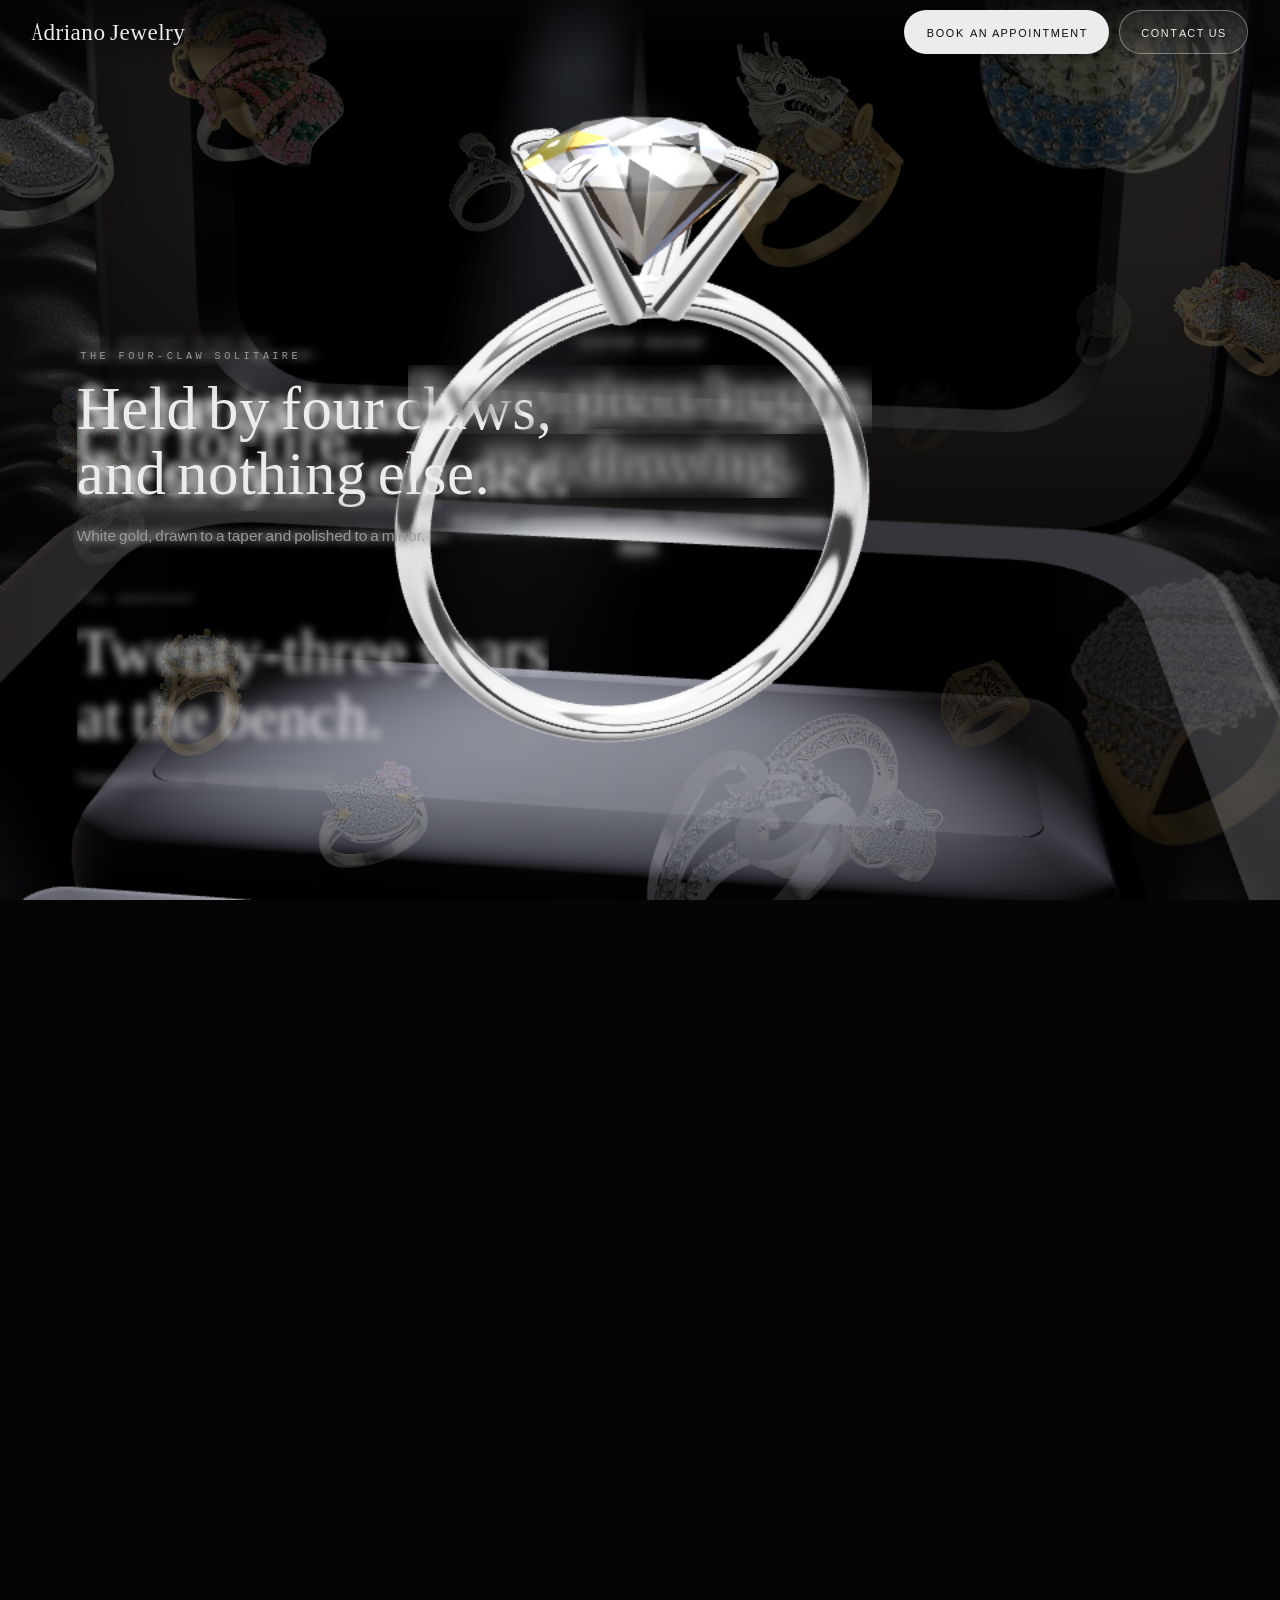
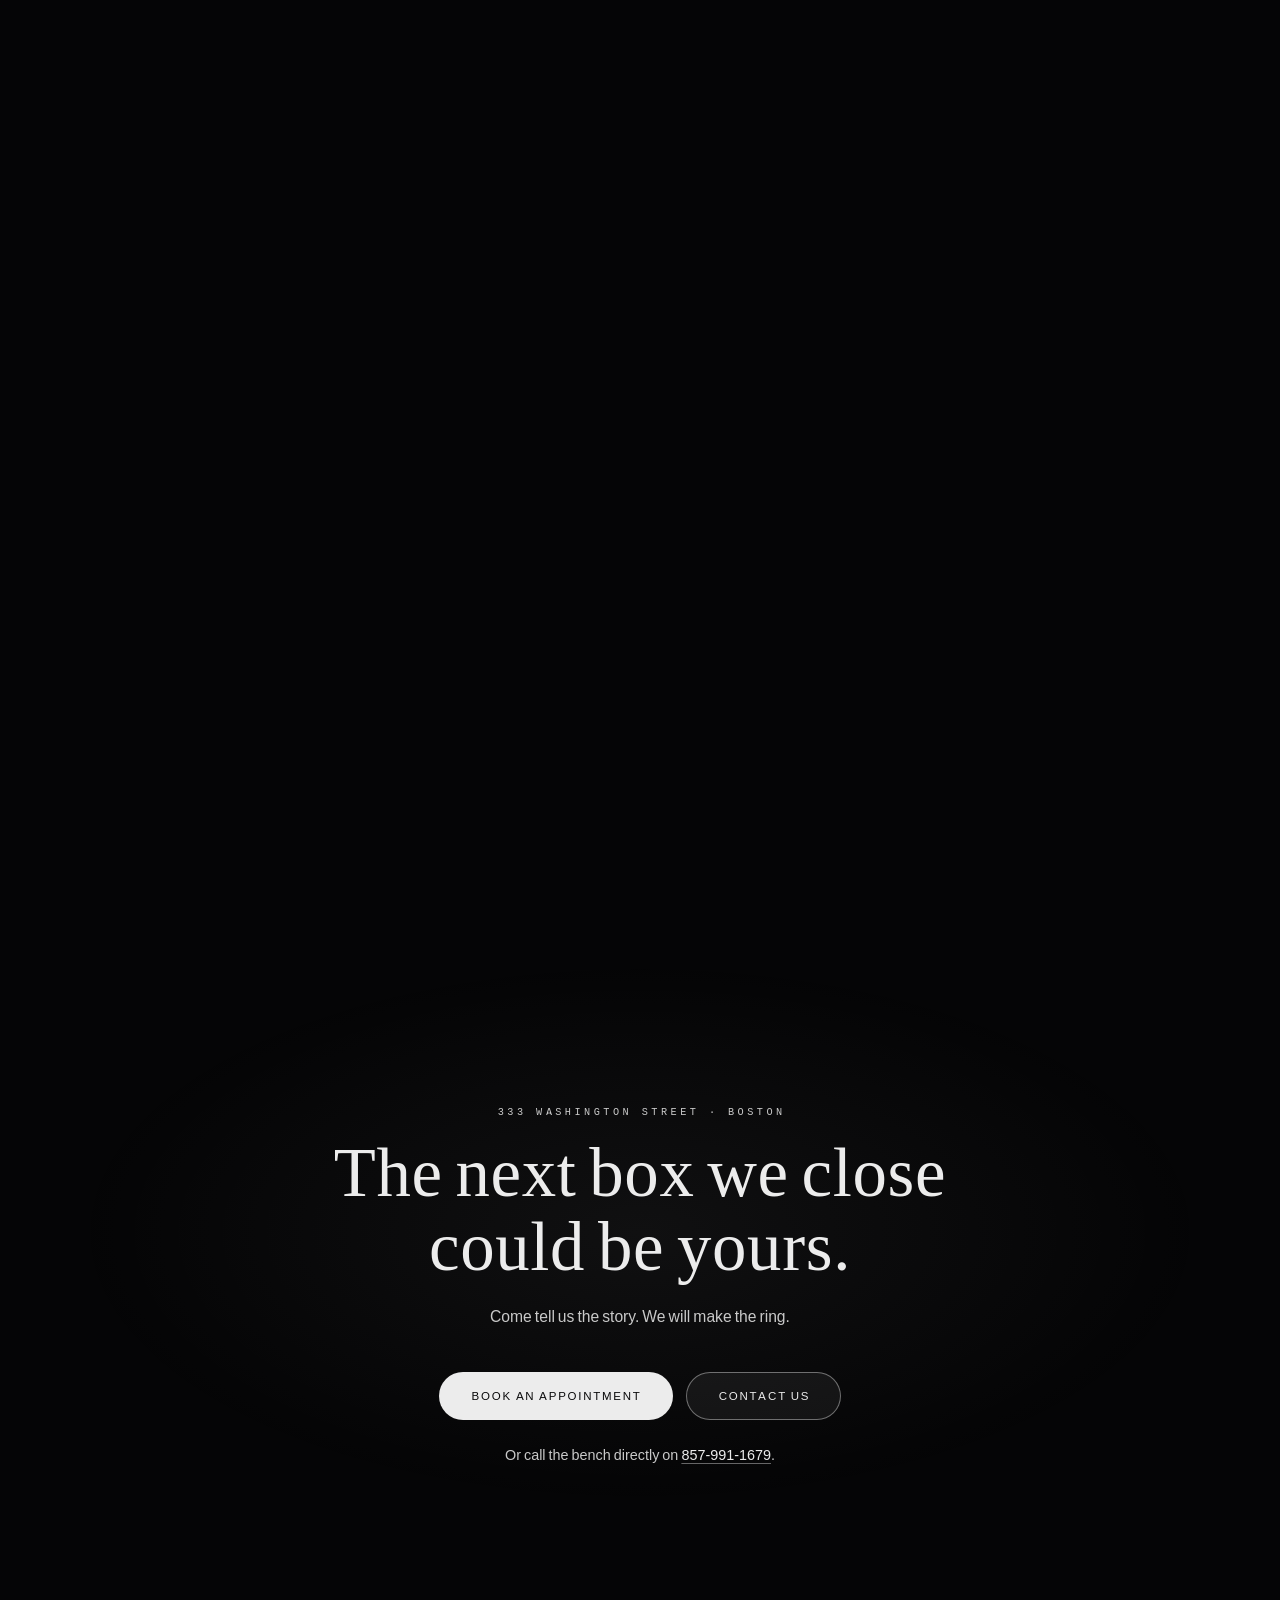
==== index.html @ c39a8b00 "Take the outline off the ring, put the lamp back in the box, stop the white room flashing black, and" ====
<!DOCTYPE html>
<html lang="en">
  <head>
    <meta charset="utf-8" />
    <!-- viewport-fit=cover is what makes env(safe-area-inset-*) resolve on iOS. -->
    <meta name="viewport" content="width=device-width, initial-scale=1, viewport-fit=cover" />
    <title>Adriano Jewelry | Custom Design, Repair and Restoration in Boston</title>
    <meta
      name="description"
      content="Twenty-three years at the bench. Custom pieces made from a drawing, repairs, and heirloom restoration at 333 Washington Street, Boston. Trained in Europe, working in America."
    />
    <link rel="canonical" href="https://adrianojewelry.com/" />

    <!-- The landing page is a dark room now: the browser chrome on a phone
         meets the black the journey opens on, not the paper the inner pages
         keep. With scripting off the page is the light footer-only page, but
         the meta is static and the lit journey is what nearly every visitor
         meets first. -->
    <meta name="theme-color" content="#050506" />
    <!-- The store's gold mark, as a raster: it is painted artwork rather than
         a letterform, so there is nothing here to vectorise honestly. The .ico
         carries three real sizes (16, 32 and 48, each sharpened for its own
         downsample) and it sits at the site root because browsers and crawlers
         ask for /favicon.ico by convention whether or not a page links to it.
         The 192 is what Google reads, which wants a multiple of 48px square. -->
    <link rel="icon" href="favicon.ico" sizes="16x16 32x32 48x48" />
    <link rel="icon" href="assets/img/favicon-192.png" type="image/png" sizes="192x192" />
    <link rel="apple-touch-icon" href="assets/img/apple-touch-icon.png" />

    <meta property="og:type" content="website" />
    <meta property="og:site_name" content="Adriano Jewelry" />
    <meta property="og:title" content="Adriano Jewelry: every piece begins as a drawing" />
    <meta
      property="og:description"
      content="Twenty-three years at the bench in Boston. Custom design, repair and heirloom restoration, by hand."
    />
    <meta property="og:url" content="https://adrianojewelry.com/" />
    <meta property="og:image" content="https://adrianojewelry.com/assets/img/og.jpg" />
    <meta property="og:image:width" content="1200" />
    <meta property="og:image:height" content="630" />
    <meta property="og:image:alt" content="Adriano Jewelry" />
    <meta name="twitter:card" content="summary_large_image" />

    <!-- The one inline line of script in the head: it marks the document as
         script-capable before first paint, and every piece of landing chrome
         below (loader, nav, journey, finale) is gated behind html.js in
         home.css. With JavaScript off none of it exists and this page is the
         footer-only page the site has shipped since v0.2.1. -->
    <script>document.documentElement.classList.add("js");</script>

    <!-- site.css is the shared shell every page loads; home.css styles only
         the landing journey and is loaded by this page alone. home.js is the
         one piece of external JavaScript on the site: it runs the scroll
         journey (the ring box opened, the ring lifted, the stone entered) on
         a fresh copy of three.js 0.185.1 vendored in assets/js/vendor/
         straight from the npm registry. All of it is new work. -->
    <link rel="stylesheet" href="assets/css/site.css" />
    <link rel="stylesheet" href="assets/css/home.css" />

    <!-- The module graph is five levels deep (home.js -> models/ring-box.js
         -> models/solitaire-ring.js -> models/brilliant-diamond.js, with
         models/geometry.js and vendor three under them); preloading flattens
         the chain so the render is not rounds of trips behind the parse. -->
    <link rel="modulepreload" href="assets/js/home.js" />
    <link rel="modulepreload" href="assets/js/jewelry-manifest.js" />
    <link rel="modulepreload" href="assets/js/models/ring-box.js" />
    <link rel="modulepreload" href="assets/js/models/solitaire-ring.js" />
    <link rel="modulepreload" href="assets/js/models/brilliant-diamond.js" />
    <link rel="modulepreload" href="assets/js/models/geometry.js" />
    <link rel="modulepreload" href="assets/js/vendor/three.module.min.js" />
    <link rel="modulepreload" href="assets/js/vendor/three.core.min.js" />
    <script type="module" src="assets/js/home.js"></script>

    <script type="application/ld+json">
      {
        "@context": "https://schema.org",
        "@type": "JewelryStore",
        "name": "Adriano Jewelry",
        "description": "Custom jewelry design, repair and heirloom restoration. Twenty-three years at the bench, trained in Europe.",
        "url": "https://adrianojewelry.com/",
        "image": "https://adrianojewelry.com/assets/img/adriano-900.jpg",
        "telephone": "+1-857-991-1679",
        "address": {
          "@type": "PostalAddress",
          "streetAddress": "333 Washington Street",
          "addressLocality": "Boston",
          "addressRegion": "MA",
          "postalCode": "02108",
          "addressCountry": "US"
        },
        "sameAs": [
          "https://www.instagram.com/adrianojewelry",
          "https://www.facebook.com/profile.php?id=100095448876299"
        ]
      }
    </script>
  </head>
  <body>
    <!-- The loading room. Black, the wordmark's own name, a hairline that fills
         as the scene stands up. home.js retires it the moment the first frame
         has actually been drawn, never on a timer. -->
    <div class="loader" id="loader" role="status" aria-label="Loading the Adriano ring box">
      <p class="loader__mark">Adriano</p>
      <p class="loader__sub u-caps">Fine Jewelry &middot; Boston</p>
      <div class="loader__bar" aria-hidden="true"><span class="loader__fill" id="loader-fill"></span></div>
    </div>

    <!-- The landing chrome: name on the left, the two things a visitor can do
         on the right. It hides when the reader scrolls down into the story
         and returns the moment they scroll back up. The booking button is
         deliberately inert for now; the contact pill goes to the page that
         already exists. -->
    <header class="nav" id="nav">
      <a class="nav__brand" href="./" aria-label="Adriano Jewelry, home">
        Adriano<span class="nav__brand-tail"> Jewelry</span>
      </a>
      <nav class="nav__actions" aria-label="Site">
        <!-- The space is a non-breaking one on purpose. The button is an
             inline-flex box, so "Book" and this span are two separate flex
             items, and leading white space inside a flex item is stripped:
             an ordinary space here renders as "BOOKAN APPOINTMENT". -->
        <button type="button" class="nav__btn nav__btn--book u-caps" id="nav-book">
          Book<span class="nav__btn-tail">&nbsp;an Appointment</span>
        </button>
        <a class="nav__btn u-caps" href="contact-us/">Contact Us</a>
      </nav>
    </header>

    <main class="page" aria-label="Adriano Jewelry">
      <!-- The journey. One tall scroll track; everything visible lives inside
           the sticky pin: the canvas rendering the box, the ring and the
           stone, the text beats that come and go with scroll, the veil the
           reader passes through into the diamond, and the gallery scattered
           inside it. home.js drives all of it from a single scroll-derived
           progress, so the film runs forward and backward at whatever speed
           the reader's thumb sets. -->
      <section class="journey" id="journey" aria-label="The Adriano ring box, opened as you scroll">
        <div class="journey__pin" id="journey-pin">
          <canvas
            class="journey__canvas"
            id="stage-canvas"
            role="img"
            aria-label="A black Adriano Jewelry ring box in a dark room. As the page scrolls it turns to face you, opens under its own lamp, and gives up its four-claw solitaire; the two-carat brilliant lifts from the setting, fills the screen, and carries you inside the stone to a white gallery of finished pieces. On the way out the brilliant returns for a last turn in the dark before the page hands over to the finale."
          ></canvas>
          <!-- The vignette is an element rather than a pseudo of the pin, and
               that is a performance decision, not a markup preference. It is
               driven every frame of the film, and a pseudo-element can only be
               driven through a custom property on its originating element,
               which the pin's whole subtree then inherits, so every frame
               invalidated the computed style of the beats, the two beams and
               all seventy-four gallery pieces to move one gradient. As its own
               element it takes a plain opacity, which touches nothing else. -->
          <div class="journey__vig" id="vig" aria-hidden="true"></div>
          <div class="journey__veil" id="veil" aria-hidden="true"></div>
          <div class="gallery" id="gallery" aria-hidden="true"></div>

          <!-- The crystal room's own two beams, carried out of the canvas and
               across the drifting pieces. home.js runs the shader's own
               arithmetic to place them, so these are those beams and not an
               imitation of them; they screen, so the white room is untouched
               and only a photographed piece ever flares. -->
          <div class="beam beam--0" aria-hidden="true"></div>
          <div class="beam beam--1" aria-hidden="true"></div>

          <div class="beat beat--hero" id="beat-hero" data-a="0" data-b="0.066">
            <p class="beat__eyebrow u-caps"><span class="bl__in" style="--i:0">Adriano Jewelry &middot; Boston</span></p>
            <h1 class="beat__title">
              <span class="bl"><span class="bl__in" style="--i:1">Some questions</span></span>
              <span class="bl"><span class="bl__in" style="--i:2">are only asked once.</span></span>
            </h1>
            <p class="beat__sub"><span class="bl__in" style="--i:3">The ring that answers it is made here in Boston, by hand.</span></p>
          </div>

          <div class="beat beat--low" data-a="0.075" data-b="0.146">
            <p class="beat__eyebrow u-caps"><span class="bl__in" style="--i:0">The Workshop</span></p>
            <h2 class="beat__title">
              <span class="bl"><span class="bl__in" style="--i:1">Twenty-three years</span></span>
              <span class="bl"><span class="bl__in" style="--i:2">at the bench.</span></span>
            </h2>
            <p class="beat__sub"><span class="bl__in" style="--i:3">Trained in Europe. Working in America.</span></p>
          </div>

          <div class="beat" data-a="0.154" data-b="0.234">
            <p class="beat__eyebrow u-caps"><span class="bl__in" style="--i:0">The Adriano ring box</span></p>
            <h2 class="beat__title">
              <span class="bl"><span class="bl__in" style="--i:1">It opens</span></span>
              <span class="bl"><span class="bl__in" style="--i:2">with its own light.</span></span>
            </h2>
            <p class="beat__sub"><span class="bl__in" style="--i:3">A lamp in the lid, so the moment has light wherever it happens.</span></p>
          </div>

          <div class="beat" data-a="0.243" data-b="0.353">
            <p class="beat__eyebrow u-caps"><span class="bl__in" style="--i:0">The four-claw solitaire</span></p>
            <h2 class="beat__title">
              <span class="bl"><span class="bl__in" style="--i:1">Held by four claws,</span></span>
              <span class="bl"><span class="bl__in" style="--i:2">and nothing else.</span></span>
            </h2>
            <p class="beat__sub"><span class="bl__in" style="--i:3">White gold, drawn to a taper and polished to a mirror.</span></p>
          </div>

          <div class="beat" data-a="0.379" data-b="0.472">
            <p class="beat__eyebrow u-caps"><span class="bl__in" style="--i:0">Two carats, excellent cut</span></p>
            <h2 class="beat__title">
              <span class="bl"><span class="bl__in" style="--i:1">And at its heart,</span></span>
              <span class="bl"><span class="bl__in" style="--i:2">the stone.</span></span>
            </h2>
            <p class="beat__sub"><span class="bl__in" style="--i:3">Lifted clear of its claws, so you can see what they hold.</span></p>
          </div>

          <div class="beat" data-a="0.507" data-b="0.596">
            <p class="beat__eyebrow u-caps"><span class="bl__in" style="--i:0">Fifty-eight facets</span></p>
            <h2 class="beat__title">
              <span class="bl"><span class="bl__in" style="--i:1">Cut for fire.</span></span>
            </h2>
            <p class="beat__sub"><span class="bl__in" style="--i:3">Every facet is a plane, and every plane returns the light.</span></p>
          </div>

          <div class="beat beat--enter" data-a="0.604" data-b="0.657">
            <p class="beat__enter">Step inside.</p>
          </div>

          <!-- The ink beats start once the flash has decayed off the room:
               dark grey type reads on the crystal room's near-white and on
               nothing else, so none of them may open over the white spike
               the reader crosses the table under. -->
          <div class="beat beat--ink beat--center" data-a="0.688" data-b="0.748">
            <p class="beat__eyebrow u-caps"><span class="bl__in" style="--i:0">Custom design</span></p>
            <h2 class="beat__title">
              <span class="bl"><span class="bl__in" style="--i:1">Every piece begins</span></span>
              <span class="bl"><span class="bl__in" style="--i:2">as a drawing.</span></span>
            </h2>
            <p class="beat__sub"><span class="bl__in" style="--i:3">A sketch, a photograph, an idea. The bench takes it from there.</span></p>
          </div>

          <div class="beat beat--ink beat--center" data-a="0.754" data-b="0.812">
            <p class="beat__eyebrow u-caps"><span class="bl__in" style="--i:0">The Showcase</span></p>
            <h2 class="beat__title">
              <span class="bl"><span class="bl__in" style="--i:1">One bench.</span></span>
              <span class="bl"><span class="bl__in" style="--i:2">All of this.</span></span>
            </h2>
            <p class="beat__sub"><span class="bl__in" style="--i:3">Custom work, repairs and restorations, finished by hand.</span></p>
          </div>

          <!-- The coda: the words that stand beside the returned stone. The
               window runs past 1 on purpose, so the lines assemble as the
               stone slides left and then hold while the pin scrolls away;
               they never play their exit. -->
          <div class="beat beat--coda" data-a="0.91" data-b="1.10">
            <p class="beat__eyebrow u-caps"><span class="bl__in" style="--i:0">Adriano Jewelry &middot; Boston</span></p>
            <h2 class="beat__title">
              <span class="bl"><span class="bl__in" style="--i:1">Made once.</span></span>
              <span class="bl"><span class="bl__in" style="--i:2">Made for you.</span></span>
            </h2>
            <p class="beat__sub"><span class="bl__in" style="--i:3">Designed, set and finished at one bench in Boston.</span></p>
          </div>

          <p class="journey__cue u-caps" id="cue" hidden>
            <span class="journey__cue-line" aria-hidden="true"></span>Scroll
          </p>

          <p class="journey__fallback" id="stage-fallback" hidden>
            The ring box on this page is drawn live in the browser, and this
            browser does not offer the WebGL2 it needs. The store itself needs
            nothing but a visit: 333 Washington Street, Boston.
          </p>
        </div>
      </section>

      <!-- After the stone. In normal flow below the track, on the same black
           the journey ends on, so arriving here is one continuous motion. -->
      <section class="finale" id="finale">
        <p class="finale__eyebrow u-caps">333 Washington Street &middot; Boston</p>
        <h2 class="finale__title">The next box we close<br />could be yours.</h2>
        <p class="finale__sub">Come tell us the story. We will make the ring.</p>
        <div class="finale__actions">
          <button type="button" class="finale__btn finale__btn--book u-caps" id="finale-book">
            Book an Appointment
          </button>
          <a class="finale__btn u-caps" href="contact-us/">Contact Us</a>
        </div>
        <!-- The one thing a local shop's page should never make a visitor hunt
             for. A tel: link is a tap on the phone every visitor is holding,
             and the number is the store's own, taken from the live site. -->
        <p class="finale__call">
          Or call the bench directly on
          <a href="tel:+18579911679">857&#8209;991&#8209;1679</a>.
        </p>
      </section>
    </main>

    <!-- @partial footer -->
    <!-- THE GROUND, stamped into every page from here.

         It lives in the footer partial rather than in a region of its own because
         the footer is the one slot every page on the site fills, index.html
         included, and the site's rule is that shared chrome is authored once. Its
         position in the markup does not matter: the layer is fixed and sits at
         z-index -1, behind everything, whatever order it is declared in.

         assets/js/velvet.js paints the silk into this element ONCE and then throws
         its WebGL context away. It is deferred, so it never blocks the parse and
         never competes with the landing film's own module for the main thread
         while the loader is up. With scripting off, or on a device with no WebGL,
         this div stays empty and every page stands on the flat --paper underneath
         it, which is the ground the site shipped before v0.3.7 and is complete on
         its own. -->
    <div class="velvet" id="velvet" aria-hidden="true"></div>
    <script src="assets/js/velvet.js" defer></script>

    <footer class="site-footer">
      <div class="site-footer__inner">
        <div class="site-social">
          <span class="site-social__rule" aria-hidden="true"></span>
          <nav class="site-social__links" aria-label="Adriano Jewelry on social media">
            <a
              class="site-social__link"
              href="https://www.facebook.com/profile.php?id=100095448876299"
              target="_blank"
              rel="noopener noreferrer"
              aria-label="Adriano Jewelry on Facebook"
            >
              <svg viewBox="0 0 320 512" aria-hidden="true" focusable="false">
                <path d="M80 299.3V512h116V299.3h86.5l18-97.8H196v-33.3c0-51.6 20.2-71.8 72.5-71.8 16.3 0 29.4.4 37 1.2V7.9C291.4 4 256.4 0 236.2 0 129.3 0 80 50.5 80 159.4v42.1H14v97.8h66z"/>
              </svg>
            </a>
            <a
              class="site-social__link"
              href="https://www.instagram.com/adrianojewelry"
              target="_blank"
              rel="noopener noreferrer"
              aria-label="Adriano Jewelry on Instagram"
            >
              <svg viewBox="0 0 448 512" aria-hidden="true" focusable="false">
                <path d="M224.1 141c-63.6 0-114.9 51.3-114.9 114.9s51.3 114.9 114.9 114.9S339 319.5 339 255.9 287.7 141 224.1 141zm0 189.6c-41.1 0-74.7-33.5-74.7-74.7s33.5-74.7 74.7-74.7 74.7 33.5 74.7 74.7-33.6 74.7-74.7 74.7zm146.4-194.3c0 14.9-12 26.8-26.8 26.8-14.9 0-26.8-12-26.8-26.8s12-26.8 26.8-26.8 26.8 12 26.8 26.8zm76.1 27.2c-1.7-35.9-9.9-67.7-36.2-93.9-26.2-26.2-58-34.4-93.9-36.2-37-2.1-147.9-2.1-184.9 0-35.8 1.7-67.6 9.9-93.9 36.1s-34.4 58-36.2 93.9c-2.1 37-2.1 147.9 0 184.9 1.7 35.9 9.9 67.7 36.2 93.9s58 34.4 93.9 36.2c37 2.1 147.9 2.1 184.9 0 35.9-1.7 67.7-9.9 93.9-36.2 26.2-26.2 34.4-58 36.2-93.9 2.1-37 2.1-147.8 0-184.8zM398.8 388c-7.8 19.6-22.9 34.7-42.6 42.6-29.5 11.7-99.5 9-132.1 9s-102.7 2.6-132.1-9c-19.6-7.8-34.7-22.9-42.6-42.6-11.7-29.5-9-99.5-9-132.1s-2.6-102.7 9-132.1c7.8-19.6 22.9-34.7 42.6-42.6 29.5-11.7 99.5-9 132.1-9s102.7-2.6 132.1 9c19.6 7.8 34.7 22.9 42.6 42.6 11.7 29.5 9 99.5 9 132.1s2.7 102.7-9 132.1z"/>
              </svg>
            </a>
          </nav>
          <span class="site-social__rule" aria-hidden="true"></span>
        </div>

        <nav class="site-footer__nav" aria-label="Legal">
          <a class="site-footer__link u-caps" href="terms-and-conditions/"
            >Terms &amp; Conditions</a
          >
          <a class="site-footer__link u-caps" href="privacy-policy/"
            >Privacy Policy</a
          >
        </nav>

        <div class="site-footer__meta">
          <p class="site-footer__version"><span class="site-footer__v">v</span>0.4.0</p>
          <!-- The year is authored here as a literal and corrected at runtime by
               the script below. Stamping it from Date() at build time instead would
               make `build.js --check` fail every New Year's Day and block the
               deploy until somebody rebuilt; deriving it only in script would show
               nothing at all with JavaScript off. This way the markup is always
               complete, the check never drifts, and every visitor with scripting on
               sees the true year. -->
          <p class="site-footer__copy">
            Copyright &copy; <span data-year>2026</span> Adriano Jewelry. All Rights
            Reserved.
          </p>
        </div>
      </div>
      <!-- Inline rather than assets/js/year.js, which this partial used to load.
           Every inner page is plain HTML and CSS with no external script, so each
           opens correctly straight off the filesystem: a file:// page fetches no
           .js at all (the landing page alone loads its renderer, and hides all of
           it when scripting is off). Four lines carried in the markup cost less than a
           request, and the DOM is left untouched for the whole of the year the
           page was last built in. -->
      <script>
        (function () {
          "use strict";
          var now = String(new Date().getFullYear());
          var nodes = document.querySelectorAll("[data-year]");
          for (var i = 0; i < nodes.length; i++) {
            if (nodes[i].textContent !== now) nodes[i].textContent = now;
          }
        })();
      </script>
    </footer>
    <!-- @end footer -->

  </body>
</html>
---- assets/css/site.css ----
/* Adriano Jewelry: base stylesheet
   Shared shell for every page: the ambient ground, the contact button in the
   top-right of main, prose pages, and the universal footer. It is the only
   stylesheet on the site: showcase.css styled the four-ring section the
   landing page carried until it was emptied to its footer, and home.css styled
   the landing sections removed in v0.1.2. Both are deleted; recover either from
   history if they return.

   THE GROUND IS BLACK SILK (v0.3.7). It carried film grain and a raking warm
   lamp until v0.1.2, a jeweller's-case green until v0.1.3, a near-black
   through v0.1.6, and flat light paper from v0.1.7 to v0.3.6. It is now the
   one thing every jeweller in the world actually lays work on: a sweep of
   black silk, lit from the upper left at a grazing angle so the weave is a
   run of long silver streaks with black between them.

   It is not an image file. assets/js/velvet.js paints it ONCE from a fragment
   shader into a plain canvas, at 1:1 CSS pixels, and then throws the WebGL
   context away, so the ground costs one draw at load and nothing at all after
   that. It is pinned to the viewport rather than to the document, and the
   reason is index.html: a 1700vh scroll track would want a texture seventeen
   screens tall. Every page carries it, so the site is one continuous surface
   from the landing film to the last line of the privacy policy.

   WHAT A TEXTURED GROUND COSTS, MEASURED. A flat ground has one luminance and
   every contrast ratio on the page is exact. This one has a distribution, and
   the number that matters is not its average but its BRIGHTEST patch, because
   that is where the one illegible paragraph will be. Measured off the shipped
   shader at 1440x900, the worst case of the sizes this site meets: median 16,
   p95 77, p99 132, and the brightest 24px square averaging 161 out of 255.
   Type set on 161 has nothing left; --pearl reaches 2.19:1 there.
   So the silk is composited at --velvet-a over --ink, and 0.5 is not a taste:
   it is the largest value at which the brightest pixel on the page still
   carries body copy. At 0.5 the peak lands at 100 and the brightest 24px
   square at 83, which gives --pearl 4.97:1 against the worst PIXEL and
   --silver 4.65:1 against the worst PATCH. Both clear 4.5:1 with the rest of
   the ground far quieter: at the median the same type is 15:1.
   THE RULE THIS LEAVES: raise --velvet-a and the muted step must be lightened
   in the same commit, or re-measure with _probe.html and window.__velvet.

   THE COLOUR. Nothing but white, black and the greys between them: there is
   no hue anywhere on this site, so a piece of jewelry photographed against it
   is the only colour a visitor will ever see. The shader obeys the same rule,
   returning one luminance in all three channels. The palette is a single ramp,
   and it is the same ramp home.css has carried for the landing film since
   v0.2.1, now shared by every page: #050506 ground, #0A0A0B footer, #ECECEC
   body copy, #C9C9C9 the step that means "act here", #9A9A9A muted, #FFFFFF
   reserved for the moment a control is pressed.
   Silver (the #C9C9C9 step) sits where gold used to: under 5% of the pixels,
   and it always means a button, a rule under a title, a link. Body type stops
   at #ECECEC rather than pure white, because #FFF held across a paragraph on
   ink blooms and reads as glare, the mirror of the reason it stopped at
   #1A1A1A on paper.

   INVERTING A RAMP IS NOT FREE, and this file has now done it in both
   directions. Three things change by more than a swap: translucent borders
   need LESS alpha on ink than on paper (see --pewter-dim, 0.42 here against
   the 0.55 the light ramp needed), body text wants a lighter weight because
   light-on-dark blooms and dark-on-light does not (see body), and
   -webkit-font-smoothing: antialiased comes back for the same reason. Each is
   noted where it lives.

   THE TYPE, three roles that never overlap. Instrument Serif carries display
   only: it is condensed and drawn for large sizes, with a 3:1 stroke contrast
   that keeps its thins at 3px rather than dropping out at 8rem the way a
   Didone does. Archivo carries body: a grotesque with signage bones, quiet
   without being characterless. And note its variable default weight is 600,
   so every rule here sets font-weight explicitly. Chivo Mono carries every
   measurement, spec, stage label and eyebrow: it is the most modulated mono
   available, which is what stops it reading as a terminal and starts it
   reading as something struck or engraved. All three are SIL OFL 1.1 and
   self-hosted: there is no font CDN request on this site. */

/* Latin subset, woff2 only. swap so text paints immediately in the fallback
   and reflows once, rather than holding a blank page against the LCP budget. */
@font-face {
  font-family: "Instrument Serif";
  src: url("../fonts/instrument-serif-400.woff2") format("woff2");
  font-weight: 400;
  font-style: normal;
  font-display: swap;
}
@font-face {
  font-family: "Archivo";
  src: url("../fonts/archivo-var.woff2") format("woff2-variations");
  font-weight: 300 600;
  font-style: normal;
  font-display: swap;
}
@font-face {
  font-family: "Chivo Mono";
  src: url("../fonts/chivo-mono-var.woff2") format("woff2-variations");
  font-weight: 400 500;
  font-style: normal;
  font-display: swap;
}

:root {
  /* THE GROUND IS INK, AND THE SILK IS PAINTED OVER IT. --paper is what the
     browser fills the canvas with, what an overscroll bounce reveals, what a
     page shows before the shader has drawn and what it keeps for ever if the
     device has no WebGL at all. The silk is an enhancement on top; the page is
     complete and correct without it.

     Not #000. Pure black is the one value in the ramp that cannot be lowered,
     so the footer would have nowhere to go in the other direction, and it
     opens the page straight into a phone's own black chrome with no edge at
     all. #050506 still reads as black and leaves both moves available.

     Neutral on purpose: R, G and B are equal in every token below, so there is
     no hue anywhere on the site to argue with a piece of jewelry. The one
     point of blue in #050506 is the room home.css opens on, matched so the
     canvas and the page around it are the same black.

     --paper-sunk is the footer, one step UP the same ramp rather than a second
     colour: the same neutral lifted by five points, which is enough to read as
     a distinct band across the bottom of the page and little enough that it
     still reads as one surface. The footer is painted at 0.82 alpha, so the
     silk carries on through it. */
  --paper: #050506;
  --paper-sunk: #0a0a0b;
  /* The body-copy step. Held below pure white for the mirror of the reason the
     light palette held its text above pure black: #FFF across a paragraph on
     ink blooms optically and reads as glare. #ECECEC is the ink of this ramp. */
  --graphite: #ececec;
  /* The muted step. On a TEXTURED ground this is the token that decides
     whether the ground is usable: it is the tightest text value on the page,
     and the silk's brightest patch is what it has to clear. #9A9A9A did that
     on flat ink and cannot do it here (3.5:1 on the worst patch at
     --velvet-a 0.5), so the muted step moves up to #C9C9C9, which measures
     4.65:1 there. #9A9A9A survives as --pewter-deep for hairlines, where the
     floor is 3:1 and it clears. */
  --smoke: #c9c9c9;

  /* Where gold used to sit: the one step that means "act here". Light enough
     to lead the eye on ink, and it shares the muted step's value rather than
     standing above it, because on this ground anything brighter than --graphite
     is pure white and there is nowhere above body copy left to go. --pewter-deep
     is the hairline partner; at 3.5:1 on the worst patch of silk it clears the
     3:1 UI floor, so borders drawn in it are perceivable, not decorative. */
  --pewter: #c9c9c9;
  --pewter-strong: #ffffff;
  --pewter-deep: #9a9a9a;
  /* 0.42, where the light ramp needed 0.55. A translucent LIGHT line on ink has
     more to work with than a translucent dark one on paper had, which is the
     lesson home.css recorded from the other side of the same inversion. */
  --pewter-dim: rgba(236, 236, 236, 0.42);
  /* ON SILK, A CONTROL SINKS. --pewter-wash was a light lift, 5% of near-black
     laid on paper to say "this pill is a surface". Kept as a light lift here it
     would be 6% of white laid on cloth, which is worth nothing on the black
     between the streaks and worth a fog on the streaks themselves, and it
     leaves both the label and the border with a local ground that changes
     under them across the width of one pill.
     Sunk instead, every pill carries its own quiet ground wherever it lands:
     over the silk's brightest patch this composites to 38, where the label is
     9.1:1 and the border 3.5:1, and over its median to 14, where they are
     23:1 and 6.6:1. That is the whole reason the cards below are translucent
     dark as well. */
  --pewter-wash: rgba(10, 10, 11, 0.62);

  /* Cards. On paper these were the only pure white on the site, a panel LIFTED
     off the ground, which is the way round a light ground wants. On silk the
     move is the other one: a panel sunk into the cloth, dark and translucent,
     so the weave goes on running underneath it at about a fifth strength and
     the card reads as a shadow laid on the sweep rather than a rectangle
     pasted over it. Its own alpha is what guarantees the densest text on the
     site a quiet ground: over the silk's worst patch this composites to 27,
     where --smoke is 10.4:1. */
  --paper-raised: rgba(10, 10, 11, 0.72);

  /* How much of the silk is let through, everywhere except the landing film,
     which drives this element's opacity itself. See the measured note at the
     head of this file before raising it. */
  --velvet-a: 0.5;

  /* Motion. Nothing on this site is under 400ms: cheap sites snap, expensive
     ones drift. --ease-out is an expo curve with a long tail, for anything
     entering; --ease-soft is symmetric, for anything tied to scroll progress. */
  --dur-fast: 400ms;
  --dur-base: 800ms;
  --dur-slow: 1200ms;
  --ease-out: cubic-bezier(0.16, 1, 0.3, 1);
  --ease-soft: cubic-bezier(0.65, 0, 0.35, 1);

  /* CONTRAST FLOOR: computed as relative luminance per WCAG 2.1.

     THREE grounds now, not two, and the third is not flat. Every ratio below
     was recomputed when the palette went from light back to dark, and then
     again against the silk; an inverted ramp is not automatically an equal
     one, and a textured ground is not the average of itself.

     On flat ink, #050506: --smoke 13.2:1, --graphite 17.3:1, --pewter 13.2:1,
     --pewter-deep 7.3:1, and --pewter-dim composited over the ground 3.55:1.

     On the footer, #0A0A0B at 0.82 over the silk (which lands at 27 in the
     worst place): --smoke 10.4:1, --graphite 13.5:1, --pewter-dim composited
     4.0:1. Text needs 4.5:1 and UI hairlines 3:1, so the footer clears on
     every token it paints.

     ON THE SILK ITSELF, which is the ground that binds, quoted at its
     BRIGHTEST patch rather than its average, because the average is not where
     anybody will find the unreadable line. At --velvet-a 0.5 the worst pixel
     on the page is 100 and the worst 24px square is 83:
       --graphite  4.97:1 on the worst pixel, 6.0:1 on the worst patch
       --smoke     3.9:1  on the worst pixel, 4.65:1 on the worst patch
       --pewter-deep 3.1:1 on the worst patch, which is the UI floor exactly
     A glyph covers a patch, not a pixel, so the patch column is the one that
     governs text and the pixel column is the margin. Both clear. At the
     ground's MEDIAN, which is 13, the same three are 15.3:1, 11.6:1 and 6.6:1.

     --pewter-dim carries 0.42 alpha here where the light ramp needed 0.55. At
     0.55 a light border on ink is not brighter, it is just louder than a
     hairline should be; 0.42 measures 3.55:1 on flat ink and is the value the
     landing film has used since v0.2.1.

     THE RULE THIS LEAVES: --velvet-a and --smoke move together. Raise the
     silk's strength by any meaningful amount and --smoke must be lightened in
     the same commit, or the muted lines fall under the floor wherever a
     streak of sheen runs behind them. Re-measure rather than guess: drop a
     probe that reads window.__velvet.canvas and take its percentiles. */

  /* Legacy aliases. The four prose pages were authored against these names and
     go on working unchanged; this file is the single place the palette moved. */
  --ground-page: var(--paper);
  /* --paper-sunk carried at 0.82 rather than solid, so the weave goes on
     running through the footer at not quite a fifth strength and the band
     reads as the same cloth in a little less light rather than as a panel
     pasted across the bottom of the page. The alpha is what every ratio in
     the footer is measured against; see the CONTRAST FLOOR note. */
  --ground-footer: rgba(10, 10, 11, 0.82);
  --page-fg: var(--graphite);
  --page-muted: var(--smoke);
  --footer-fg: var(--graphite);
  --footer-rule: rgba(236, 236, 236, 0.16);
  --accent: var(--graphite);
  /* 0.38, back off the 0.5 the light ramp needed and a step under --pewter-dim,
     because this is the QUIET variant: .page-contact--back and .legal__home are
     the way OUT of a page whose content is the destination, not the call to
     action. Over the sunk pill ground it composites to 3.1:1 on the silk's
     brightest patch and 6.0:1 on its median, so it clears the 3:1 UI floor
     everywhere on the page. */
  --accent-dim: rgba(236, 236, 236, 0.38);

  /* Every tracked, all-caps control uses this one value, and each of them
     compensates for it with an equal text-indent; see .u-caps below. */
  --caps-track: 0.15em;

  /* How far all-caps text must move DOWN to sit centred in a pill, as a
     fraction of its own size.

     WHY THIS EXISTS. `align-items: center` centres the LINE BOX. The caps ink
     is not centred inside its own line box: the box reserves room under the
     baseline for descenders, and caps have none, so the ink hangs high in it
     and the label reads high in the pill.

     WHY IT WAS WRONG until v0.1.6. The old value, 0.03em, was derived from
     Archivo metrics recorded here as ascent 1.07em and descent 0.375em. Those
     are not Archivo's numbers: the face reports ascent 0.905em, descent
     0.2125em, cap height 0.7344em (the cap height was right). Worse, the
     derivation used ideal metrics while the browser does not: Chrome rounds a
     font's ascent and descent to whole pixels before it lays a line box out,
     and at these sizes (10.9px to 11.8px) that rounding is itself worth up
     to half a pixel. So the figure was never going to come out of arithmetic
     alone.

     WHAT IT IS NOW. Measured, not derived. For each caps control the true ink
     box was located on the rendered page (baseline probed with a zero-height
     inline-block strut, cap height taken from TextMetrics at 400px and scaled
     down) and compared against the pill's own centre. With the old 0.03em the
     ink sat high on all four: contact 0.83px, footer link 0.55px, legal
     eyebrow 0.52px, card action 0.29px. Adding each residual back gives the
     drop each control actually wants (0.100, 0.077, 0.078 and 0.056em), and
     0.08em is the middle of that spread.

     It cannot be one exact number, and that is the pixel rounding above, not
     sloppiness: at 0.08em the worst-case residual is a quarter of a pixel
     (contact still 0.24px high, card action 0.27px low) where it used to be
     more than three quarters. It is still the one knob: raise it to sit lower.

     Applied as `+drop` on padding-top and `-drop` on padding-bottom, never as
     padding-top alone. `align-items: center` centres the *content* box, so a
     one-sided pad delivers only half its value as movement, and the pill would
     also grow. Splitting it keeps the height identical and lands the full
     shift. Each pill spells this out in its own padding, because a shorthand
     `padding` in the component would silently overwrite a `padding-top` set
     here, which is exactly the bug this replaced. */
  --caps-drop: 0.08em;

  --font-body: "Archivo", "Helvetica Neue", Helvetica, Arial, sans-serif;
  --font-display: "Instrument Serif", Georgia, "Times New Roman", serif;
  --font-mono: "Chivo Mono", ui-monospace, SFMono-Regular, Menlo, Consolas, monospace;
}

*,
*::before,
*::after {
  box-sizing: border-box;
}

html {
  height: 100%;
  /* Stop iOS from inflating type when a phone is rotated to landscape. */
  -webkit-text-size-adjust: 100%;
  /* Matches scrollbars and form controls to the dark ground. */
  color-scheme: dark;
  /* Owns the base colour so it fills the canvas, including the area revealed
     by an overscroll bounce, which the silk's fixed layer cannot reach. */
  background-color: var(--ground-page);
}

body {
  margin: 0;
  min-height: 100%;
  /* dvh tracks the collapsing mobile address bar; the line above is the
     fallback for browsers that don't support it. */
  min-height: 100dvh;
  display: flex;
  flex-direction: column;
  color: var(--page-fg);
  font-family: var(--font-body);
  font-size: 16px;
  /* 300, where the light palette set 400. Light type on a dark ground blooms:
     the glyph spreads optically and a 300 reads like a 400. Dark type on a
     light ground does the reverse and thins out, which is why this had to go
     up when the site was paper and why it comes back down now that it is not.
     Optical compensation for the inversion, not a change of voice.
     Same reason -webkit-font-smoothing: antialiased is back: it thins glyph
     stems, which is a defect on paper and the correction for the bloom here. */
  font-weight: 300;
  -webkit-font-smoothing: antialiased;
  line-height: 1.5;
}

/* The ground is painted by its own fixed layer rather than by the body's
   background, and that is not decoration: it is the fix for a visible seam.

   A background set on <body> propagates to the canvas and paints over the
   whole page, but it is still *sized* against the root element's box. <html>
   here is exactly one viewport tall, so `cover` sized the light to one
   viewport and `no-repeat` left everything below it unpainted: every page
   longer than the screen had a hard horizontal edge at 100vh where the light
   stopped and the flat base colour took over. It read as two different shades
   of background on one page.

   Pinned to the viewport instead, the lamp cannot seam at any page length, and
   the grain reads as the surface the content moves over. Fixed also means the
   light does not travel with the scroll: the page moves past a stationary
   lamp, which is what a lamp does.

   The silk sits in front of this at z-index -1, so this is now the base coat
   under it: the colour a page shows before the shader has drawn, in the
   fraction of a second before the fade below completes, and for ever on a
   device with no WebGL at all. */
body::before {
  content: "";
  position: fixed;
  inset: 0;
  /* -2, under the silk. Two layers at -1 would be ordered by their position in
     the document, and the silk's host element is stamped into the footer, so
     it would win here by accident rather than by declaration. */
  z-index: -2;
  background-color: var(--paper);
  pointer-events: none;
}

/* --- The silk ---
   assets/js/velvet.js appends one canvas in here and then drops its WebGL
   context; nothing in this block ever animates after the fade below. See the
   note at the head of this file for what the ground is, and the CONTRAST FLOOR
   note for why --velvet-a is the number it is.

   Fixed rather than absolute over the document, and it is the landing page
   that decides it: index.html is 1700vh, so a document-spanning texture there
   would be seventeen screens tall and the pixel budget in velvet.js would
   answer by rendering it at a quarter scale and stretching it back. Pinned, it
   is 1:1 CSS pixels on every viewport the site meets, which is also what lets
   the weave's pile be baked into the fragment instead of composited over it as
   a second blended layer. A FIXED blended layer is re-composited against the
   moving page on every scroll frame; this site has paid for that lesson once
   already, in the scroll cue's infinite animation. */
.velvet {
  position: fixed;
  inset: 0;
  z-index: -1;
  overflow: hidden;
  pointer-events: none;
  opacity: var(--velvet-a);
  /* The page's own black, so the layer is a no-op until the canvas lands and
     so an opacity under 1 has the right thing to walk back toward. */
  background-color: var(--paper);
}

.velvet canvas {
  display: block;
  width: 100%;
  height: 100%;
  /* The ground arrives rather than snapping in: the shader paints on load, and
     a hard cut to a full-strength texture under type that is already on screen
     reads as a bug. Slow, because nothing on this site is under 400ms. */
  opacity: 0;
  transition: opacity 1.1s cubic-bezier(0.22, 0.8, 0.3, 1);
}

.velvet canvas.is-on {
  opacity: 1;
}

/* No WebGL, or no highp in a fragment shader: the weave is painted by hand
   instead. Three broad sweeps rather than a literal imitation, because a
   gradient cannot be silk and a bad silk is worse than an honest gradient. */
.velvet.is-painted-flat {
  background-image: radial-gradient(
      120% 42% at 24% 8%,
      rgba(255, 255, 255, 0.13),
      rgba(255, 255, 255, 0) 62%
    ),
    radial-gradient(90% 30% at 78% 34%, rgba(255, 255, 255, 0.09), rgba(255, 255, 255, 0) 60%),
    linear-gradient(168deg, #121212, #050505 32%, #191919 55%, #060606 78%, #131313);
}

/* Main grows so the footer always sits at the bottom, even on an empty page.
   Column, so the contact bar can sit above whatever the page holds. */
.page {
  flex: 1 0 auto;
  display: flex;
  flex-direction: column;
}

/* --- All-caps labels ---
   The horizontal half of the correction, plus the tracking itself. Letter-
   spacing is applied to the right of every glyph including the last, so a
   centred label sits left of true centre by half the tracking; an equal
   text-indent widens the line by the same amount on the left and the glyphs
   land dead centre.

   The vertical half lives in each pill's padding; see --caps-drop for why it
   cannot live here. */
.u-caps {
  letter-spacing: var(--caps-track);
  text-transform: uppercase;
  text-indent: var(--caps-track);
  line-height: 1;
}

/* --- Contact button, top right of main --- */

.page-top {
  display: flex;
  justify-content: flex-end;
  /* Clears the notch when a phone is held sideways; the floors keep the
     button off the wall on every other device. */
  padding: clamp(1rem, 3.5vw, 1.75rem) max(1rem, env(safe-area-inset-right))
    0 max(1rem, env(safe-area-inset-left));
}

.page-contact {
  display: inline-flex;
  align-items: center;
  justify-content: center;
  /* Separates the arrow from the label on the return variant; no effect on the
     plain one, which has a single child. */
  gap: 0.5rem;
  /* 44px floor: a full tap target on a phone. */
  min-height: 44px;
  padding: calc(0.5rem + var(--caps-drop)) clamp(1rem, 3.5vw, 1.45rem)
    calc(0.5rem - var(--caps-drop));
  border: 1px solid var(--pewter-dim);
  border-radius: 999px;
  color: var(--pewter);
  font-size: clamp(0.68rem, 2.5vw, 0.74rem);
  font-weight: 400;
  text-decoration: none;
  white-space: nowrap;
  background: var(--pewter-wash);
  transition: border-color 0.25s ease, background-color 0.25s ease,
    color 0.25s ease, box-shadow 0.25s ease;
}

.page-contact:hover,
.page-contact:focus-visible {
  border-color: var(--pewter);
  background-image: linear-gradient(rgba(236, 236, 236, 0.14), rgba(236, 236, 236, 0.14));
  color: var(--pewter-strong);
  box-shadow: 0 0 0 1px rgba(236, 236, 236, 0.2);
}

.page-contact:active {
  transform: translateY(1px);
}

/* The contact page has no use for a button pointing at itself, so it takes the
   way back instead; see partials/top-return.html. Quieter than the contact
   call to action it replaces: on that page the content is the destination, and
   this is just the exit. */
.page-contact--back {
  border-color: var(--accent-dim);
  color: var(--accent);
  background: rgba(10, 10, 11, 0.55);
}

.page-contact--back:hover,
.page-contact--back:focus-visible {
  border-color: var(--accent);
  background-image: linear-gradient(rgba(236, 236, 236, 0.12), rgba(236, 236, 236, 0.12));
  color: #ffffff;
  box-shadow: none;
}

/* The arrow is decorative and sits outside the label, so it must not inherit
   the label's tracking indent. */
.page-contact--back [aria-hidden] {
  text-indent: 0;
}

/* --- Legal / prose pages ---
   One measure-limited column. Policy text is read, not scanned, so the column
   is capped near 62 characters and the type is set a shade larger than the UI
   default. */

.legal {
  width: 100%;
  max-width: 44rem;
  /* auto margins centre the column; the contact bar above it already supplies
     the top space, so this only tops up. */
  margin: 0 auto;
  padding: clamp(1.5rem, 5vw, 3rem) clamp(1.15rem, 5vw, 2rem)
    clamp(3rem, 9vw, 6rem);
}

.legal__head {
  text-align: center;
  margin-bottom: clamp(1.5rem, 4vw, 2.25rem);
}

/* The store name doubles as the way home: a full nav bar would be more chrome
   than a policy page needs. */
.legal__eyebrow {
  /* inline-flex with a 44px floor rather than inline-block: this is a link a
     thumb has to hit, and at 0.68rem the text alone only makes a 28px target.
     The extra height is padding around the same type, not bigger type. */
  display: inline-flex;
  align-items: center;
  justify-content: center;
  min-height: 44px;
  margin: 0;
  padding: calc(0.35rem + var(--caps-drop)) 0.15rem calc(0.35rem - var(--caps-drop));
  color: var(--page-muted);
  font-size: 0.68rem;
  font-weight: 400;
  letter-spacing: 0.34em;
  /* Same trailing-space correction as .u-caps, at this element's tracking. */
  text-indent: 0.34em;
  /* And the same predictable line box, so --caps-drop lands here exactly as it
     does on every other capitalised label. */
  line-height: 1;
  text-transform: uppercase;
  text-decoration: none;
  transition: color 0.25s ease;
}

a.legal__eyebrow:hover,
a.legal__eyebrow:focus-visible {
  color: var(--pewter);
}

.legal__title {
  /* Small top margin because the eyebrow above now carries its own tap-target
     padding; together they add up to the gap the 0.6rem used to give. */
  margin: 0.1rem 0 0;
  font-family: var(--font-display);
  /* Scales from a 320px phone to a wide monitor without a media query. */
  font-size: clamp(2.15rem, 8.5vw, 3.4rem);
  font-weight: 400;
  line-height: 1.08;
  letter-spacing: 0.015em;
  color: var(--page-fg);
}

/* Short silver rule under a title: the one place the accent touches the page
   ground, so the buttons don't read as the only lit thing on the site. */
.legal__rule {
  width: 4.5rem;
  height: 1px;
  margin: clamp(1.15rem, 4vw, 1.6rem) auto;
  border: 0;
  background: linear-gradient(90deg, transparent, var(--pewter-dim), transparent);
}

/* On a page with no dated line under it, the rule ends the header, and its
   own bottom margin then stacks on top of the header's, opening a gap half
   again as large as on the pages that do have one. Dropping it here keeps the
   space below the rule identical either way. */
.legal__head > .legal__rule:last-child {
  margin-bottom: 0;
}

.legal__updated {
  margin: 0;
  color: var(--page-muted);
  font-size: 0.78rem;
  letter-spacing: 0.12em;
  text-transform: uppercase;
}

.legal__intro {
  margin: 0 0 clamp(2rem, 5vw, 2.75rem);
  font-family: var(--font-display);
  font-size: clamp(1.1rem, 3.4vw, 1.3rem);
  font-style: italic;
  line-height: 1.6;
  color: var(--page-muted);
  text-align: center;
}

/* A titled block within a policy: "Return and Refund Policy" inside the terms
   page. Set apart by a full-width hairline rather than another size step. */
.legal__part {
  margin-top: clamp(3rem, 8vw, 4.5rem);
  padding-top: clamp(2rem, 6vw, 3rem);
  border-top: 1px solid var(--footer-rule);
}

/* Scoped with .legal so it outranks the `.legal h2` element rule below: this
   is an h2 too, and without the extra class it would inherit the ordinary
   section size instead of standing as a second title. */
.legal .legal__part-title {
  margin: 0 0 clamp(1.25rem, 4vw, 1.75rem);
  font-family: var(--font-display);
  font-size: clamp(1.65rem, 6vw, 2.4rem);
  font-weight: 400;
  line-height: 1.15;
  letter-spacing: 0.015em;
  text-align: center;
  color: var(--page-fg);
}

.legal h2 {
  margin: clamp(2rem, 5vw, 2.6rem) 0 0.75rem;
  font-family: var(--font-display);
  font-size: clamp(1.3rem, 4.4vw, 1.6rem);
  font-weight: 500;
  line-height: 1.25;
  letter-spacing: 0.01em;
  color: var(--page-fg);
}

.legal h3 {
  margin: clamp(1.5rem, 4vw, 1.9rem) 0 0.5rem;
  font-family: var(--font-body);
  font-size: 0.82rem;
  font-weight: 500;
  letter-spacing: 0.17em;
  text-transform: uppercase;
  color: var(--accent);
}

/* --page-fg, where the light palette set --page-muted. A policy page is the one
   place on the site with a WALL of small text, and it is the only wall of text
   that sits straight on the cloth rather than inside a card. The muted step
   clears the floor there (4.65:1 on the silk's brightest patch) and clearing
   the floor is not the same as being comfortable to read for two thousand
   words over a surface that changes underneath it. The body step measures
   6.0:1 on that same patch and 15:1 across the rest of the page, and --page-muted
   still carries the eyebrow, the dated line and the labels, so the hierarchy
   is unchanged. */
.legal p,
.legal li {
  color: var(--page-fg);
  font-size: 1rem;
  line-height: 1.75;
}

.legal p {
  margin: 0 0 1rem;
}

.legal ul,
.legal ol {
  /* Bullets hang outside the measure so the text edge stays flush with the
     paragraphs above and below it. */
  margin: 0 0 1.15rem;
  padding-left: 1.15rem;
}

.legal li {
  margin-bottom: 0.55rem;
  padding-left: 0.15rem;
}

.legal li::marker {
  color: var(--pewter-dim);
}

.legal strong {
  color: var(--page-fg);
  font-weight: 500;
}

.legal a:not(.legal__eyebrow):not(.legal__home) {
  color: var(--pewter);
  text-decoration: none;
  border-bottom: 1px solid var(--pewter-dim);
  /* Long links (a phone number, an address) must be able to break rather than
     push the column wider than a 320px screen. */
  overflow-wrap: anywhere;
  transition: color 0.25s ease, border-color 0.25s ease;
}

.legal a:not(.legal__eyebrow):not(.legal__home):hover,
.legal a:not(.legal__eyebrow):not(.legal__home):focus-visible {
  color: var(--pewter-strong);
  border-bottom-color: var(--pewter);
}

/* Contact block at the foot of each policy: a quiet card, not another
   patterned surface. On paper this was white and read as LIFTED off the
   ground; on cloth the move is the other one, a translucent dark panel that
   reads as sunk into the sweep, with the weave still running through it. */
.legal__contact {
  margin-top: clamp(2rem, 5vw, 2.6rem);
  padding: clamp(1.25rem, 4vw, 1.75rem);
  border: 1px solid var(--footer-rule);
  border-radius: 4px;
  background: var(--paper-raised);
}

.legal__contact p:last-child {
  margin-bottom: 0;
}

.legal__home {
  display: inline-flex;
  align-items: center;
  justify-content: center;
  gap: 0.55rem;
  /* 48px floor keeps it a comfortable tap target on a phone. */
  min-height: 48px;
  margin-top: clamp(2.25rem, 6vw, 3rem);
  /* The caps drop goes on the pill, not on the label: the arrow beside it must
     move by the same amount or the two stop sharing a baseline. */
  padding: calc(0.7rem + var(--caps-drop)) 1.6rem calc(0.7rem - var(--caps-drop));
  border: 1px solid var(--accent-dim);
  border-radius: 999px;
  color: var(--accent);
  font-size: 0.78rem;
  text-decoration: none;
  background: rgba(10, 10, 11, 0.55);
  transition: border-color 0.25s ease, background-color 0.25s ease,
    color 0.25s ease;
}

/* The arrow is decorative and sits outside the label, so it must not inherit
   the label's tracking indent. */
.legal__home [aria-hidden] {
  text-indent: 0;
}

.legal__home:hover,
.legal__home:focus-visible {
  border-color: var(--accent);
  background-image: linear-gradient(rgba(236, 236, 236, 0.12), rgba(236, 236, 236, 0.12));
  color: #ffffff;
}

.legal__foot {
  text-align: center;
}

/* --- Contact page --- */

.contact {
  width: 100%;
  max-width: 56rem;
  margin: 0 auto;
  padding: clamp(1.5rem, 5vw, 3rem) clamp(1.15rem, 5vw, 2rem)
    clamp(3rem, 9vw, 6rem);
}

.contact__lead {
  margin: 0 auto clamp(2.25rem, 6vw, 3.25rem);
  max-width: 34rem;
  font-family: var(--font-display);
  font-size: clamp(1.1rem, 3.4vw, 1.35rem);
  font-style: italic;
  line-height: 1.6;
  color: var(--page-muted);
  text-align: center;
}

/* Three cards, so this is explicitly one column or three, never auto-fit.
   auto-fit would pass through a two-column stage on a tablet and leave the
   third card stranded on a row of its own. */
.contact__grid {
  display: grid;
  grid-template-columns: 1fr;
  gap: clamp(0.9rem, 2.5vw, 1.25rem);
}

/* 56em is the point where three columns leave the address comfortable room to
   sit on one line, measured against "Boston, Massachusetts 02108", the widest
   thing in any card, with slack for the fallback face if the webfont never
   arrives. Below it they go to a single column rather than getting narrower. */
@media (min-width: 56em) {
  .contact__grid {
    grid-template-columns: repeat(3, 1fr);
  }
}

.contact__card {
  display: flex;
  flex-direction: column;
  /* Capped tighter than the page gutters: at three across, a 4vw pad would eat
     the width the address needs. */
  padding: clamp(1.25rem, 3vw, 1.75rem);
  border: 1px solid var(--footer-rule);
  border-radius: 4px;
  background: var(--paper-raised);
  text-align: center;
}

.contact__card-title {
  margin: 0 0 1rem;
  font-family: var(--font-display);
  font-size: clamp(1.35rem, 4.4vw, 1.65rem);
  font-weight: 400;
  line-height: 1.2;
  letter-spacing: 0.015em;
  color: var(--page-fg);
}

.contact__card p {
  margin: 0 0 0.65rem;
  color: var(--page-muted);
  font-size: 0.95rem;
  line-height: 1.7;
}

.contact__card p:last-child {
  margin-bottom: 0;
}

.contact__name {
  color: var(--page-fg);
  font-weight: 500;
}

/* A quiet label in front of a value: "Store", "Mobile". Fixed-width so the
   two numbers line up under one another. */
.contact__label {
  display: inline-block;
  min-width: 4.25rem;
  color: var(--page-muted);
  font-size: 0.72rem;
  letter-spacing: 0.16em;
  text-transform: uppercase;
}

/* Both scoped with .contact__card so they outrank the `.contact__card p` rule
   above: these are paragraphs too, and the element rule would otherwise win
   on specificity and flatten them back to body text. */
.contact__card .contact__hours {
  margin: 0 0 0.75rem;
  font-family: var(--font-display);
  font-size: clamp(1.35rem, 4.5vw, 1.6rem);
  line-height: 1.3;
  color: var(--page-fg);
  /* Old-style figures would stagger the clock times; lining keeps them level. */
  font-variant-numeric: lining-nums;
  font-feature-settings: "lnum" 1, "onum" 0;
}

.contact__card .contact__note {
  font-size: 0.85rem;
}

.contact a:not(.contact__action) {
  color: var(--pewter);
  text-decoration: none;
  border-bottom: 1px solid var(--pewter-dim);
  overflow-wrap: anywhere;
  transition: color 0.25s ease, border-color 0.25s ease;
}

.contact a:not(.contact__action):hover,
.contact a:not(.contact__action):focus-visible {
  color: var(--pewter-strong);
  border-bottom-color: var(--pewter);
}

/* Pushed to the bottom of the card by the auto margin, so the actions sit on
   one line across cards of different content heights. */
.contact__actions {
  display: flex;
  flex-wrap: wrap;
  justify-content: center;
  gap: 0.6rem;
  margin-top: auto;
  padding-top: 1.35rem;
}

.contact__action {
  display: inline-flex;
  align-items: center;
  justify-content: center;
  gap: 0.5rem;
  min-height: 44px;
  padding: calc(0.5rem + var(--caps-drop)) 1.15rem calc(0.5rem - var(--caps-drop));
  border: 1px solid var(--pewter-dim);
  border-radius: 999px;
  color: var(--pewter);
  font-size: 0.7rem;
  text-decoration: none;
  white-space: nowrap;
  background: var(--pewter-wash);
  transition: border-color 0.25s ease, background-color 0.25s ease,
    color 0.25s ease;
}

.contact__action:hover,
.contact__action:focus-visible {
  border-color: var(--pewter);
  background-image: linear-gradient(rgba(236, 236, 236, 0.14), rgba(236, 236, 236, 0.14));
  color: var(--pewter-strong);
}

.contact__action:active {
  transform: translateY(1px);
}

/* --- Map ---
   The shop's actual corner of Boston, framed to match the cards above it. The
   iframe is lazy so it costs nothing until it scrolls into view, and it is left
   in Google's own colours: a map reads as a map by its greens and road hues,
   and stripping them cost more legibility than the site's restraint was worth.
   The frame around it is what ties it to the page. */

.contact__map {
  margin-top: clamp(0.9rem, 2.5vw, 1.25rem);
  border: 1px solid var(--footer-rule);
  border-radius: 4px;
  /* Clips the iframe's square corners to the frame's radius. */
  overflow: hidden;
  background: var(--paper-raised);
  /* Its own stacking context, so the frame's rounding is not painted over by
     the iframe on WebKit. */
  isolation: isolate;
}

.contact__map iframe {
  display: block;
  width: 100%;
  /* Grows with the viewport and stays a sensible letterbox at both ends: a
     fixed height would be a slot on a phone and a stripe on a wide monitor. */
  height: clamp(16rem, 42vw, 26rem);
  border: 0;
}

/* --- Find us --- */

.contact__find {
  margin-top: clamp(1.75rem, 4.5vw, 2.5rem);
  text-align: center;
}

.contact__find-title {
  margin: 0 0 0.5rem;
  font-family: var(--font-display);
  font-size: clamp(1.35rem, 4.4vw, 1.65rem);
  font-weight: 400;
  line-height: 1.2;
  letter-spacing: 0.015em;
  color: var(--page-fg);
}

.contact__find p {
  margin: 0 auto;
  max-width: 30rem;
  color: var(--page-muted);
  font-size: 0.95rem;
  line-height: 1.7;
}

/* The auto margin above is for pushing actions to the foot of a flex card;
   outside one it would collapse the gap, so restate it. */
.contact__find .contact__actions {
  margin-top: 0;
  padding-top: 1.1rem;
}

.contact__action svg {
  width: 13px;
  height: 13px;
  fill: currentColor;
  /* The label carries a text-indent for its tracking; the icon must not be
     pushed by it. */
  text-indent: 0;
  flex-shrink: 0;
}

:focus-visible {
  outline: 2px solid var(--pewter);
  outline-offset: 3px;
}

/* --- Footer ---
   Universal across every page. Three centred rows (social, policies, meta)
   with one gap value between them and equal space above the first and below
   the last, so the block reads as symmetric at any width. */

.site-footer {
  position: relative;
  flex-shrink: 0;
  /* --ground-footer is one step UP the grey ramp from the page and carried at
     0.82, so the footer separates itself without leaving the cloth: the band of
     lifted neutral is the edge, the hairline below is the finish on it rather
     than the only thing doing the work, and the silk goes on through it at
     about a fifth strength. It is painted over the fixed silk layer, which
     sits at z-index -1. */
  background-color: var(--ground-footer);
  background-image: none;
  color: var(--footer-fg);
  /* Open at the top, where the hairline needs air under it; tight at the
     bottom and the walls, so the version sits into the corner rather than
     floating off it. The bottom still takes the iPhone home indicator when
     there is one, so it is never clipped. */
  padding: clamp(1.5rem, 4vw, 2rem) max(0.85rem, env(safe-area-inset-right))
    max(0.7rem, env(safe-area-inset-bottom))
    max(0.85rem, env(safe-area-inset-left));
}

/* Hairline that fades out at both ends, so the footer meets the page with an
   edge rather than a hard block. */
.site-footer::before {
  content: "";
  position: absolute;
  inset: 0 0 auto 0;
  height: 1px;
  background: linear-gradient(
    90deg,
    transparent 0%,
    var(--footer-rule) 18%,
    var(--footer-rule) 82%,
    transparent 100%
  );
}

/* Deliberately unconstrained: the meta row spans the full width so the version
   sits at the viewport wall at every size. A centred max-width column here
   would push it hundreds of pixels inboard on a wide monitor.

   The rows are spaced with margins rather than one grid gap: the meta line is
   a footnote to the two blocks above it and wants to sit tighter to them than
   they do to each other. */
.site-footer__inner {
  display: grid;
  justify-items: center;
  text-align: center;
}

/* --- Social medallions ---
   Two silver discs held between short hairlines, like the clasp on a chain. One
   gap value governs the whole cluster, so disc-to-disc and disc-to-rule are
   identical and the ornament is symmetric about its centre. The rules flex to
   fill whatever is left, so it is as wide as the footer allows and collapses
   gracefully on a 320px phone.

   The glyphs are inline SVG rather than an icon font: two paths cost less than
   a font request, they inherit `currentColor` so the hover state is one
   property, and they can't flash a fallback box before a font loads. */

.site-social {
  display: flex;
  align-items: center;
  justify-content: center;
  gap: var(--social-gap, 0.75rem);
  width: 100%;
  max-width: 22rem;
}

.site-social__rule {
  flex: 1 1 0;
  /* Caps the hairline so the discs stay near the middle on a wide monitor
     instead of drifting to the far walls. */
  max-width: 5rem;
  height: 1px;
  background: linear-gradient(90deg, transparent, var(--pewter-dim));
}

/* The right-hand rule fades the other way, so both taper away from the pair. */
.site-social__rule:last-child {
  background: linear-gradient(90deg, var(--pewter-dim), transparent);
}

/* Inherits the cluster gap, so the space between the two discs matches the
   space between a disc and its rule exactly. */
.site-social__links {
  display: flex;
  gap: var(--social-gap, 0.75rem);
}

.site-social__link {
  position: relative;
  display: inline-flex;
  align-items: center;
  justify-content: center;
  /* 44px across: a full tap target, and a disc small enough that two of them
     plus both rules still fit inside 320px. */
  width: 44px;
  height: 44px;
  border: 1px solid var(--pewter-dim);
  border-radius: 50%;
  color: var(--pewter);
  background: var(--pewter-wash);
  transition: border-color 0.25s ease, background-color 0.25s ease,
    color 0.25s ease, box-shadow 0.25s ease, transform 0.25s ease;
}

.site-social__link svg {
  width: 15px;
  height: 15px;
  /* The glyph is the only fill, and it tracks the link colour, so lifting the
     disc on hover lifts the mark with it. */
  fill: currentColor;
  transition: transform 0.25s ease;
}

.site-social__link:hover,
.site-social__link:focus-visible {
  border-color: var(--pewter);
  background-image: linear-gradient(rgba(236, 236, 236, 0.14), rgba(236, 236, 236, 0.14));
  color: var(--pewter-strong);
  /* A sheen rather than a cast shadow: tight, low alpha, drawn in light. A
     raised object on a dark ground shows the light it catches; on paper the
     same shape had to be drawn in dark, because there it shows what it
     blocks. */
  box-shadow: 0 0 0 1px rgba(236, 236, 236, 0.24),
    0 4px 18px rgba(236, 236, 236, 0.1);
}

.site-social__link:hover svg,
.site-social__link:focus-visible svg {
  transform: scale(1.08);
}

.site-social__link:active {
  transform: translateY(1px);
}

/* --- Policy buttons --- */

.site-footer__nav {
  display: flex;
  flex-wrap: wrap;
  justify-content: center;
  gap: 0.6rem 0.75rem;
  margin-top: clamp(1.05rem, 3vw, 1.4rem);
}

/* Silver on cloth, pill-shaped, sized so both still sit side by side at 360px
   and wrap to one column only below that. Each carries its own sunk ground, so
   the label reads the same over a black fold and over a run of sheen. */
.site-footer__link {
  display: inline-flex;
  align-items: center;
  justify-content: center;
  min-height: 44px;
  padding: calc(0.5rem + var(--caps-drop)) clamp(0.9rem, 3.5vw, 1.35rem)
    calc(0.5rem - var(--caps-drop));
  border: 1px solid var(--pewter-dim);
  border-radius: 999px;
  color: var(--pewter);
  font-size: clamp(0.66rem, 2.4vw, 0.72rem);
  font-weight: 400;
  text-decoration: none;
  white-space: nowrap;
  background: var(--pewter-wash);
  transition: border-color 0.25s ease, background-color 0.25s ease,
    color 0.25s ease;
}

.site-footer__link:hover,
.site-footer__link:focus-visible {
  border-color: var(--pewter);
  background-image: linear-gradient(rgba(236, 236, 236, 0.14), rgba(236, 236, 236, 0.14));
  color: var(--pewter-strong);
}

.site-footer__link:active {
  transform: translateY(1px);
}

/* Marks the policy page you are already on, so the pair reads as navigation
   rather than two identical buttons. */
.site-footer__link[aria-current="page"] {
  border-color: var(--pewter);
  color: var(--pewter-strong);
  background-image: linear-gradient(rgba(236, 236, 236, 0.11), rgba(236, 236, 236, 0.11));
}

/* --- Meta row: version at the left wall, copyright centred on the page ---
   Three columns, the outer two equal and flexible with only the left one
   filled. The empty right column is what keeps the copyright on the true
   centre line of the footer rather than centred in the space the version
   leaves over. */

.site-footer__meta {
  display: grid;
  grid-template-columns: 1fr auto 1fr;
  align-items: center;
  gap: 0.6rem 1rem;
  width: 100%;
  margin-top: clamp(0.95rem, 2.5vw, 1.2rem);
}

.site-footer__copy {
  margin: 0;
  color: var(--page-muted);
  font-size: clamp(0.7rem, 2.5vw, 0.78rem);
  letter-spacing: 0.045em;
  text-align: center;
}

.site-footer__version {
  /* First column, hard against the wall. */
  justify-self: start;
  margin: 0;
  font-family: var(--font-mono);
  font-size: 0.75rem;
  font-weight: 500;
  letter-spacing: 0.11em;
  color: var(--footer-fg);
  font-variant-numeric: tabular-nums;
}

/* The "v" carries the emphasis through weight and slant alone: it shares the
   digits' colour, and the digits stay plain so they keep the tabular width and
   don't jump when a version segment rolls over. */
.site-footer__v {
  font-style: italic;
  font-weight: 700;
  color: inherit;
  padding-right: 0.06em;
}

/* 404.html carries its own copy of these rules inline: GitHub Pages serves it
   for a miss at any path depth, where a relative stylesheet link would break.
   Change the ground, the silver or the footer here and mirror it there. It
   links assets/js/velvet.js root-absolute alongside its own copy of the .velvet
   rules, so the one page that cannot load this stylesheet still stands on the
   same cloth as every other. */

@media (max-width: 480px) {
  /* Tighter to the wall on phones. The max() calls are repeated rather than
     inherited so the safe-area floors still apply inside this breakpoint. */
  .site-footer {
    padding-right: max(0.7rem, env(safe-area-inset-right));
    padding-left: max(0.7rem, env(safe-area-inset-left));
  }

  .page-top {
    padding-right: max(0.75rem, env(safe-area-inset-right));
    padding-left: max(0.75rem, env(safe-area-inset-left));
  }
}

/* Narrow enough that the copyright can no longer be centred on the page with
   the version beside it: the two would collide. It drops to its own line,
   still centred, and the version keeps the wall underneath it. */
@media (max-width: 30em) {
  .site-footer__meta {
    grid-template-columns: 1fr;
    gap: 0.75rem;
  }

  .site-footer__copy {
    /* Back above the version, so the block still ends on the wall. */
    order: -1;
  }
}

/* Reduced motion is honoured as OFF, not as FASTER.
   This block kills transitions, animations and native smooth scrolling. It
   used to be half of a pair, with main.js and showcase.js checking the same
   media query before they built Lenis, a ScrollTrigger or the ring reel; all
   of that is deleted, and nothing on the site animates from script any more.
   This block is now the whole of the story, which is what it always was for a
   reader with JavaScript disabled.

   scroll-behavior is included because a `smooth` anchor jump is exactly the
   kind of unrequested motion this query exists to stop. */
@media (prefers-reduced-motion: reduce) {
  html {
    scroll-behavior: auto !important;
  }

  *,
  *::before,
  *::after {
    transition-duration: 0.01ms !important;
    transition-delay: 0ms !important;
    animation-duration: 0.01ms !important;
    animation-delay: 0ms !important;
    animation-iteration-count: 1 !important;
  }
}
---- assets/css/home.css ----
/* Adriano Jewelry: the landing journey.
   Loaded by index.html alone; site.css stays the shared shell for every page.

   The landing page is now one continuous scroll story run by home.js: a black
   room holding the ring box, a sticky viewport the story plays in, text beats
   that enter and leave with scroll, a white passage through the inside of the
   diamond, and a finale on black. This sheet is the costume for all of it.

   THE GROUND IS THE SAME GROUND THE WHOLE SITE STANDS ON, which it was not
   until v0.3.7. This sheet carried the dark half of the ramp alone while the
   rest of the site was paper; site.css is black silk over the same #050506
   now, so the tokens below are the shared ones restated rather than a second
   palette, and the film simply opens on the ground the reader was already on.
   The rule from site.css still holds: R, G and B equal in every token, no hue
   anywhere, so the gold of the marque, the fire in the stone and the
   photographed pieces are the only colour on the page.

   THE SILK IS BEHIND THE FILM, not beside it. home.js drives the .velvet
   layer's opacity from the same scroll progress everything else on this page
   comes from: dimmed to a fraction while the dark room plays, so it reads as
   the wall the box stands against rather than as wallpaper competing with it;
   zero from the moment the reader crosses the table until the crystal room
   collapses, because in there the ground is white and belongs to the shader;
   and full strength by the time the film parks and the finale scrolls up. The
   canvas is transparent over it, which is why the room's own dome is gone.

   CONTRAST FLOOR, DARK GROUND (WCAG 2.1 relative luminance, measured):
   on #050506: --pearl #ececec 17.3:1, --silver #c9c9c9 12.3:1,
   --fog #9a9a9a 7.3:1, and --hairline (rgba(236,236,236,0.42) composited)
   3.55:1. Text needs 4.5:1 and UI hairlines 3:1, so every painted value
   clears with margin. The 0.42 alpha is not taste: at site.css's 0.34 a
   light hairline composites to 2.68:1 on this ground and fails the UI
   floor. A translucent light line on ink needs MORE alpha than the light
   ground's dark lines carry, the mirror of the lesson recorded in site.css.
   The same tokens restyle the footer at the foot of this page; on its
   slightly lifted #0a0a0b ground the tightest value is --fog at 7.0:1.

   INSIDE THE DIAMOND the ground is white and the ink beats carry their own
   two values: --crystal-fg 15:1 and --crystal-muted at worst 5.2:1 against the darkest
   patch the crystal shader is allowed to put behind text. The shader's
   shading terms sum to a floor of 0.52 before tonemapping, which lands at
   #ea under the film's inside exposure, still clear of the #e6 those
   ratios were measured against; the ink beats also carry their own white
   radial clearing over the gallery. The coda after the collapse returns
   to the ink ground above.

   Every measurement from a 320px phone to a wide monitor is clamp()ed, the
   outer paddings take env(safe-area-inset-*), and the portrait composition
   (text above the prop, prop in the lower field) switches on the same
   aspect threshold home.js uses for its camera: width/height under 0.9. */

:root {
  --ink: #050506;
  --ink-lifted: #0a0a0b;
  --pearl: #ececec;
  --silver: #c9c9c9;
  --fog: #9a9a9a;
  --hairline: rgba(236, 236, 236, 0.42);
  --hairline-faint: rgba(236, 236, 236, 0.16);
  --wash: rgba(236, 236, 236, 0.06);

  /* INSIDE THE DIAMOND the ground is white, so the two values that paint on it
     are the only ones on this page that are not from the dark ramp above.
     They used to be read straight out of site.css as --graphite and --smoke,
     which was right for exactly as long as that file WAS the light half of the
     ramp. Since v0.3.7 it is the dark half, shared with every other page, and
     those names now resolve to #ECECEC and #C9C9C9: white type on a white
     room. So the white world carries its own two, and the ratios quoted in the
     note above (15:1 and 5.2:1 against the darkest patch the crystal shader is
     allowed to put behind text) are the ratios for these. */
  --crystal-fg: #1a1a1a;
  --crystal-muted: #5c5c5c;
}

/* The landing chrome exists only when the journey can run. With JavaScript
   off nothing below is displayed and the page is the footer-only page it has
   been since v0.2.1, on the shared ground: site.css owns the black and the
   colour-scheme for every page now, so the two overrides that used to live
   here said nothing the shared sheet was not already saying. */

.loader,
.nav,
.journey,
.finale {
  display: none;
}

/* ---------------------------------------------------------------- loader */

html.js .loader {
  display: flex;
}

/* The loading room does not fade out as one thing, because one part of it
   has somewhere to be. The ground and the name go; the hairline flies to
   where the box's lid seam actually is on screen and the lid cracks on it.
   home.js measures that target by projecting the box's own rim through the
   film's opening camera, and writes it here as --seam-*. */
.loader {
  position: fixed;
  inset: 0;
  z-index: 60;
  flex-direction: column;
  align-items: center;
  justify-content: center;
  gap: 0.65rem;
  visibility: visible;
  transition: visibility 0s 1300ms;
}

.loader::before {
  content: "";
  position: absolute;
  inset: 0;
  /* Behind the name and the bar, but still inside the loader's own stacking
     context, so it covers the canvas fading up underneath. */
  z-index: -1;
  background: var(--ink);
  transition: opacity 700ms var(--ease-soft);
}

.loader.is-done {
  visibility: hidden;
  pointer-events: none;
}

.loader.is-done::before {
  opacity: 0;
}

.loader.is-done .loader__mark,
.loader.is-done .loader__sub {
  /* The entrance animations below are filled `both`, and a filling animation
     outranks a plain declaration in the cascade; without dropping them here
     the name simply refuses to leave. */
  animation: none;
  opacity: 0;
  transition: opacity 440ms var(--ease-soft);
}

.loader.is-done .loader__bar {
  /* translate, then rotate, then scale along the bar's own now-tilted axis,
     which is what lands it flush on a seam seen at an angle. */
  transform: translate(var(--seam-dx, 0px), var(--seam-dy, 0px))
    rotate(var(--seam-rot, 0deg)) scaleX(var(--seam-sx, 1));
  opacity: 0;
  transition: transform 900ms cubic-bezier(0.16, 0.84, 0.28, 1),
    opacity 400ms var(--ease-soft) 780ms;
}

/* No flight without motion: the hairline simply goes. */
@media (prefers-reduced-motion: reduce) {
  .loader.is-done .loader__bar {
    transform: none;
    transition: opacity 320ms linear;
  }
}

.loader__mark {
  margin: 0;
  font-family: var(--font-display);
  font-style: italic;
  font-size: clamp(2.3rem, 7vw, 3.4rem);
  font-weight: 400;
  letter-spacing: 0.03em;
  color: var(--pearl);
}

/* The name settles in the way the beats will: rising a little and
   condensing out of wider tracking. Clock driven, so it is gated on motion
   being welcome rather than flattened after the fact. */
@media (prefers-reduced-motion: no-preference) {
  .loader__mark {
    animation: loader-mark 1100ms var(--ease-out) both;
  }

  .loader__sub {
    animation: loader-sub 1100ms var(--ease-out) 120ms both;
  }
}

@keyframes loader-mark {
  from {
    opacity: 0;
    transform: translateY(12px);
    letter-spacing: 0.09em;
  }
  to {
    opacity: 1;
    transform: translateY(0);
    letter-spacing: 0.03em;
  }
}

@keyframes loader-sub {
  from {
    opacity: 0;
    letter-spacing: 0.6em;
  }
  to {
    opacity: 1;
    letter-spacing: 0.42em;
  }
}

.loader__sub {
  margin: 0;
  font-family: var(--font-mono);
  font-size: 0.6rem;
  font-weight: 400;
  letter-spacing: 0.42em;
  text-indent: 0.42em;
  color: var(--fog);
}

.loader__bar {
  width: min(13rem, 56vw);
  height: 1px;
  margin-top: 1.4rem;
  background: var(--hairline-faint);
  overflow: hidden;
}

.loader__fill {
  display: block;
  width: 100%;
  height: 100%;
  background: var(--pearl);
  transform: scaleX(0);
  transform-origin: left center;
  transition: transform 450ms var(--ease-soft);
}

/* -------------------------------------------------------------------- nav */

html.js .nav {
  display: flex;
}

.nav {
  position: fixed;
  inset: 0 0 auto 0;
  z-index: 50;
  align-items: center;
  justify-content: space-between;
  gap: 0.75rem;
  padding: max(0.65rem, env(safe-area-inset-top))
    max(clamp(1rem, 3vw, 2rem), env(safe-area-inset-right)) 0.65rem
    max(clamp(1rem, 3vw, 2rem), env(safe-area-inset-left));
  /* A breath of scrim so the wordmark holds against whatever the render
     puts behind it; it fades to nothing a little way down. */
  background: linear-gradient(rgba(5, 5, 6, 0.8), rgba(5, 5, 6, 0));
  transform: translateY(-110%);
  opacity: 0;
  transition: transform 600ms var(--ease-out), opacity 500ms ease,
    background-color 400ms ease;
  /* The costume switches with the ground: these are the dark-room values,
     and .nav--ink swaps them while the reader is inside the stone. */
  --nav-fg: var(--pearl);
  --nav-muted: var(--silver);
  --nav-dim: var(--hairline);
  --nav-wash: var(--wash);
  --nav-solid: var(--pearl);
  --nav-solid-fg: #0a0a0b;
}

.nav.is-boot {
  transform: translateY(0);
  opacity: 1;
}

.nav.is-hidden {
  transform: translateY(-110%);
  opacity: 0;
}

/* A hidden nav must not be a place focus can go. The bar is only translated
   and faded, so its wordmark and both pills stayed in the tab order the whole
   way down the track: a keyboard reader who had scrolled tabbed into a control
   sitting off the top of the screen at zero opacity, and because the bar is
   fixed there was nothing they could scroll to bring it back.

   :focus-visible, not :focus-within. Clicking a button focuses it, and the
   booking pill is deliberately inert, so :focus-within would pin the bar open
   for the rest of the film after one ordinary click. :has() carries the
   specificity of its argument, which makes this (0,2,0), level with
   .nav.is-hidden, so it has to sit after it to win. */
.nav:has(:focus-visible) {
  transform: translateY(0);
  opacity: 1;
}

.nav--ink {
  background: linear-gradient(rgba(244, 244, 244, 0.88), rgba(244, 244, 244, 0));
  --nav-fg: var(--crystal-fg);
  --nav-muted: #3a3a3a;
  --nav-dim: rgba(26, 26, 26, 0.55);
  --nav-wash: rgba(26, 26, 26, 0.05);
  --nav-solid: #1a1a1a;
  --nav-solid-fg: #f4f4f4;
}

.nav__brand {
  font-family: var(--font-display);
  font-size: clamp(1.15rem, 3.5vw, 1.45rem);
  font-weight: 400;
  letter-spacing: 0.02em;
  /* 44px floor, the same tap target the rest of the site holds, carried on
     the line box rather than by flexing this link. The tail span is preceded
     by an ordinary space, and a flex box would make that span a separate flex
     item and strip the space, rendering "AdrianoJewelry": the exact trap
     index.html spells out on the booking button, which is why that one uses a
     non-breaking space. Half-leading keeps the glyphs centred, so the wordmark
     does not shift inside the bar. */
  line-height: 44px;
  color: var(--nav-fg);
  text-decoration: none;
  white-space: nowrap;
  transition: color 400ms ease, opacity 0.25s ease;
}

.nav__brand:hover,
.nav__brand:focus-visible {
  opacity: 0.75;
}

.nav__actions {
  display: flex;
  align-items: center;
  gap: clamp(0.4rem, 1.5vw, 0.6rem);
}

.nav__btn {
  appearance: none;
  display: inline-flex;
  align-items: center;
  justify-content: center;
  /* 44px, not 40: the floor every other control on the site already holds. */
  min-height: 44px;
  padding: calc(0.42rem + var(--caps-drop)) clamp(0.8rem, 2.5vw, 1.25rem)
    calc(0.42rem - var(--caps-drop));
  border: 1px solid var(--nav-dim);
  border-radius: 999px;
  color: var(--nav-fg);
  font-family: var(--font-body);
  font-size: clamp(0.58rem, 1.9vw, 0.68rem);
  font-weight: 400;
  white-space: nowrap;
  text-decoration: none;
  background: var(--nav-wash);
  cursor: pointer;
  transition: border-color 0.25s ease, background-color 0.4s ease,
    color 0.4s ease, opacity 0.25s ease, transform 0.25s ease;
}

.nav__btn:hover,
.nav__btn:focus-visible {
  border-color: var(--nav-fg);
}

.nav__btn:active {
  transform: translateY(1px);
}

.nav__btn--book {
  border-color: transparent;
  background: var(--nav-solid);
  color: var(--nav-solid-fg);
}

.nav__btn--book:hover,
.nav__btn--book:focus-visible {
  border-color: transparent;
  opacity: 0.85;
}

/* ---------------------------------------------------------------- journey */

html.js .journey {
  display: block;
}

.journey {
  /* The scroll track: seventeen screens of story (the last two are the
     coda, where the brilliant returns out of the black). Everything visible
     lives in the sticky pin; this element only supplies the road. */
  height: 1700vh;
  position: relative;
}

.journey__pin {
  position: sticky;
  top: 0;
  /* svh, not dvh: a phone's collapsing address bar must not resize the
     render mid-scroll. The sliver it can leave under the pin is the same
     near-black as the page ground, so nothing shows. */
  height: 100vh;
  height: 100svh;
  overflow: hidden;
}

.journey__canvas {
  position: absolute;
  inset: 0;
  width: 100%;
  height: 100%;
  display: block;
  /* First frames fade up over the ink ground, so there is no black flash
     and no pop. */
  opacity: 0;
  transition: opacity var(--dur-slow) var(--ease-out);
}

.journey__canvas.is-ready {
  opacity: 1;
}

/* A quiet photographic vignette over the dark-room chapters, driven by the
   film (--vig): it holds the corners down around the box and the stone and
   lifts away entirely inside the white of the diamond.

   Both of these are viewport-sized gradients whose opacity the film rewrites
   on EVERY frame of a scroll, and an opacity change is only free if the thing
   changing has a layer of its own. Without the promotion each frame of the
   film re-rasterises two full-screen gradients on the CPU alongside
   everything the canvas is already doing. Two layers is a few megabytes; the
   raster was a large part of a core for the length of the film. */
.journey__vig {
  position: absolute;
  inset: 0;
  z-index: 1;
  pointer-events: none;
  background: radial-gradient(
    120% 95% at 50% 44%,
    transparent 55%,
    rgba(0, 0, 0, 0.42) 100%
  );
  opacity: 1;
  will-change: opacity;
}

.journey__veil {
  position: absolute;
  inset: 0;
  z-index: 2;
  /* Not one flat white: a breath of falloff toward the corners, so the
     flash reads as light blooming over the lens rather than a page. */
  background: radial-gradient(120% 95% at 50% 46%, #ffffff 58%, #f2f2f2 100%);
  opacity: 0;
  pointer-events: none;
  will-change: opacity;
}

/* WebGL off: the journey collapses to one quiet dark card carrying the
   fallback line and the hero copy, and the page continues to the finale and
   the footer as ordinary scrolling content. */
.journey.is-fallback {
  height: auto;
}

.journey.is-fallback .journey__pin {
  position: static;
  height: auto;
  min-height: 72svh;
  display: flex;
  align-items: center;
  justify-content: center;
}

.journey.is-fallback .journey__canvas,
.journey.is-fallback .journey__vig,
.journey.is-fallback .journey__veil,
.journey.is-fallback .gallery,
.journey.is-fallback .beam,
.journey.is-fallback .beat,
.journey.is-fallback .journey__cue {
  display: none;
}

/* --silver, not --fog, in the four places below. Everything else on this page
   paints over the RENDER, which is a picture the film controls; the finale and
   the WebGL-off card paint straight onto the site's silk, which is a texture
   with a bright end. --fog measures 7.3:1 on flat ink and 3.5:1 on the silk's
   brightest patch, so it stopped clearing the floor the moment the ground
   stopped being flat. This is the same move site.css makes with its muted
   step, for the same measured reason. */
.journey.is-fallback .journey__fallback {
  display: block;
  margin: 0;
  padding: 0 1.5rem;
  max-width: 30rem;
  text-align: center;
  color: var(--silver);
  font-size: 0.9rem;
  line-height: 1.8;
}

.journey__fallback {
  display: none;
}

/* The scroll cue. Appears only if the reader has not moved four seconds
   after the room opens; the first scroll retires it.

   THE `hidden` HERE HAS TO BE HONOURED, and honouring it is not automatic.
   The UA sheet says `[hidden] { display: none }`, but that is one plain
   declaration among equals: the author `display: flex` below is later and
   more specific, so it wins, and the element the markup marked hidden is laid
   out anyway. Which would be a harmless invisibility (opacity 0) were it not
   for the hairline's `infinite` animation. An animation that never ends
   keeps the compositor awake for the LIFE OF THE PAGE, at the display's
   refresh rate, whether or not anything it draws is visible. On a page whose
   stacking context also holds a full-viewport WebGL canvas, that is the GPU
   process recompositing the whole frame sixty times a second, forever, for a
   cue most readers never see. Measured on this machine: two thirds of a core
   and a busy GPU on a page that had drawn exactly one frame and gone to
   sleep. So the attribute is restored here, and the animation below is scoped
   to the state that actually wants it. */
.journey__cue[hidden] {
  display: none;
}

.journey__cue {
  position: absolute;
  z-index: 6;
  left: 50%;
  bottom: max(4svh, calc(env(safe-area-inset-bottom) + 1.2rem));
  transform: translateX(-50%);
  display: flex;
  flex-direction: column;
  align-items: center;
  gap: 0.7rem;
  margin: 0;
  font-family: var(--font-mono);
  font-size: 0.58rem;
  font-weight: 400;
  letter-spacing: 0.5em;
  text-indent: 0.5em;
  color: var(--fog);
  opacity: 0;
  transition: opacity 900ms var(--ease-soft);
  pointer-events: none;
}

.journey__cue.is-shown {
  opacity: 1;
}

.journey__cue.is-gone {
  opacity: 0;
  transition-duration: 350ms;
}

.journey__cue-line {
  width: 1px;
  height: 2.2rem;
  background: linear-gradient(var(--hairline), transparent);
  transform-origin: top center;
}

/* Only while the cue is actually up. An `infinite` animation is a standing
   order to the compositor, so it belongs to the one state that wants it and
   not to the stylesheet at large; the moment the cue is retired the page goes
   quiet again. Reduced motion gets the hairline standing still.

   `will-change` is not a hint here, it is the whole cost. A transform
   animated on an element that shares its parent's layer repaints THAT LAYER,
   and this hairline's layer is the pin, which carries a viewport-sized
   radial gradient. So a one-pixel line pulsing in the corner was rasterising
   a full-screen vignette sixty times a second: measured at 1.3 cores for a
   1px by 2.2rem hairline. Given its own layer it costs one composited
   transform instead, and it is asked for only while the animation runs. */
@media (prefers-reduced-motion: no-preference) {
  .journey__cue.is-shown:not(.is-gone) .journey__cue-line {
    /* FIVE, not `infinite`. A running animation holds the whole compositor
       open at the display's refresh rate for as long as it lasts, and that
       bill is the same whether it drives a full-screen film or a hairline:
       measured here at two thirds of a core, for ever, on a page that is
       otherwise asleep. Five drops is about eleven seconds of asking, which
       is longer than any reader needs to be told which way the page goes,
       and after it the hairline simply stands there and the machine is
       quiet again. A cue that pulses for ever is nagging anyway. */
    animation: cue-drop 2.2s var(--ease-soft) 5;
    will-change: transform, opacity;
  }
}

@keyframes cue-drop {
  0% {
    transform: scaleY(0);
  }
  45% {
    transform: scaleY(1);
  }
  100% {
    transform: scaleY(1);
    opacity: 0;
  }
}

/* ------------------------------------------------------------------ beats */

/* A beat is one passage of copy tied to one stretch of scroll. home.js
   writes a single number onto it (--k, its way through enter, hold and
   exit) and everything else is derived here, so the same arithmetic runs
   every line on the page and the whole system scrubs backwards for free.

   Lines wrapped in .bl are masked and rise into view; --i staggers them.
   The eyebrow and the sub take the same envelope without the mask. */

/* Beats are gated by opacity alone, never visibility or display: a line
   outside its window computes opacity 0 from --k, so the eye sees one beat
   at a time while a screen reader keeps the whole story, in order. */
.beat {
  --k: 0;
  position: absolute;
  inset: 0;
  z-index: 5;
  display: flex;
  flex-direction: column;
  align-items: flex-start;
  justify-content: center;
  padding: 0 max(clamp(1.25rem, 6vw, 5.5rem), env(safe-area-inset-left));
  pointer-events: none;
}

.beat--low {
  justify-content: flex-end;
  padding-bottom: clamp(3.5rem, 12svh, 8rem);
}

.beat--center {
  align-items: center;
  text-align: center;
  padding-right: max(clamp(1.25rem, 6vw, 5.5rem), env(safe-area-inset-right));
}

.bl {
  display: block;
  overflow: hidden;
  /* The mask must not shave descenders while the line settles. */
  padding-bottom: 0.08em;
  margin-bottom: -0.08em;
}

.bl__in {
  display: block;
  /* The whole animation, derived from the beat's one number:
     --e enters this line (staggered by --i), --x exits it. Both are pushed
     through a smoothstep so the motion has the site's ease even though the
     value arrives linear from the scroll. The entrance is quick and the
     exit late, so most of every window is spent legible and still. */
  --e: clamp(0, calc((var(--k) - 0.02 - var(--i) * 0.045) / 0.15), 1);
  --x: clamp(0, calc((var(--k) - 0.78 - var(--i) * 0.015) / 0.17), 1);
  --ee: calc(var(--e) * var(--e) * (3 - 2 * var(--e)));
  --xx: calc(var(--x) * var(--x) * (3 - 2 * var(--x)));
  transform: translateY(calc((1 - var(--ee)) * 114% - var(--xx) * 46%));
  opacity: calc(var(--ee) * (1 - var(--xx)));
  filter: blur(calc(var(--xx) * 5px));
}

.beat__eyebrow {
  margin: 0 0 1rem;
  font-family: var(--font-mono);
  font-size: clamp(0.56rem, 1.8vw, 0.64rem);
  font-weight: 400;
  letter-spacing: 0.34em;
  text-indent: 0.34em;
  color: var(--fog);
}

/* The eyebrow's own entrance: it condenses out of wider tracking as it
   arrives, which no other element does: the one flourish of the system. */
.beat__eyebrow .bl__in {
  letter-spacing: calc(0.34em + (1 - var(--ee)) * 0.3em);
}

.beat__title {
  margin: 0;
  font-family: var(--font-display);
  font-size: clamp(2.05rem, 4.6vw + 0.7rem, 3.8rem);
  font-weight: 400;
  line-height: 1.06;
  letter-spacing: 0.01em;
  color: var(--pearl);
  text-wrap: balance;
}

.beat__sub {
  margin: 1.1rem 0 0;
  max-width: 24rem;
  font-size: clamp(0.86rem, 2.6vw, 0.96rem);
  font-weight: 400;
  line-height: 1.65;
  color: var(--fog);
}

/* Ink beats stand on the white inside of the stone, over the drifting
   pieces: a soft white halo keeps the words legible across whatever is
   passing behind them without drawing a card around them, and a wide
   radial clearing under the whole block veils the pieces right behind the
   words. White on white, so it never reads as a shape, only as room. */
.beat--ink::before {
  content: "";
  position: absolute;
  /* Under the beat's own text, above the gallery: the beat's z-index makes
     it a stacking context, so -1 cannot fall behind the drifting pieces. */
  z-index: -1;
  left: 50%;
  top: 50%;
  /* SMALLER AND MUCH WEAKER THAN IT WAS (v0.4.0). At 104vw by 74svh and 0.97
     white at its middle this was not a clearing, it was a PANEL: it covered
     most of the frame, it sat over the gallery by construction, and every
     piece that came down the tunnel behind the copy was washed to a ghost by
     it. The reader could see the ones out at the walls and asked where the
     rest had gone. The type's legibility is carried by the halo on the glyphs
     themselves, which is local and costs the picture nothing; this only has
     to take the edge off whatever is directly under a line of text. */
  width: min(48rem, 88vw);
  height: min(22rem, 54svh);
  transform: translate(-50%, -50%);
  background: radial-gradient(
    closest-side,
    rgba(255, 255, 255, 0.7),
    rgba(255, 255, 255, 0.34) 55%,
    rgba(255, 255, 255, 0) 100%
  );
  opacity: calc(min(var(--k) / 0.14, 1) * (1 - clamp(0, (var(--k) - 0.82) / 0.16, 1)));
}

/* The halos do the work the panel above used to do, and they do it where it
   is needed: hugging the letterforms rather than spread over the whole room.
   Doubled up since v0.4.0, a wide soft one to lift whatever is behind the
   line and a tight hard one to hold the stroke's own edge. */
.beat--ink .beat__title {
  color: var(--crystal-fg);
  text-shadow: 0 0 34px rgba(255, 255, 255, 0.98), 0 0 14px rgba(255, 255, 255, 0.95),
    0 0 5px rgba(255, 255, 255, 0.9);
}

.beat--ink .beat__sub {
  color: var(--crystal-muted);
  text-shadow: 0 0 24px rgba(255, 255, 255, 0.98), 0 0 10px rgba(255, 255, 255, 0.95),
    0 0 4px rgba(255, 255, 255, 0.9);
}

.beat--ink .beat__eyebrow {
  color: var(--crystal-muted);
  text-shadow: 0 0 18px rgba(255, 255, 255, 0.98), 0 0 6px rgba(255, 255, 255, 0.9);
}

/* The coda beat stands beside the returned stone: the stone is carried
   stage left, so these words anchor right, mirrored from the film's opening
   lockup. Under a squarer viewport there is no beside, and it trades to the
   top-of-frame layout the portrait film uses; home.js moves the camera's
   subject down at the same 23/20 aspect line. */
.beat--coda {
  align-items: flex-end;
  text-align: right;
}

@media (max-aspect-ratio: 23/20) {
  .beat--coda {
    align-items: flex-start;
    text-align: left;
    justify-content: flex-start;
    padding-top: max(16svh, calc(env(safe-area-inset-top) + 5rem));
    padding-bottom: 0;
  }
}

/* "Step inside." It does not rise like copy; it grows like a doorway. */
.beat--enter {
  align-items: center;
  justify-content: center;
  text-align: center;
}

/* Since v0.3.0 this word stands over the stone's own face, which by that
   point in the dive is the brightest thing in the film, and pearl on white
   is nothing at all. So it carries its own shadow: a soft dark clearing
   beneath it, the mirror of the white one the ink beats stand in. Keyed to
   --k like everything else, so on the darker frames at the head of the beat
   it is barely present and nothing is dimmed that did not need to be. */
.beat--enter::before {
  content: "";
  position: absolute;
  z-index: -1;
  left: 50%;
  top: 50%;
  width: min(54rem, 98vw);
  height: min(20rem, 46svh);
  transform: translate(-50%, -50%);
  background: radial-gradient(
    closest-side,
    rgba(0, 0, 0, 0.58),
    rgba(0, 0, 0, 0.32) 52%,
    rgba(0, 0, 0, 0) 100%
  );
  opacity: calc(min(var(--k) / 0.2, 1) * (1 - clamp(0, (var(--k) - 0.68) / 0.28, 1)));
}

.beat__enter {
  margin: 0;
  font-family: var(--font-display);
  font-style: italic;
  font-size: clamp(2.4rem, 8vw, 5rem);
  font-weight: 400;
  color: var(--pearl);
  text-shadow: 0 0 10px rgba(0, 0, 0, 0.5), 0 2px 34px rgba(0, 0, 0, 0.72);
  opacity: calc(min(var(--k) / 0.25, 1) * (1 - clamp(0, (var(--k) - 0.68) / 0.28, 1)));
  transform: scale(calc(0.92 + var(--k) * 1.15));
  letter-spacing: calc(0.02em + var(--k) * 0.06em);
}

/* ---------------------------------------------------------------- gallery */

/* Inside the stone: the pieces, in a procession down a tunnel. home.js builds
   the items from the manifest, sizes each one in pixels at the largest it
   will ever be drawn, and writes a transform per frame to only the dozen
   actually in flight; nothing in here is laid out by hand. */
.gallery {
  position: absolute;
  inset: 0;
  z-index: 3;
  overflow: hidden;
  visibility: hidden;
  /* No mask. The old drift needed one because pieces entered and left at the
     top and bottom edges, where a hard cut would have read as a window
     scrolling rather than as light passing. A procession leaves the frame the
     way anything you move past leaves the frame, at the edge and at speed,
     so there is nothing to soften; and a mask over a viewport-sized layer is
     a whole extra composite pass to say so. */
}

.gallery.is-on {
  visibility: visible;
}

/* Each piece is its own layer now, because each piece moves independently:
   the procession has no band to promote. That is a layer apiece, but never
   more than about a dozen of them are visible at once and the rest are
   `visibility: hidden`, which the compositor does not draw and does not
   keep a tile for. Width is set once in pixels by home.js at the largest
   the piece will ever be drawn; the scale in the transform only ever goes
   DOWN from there, so nothing is a bitmap being enlarged. */
.gallery__item {
  position: absolute;
  left: 0;
  top: 0;
  visibility: hidden;
  will-change: transform, opacity;
}

.gallery__item img {
  display: block;
  width: 100%;
  height: auto;
  user-select: none;
  -webkit-user-drag: none;
  pointer-events: none;
}

/* ------------------------------------------------------------------ beams */

/* The crystal room sweeps two broad beams through itself, and until now
   they stopped dead at the edge of the canvas, which is exactly what makes
   an overlay read as subtitles rather than as type standing in a place.
   These are the SAME two beams: home.js runs the shader's own arithmetic and
   publishes each one's centre and angle, so they cross the pieces at the
   moment the shader crosses the room behind them.

   They screen, and that choice is the whole safety of it. On the room's own
   near-white, screen changes nothing; on a photographed piece it is a flare
   going past. So light lands on the world and on the ground the words stand
   on, and the ink beats' measured contrast can only ever improve, never
   fall. They sit above the gallery and below the beats, in the pin's own
   stacking context so the pieces are actually in their backdrop, and they
   are moved with transform alone so a frame of this costs no layout. */
.beam {
  position: absolute;
  z-index: 4;
  left: 0;
  top: 0;
  width: 260vmax;
  height: var(--h);
  transform: translate(
      calc(var(--x, 50%) - 130vmax),
      calc(var(--y, 50%) - var(--h) / 2)
    )
    rotate(var(--r, 0deg));
  transform-origin: 130vmax calc(var(--h) / 2);
  mix-blend-mode: screen;
  pointer-events: none;
  visibility: hidden;
  background: linear-gradient(
    rgba(255, 255, 255, 0),
    rgba(255, 255, 255, calc(var(--beam, 0) * var(--amp))) 50%,
    rgba(255, 255, 255, 0)
  );
}

.journey__pin.is-beamed .beam {
  visibility: visible;
}

/* The amplitudes look high for a light effect and they are not. Screen is
   asymmetric on purpose: a piece whose highlights are already at white
   cannot be lifted at all, so almost all of this lands on the mid-tones and
   the drop shadows: the gold, the coloured stones, the ground under a
   piece. Which is exactly what a light passing over a photographed object
   does, and the reason the beam reads as light rather than as a white
   rectangle sliding by. */
/* --x, --y, --r and --beam are written by home.js onto these two elements
   directly, rather than onto the pin for these to inherit. An inherited
   custom property changed on an ancestor invalidates the computed style of
   everything under it, and under the pin are the beats, both beams and all
   seventy-four gallery pieces: a hundred-odd elements restyled every frame
   of the drift to slide two gradients. Written here they cost two. */
.beam--0 {
  --h: 44vmin;
  --amp: 0.85;
}

.beam--1 {
  --h: 62vmin;
  --amp: 0.55;
}

/* One shadow for every piece, and no blur on any of them.

   The three bands used to carry a depth of field: the far one blurred and
   paled, the near one crisp. That is the right idea for a background and the
   wrong one for a showcase, because it guaranteed that a third of the work
   on screen could not be looked at. Depth is now carried entirely by SIZE,
   which is the honest cue and the free one, and every piece is sharp at
   every moment it is on screen. The shadow is a fixed filter rather than a
   per-frame one, so it rasterises into the piece's layer once and rides the
   transform from then on. */
.gallery__item img {
  filter: drop-shadow(0 16px 30px rgba(26, 26, 26, 0.22));
}

/* ----------------------------------------------------------------- finale */

html.js .finale {
  display: flex;
}

.finale {
  min-height: 88svh;
  flex-direction: column;
  align-items: center;
  justify-content: center;
  text-align: center;
  padding: clamp(4rem, 12svh, 8rem)
    max(clamp(1.25rem, 5vw, 3rem), env(safe-area-inset-right))
    clamp(4.5rem, 14svh, 9rem)
    max(clamp(1.25rem, 5vw, 3rem), env(safe-area-inset-left));
  /* A breath of light behind the closing words, the same pool the dark
     room's own backdrop carries, so the finale is a lit black rather than
     a void. Decoration only: pearl on this wash still clears 16:1. */
  background: radial-gradient(
    62% 48% at 50% 42%,
    rgba(236, 236, 236, 0.05),
    rgba(236, 236, 236, 0) 72%
  );
}

.finale__eyebrow {
  margin: 0 0 1.15rem;
  font-family: var(--font-mono);
  font-size: clamp(0.56rem, 1.8vw, 0.64rem);
  font-weight: 400;
  letter-spacing: 0.34em;
  text-indent: 0.34em;
  color: var(--silver);
}

.finale__title {
  margin: 0;
  font-family: var(--font-display);
  font-size: clamp(2.3rem, 7vw, 4.3rem);
  font-weight: 400;
  line-height: 1.08;
  letter-spacing: 0.01em;
  color: var(--pearl);
  text-wrap: balance;
}

.finale__sub {
  margin: 1.25rem 0 0;
  max-width: 26rem;
  font-size: clamp(0.88rem, 2.6vw, 0.98rem);
  line-height: 1.65;
  color: var(--silver);
}

.finale__actions {
  display: flex;
  flex-wrap: wrap;
  align-items: center;
  justify-content: center;
  gap: 0.7rem 0.8rem;
  margin-top: clamp(1.75rem, 5svh, 2.6rem);
}

/* Quieter than the two pills above it: this is the third option, not a
   competing one. The number itself takes the pearl so the tap target reads
   as a link at a glance, and the non-breaking hyphens in the markup stop a
   narrow phone splitting a phone number across two lines. */
.finale__call {
  margin: clamp(1rem, 3svh, 1.5rem) 0 0;
  font-size: clamp(0.82rem, 2.4vw, 0.9rem);
  line-height: 1.6;
  color: var(--silver);
}

.finale__call a {
  color: var(--pearl);
  text-decoration-color: var(--hairline);
  text-underline-offset: 0.22em;
}

.finale__call a:hover,
.finale__call a:focus-visible {
  text-decoration-color: currentColor;
}

.finale__btn {
  appearance: none;
  display: inline-flex;
  align-items: center;
  justify-content: center;
  min-height: 48px;
  padding: calc(0.68rem + var(--caps-drop)) clamp(1.3rem, 4vw, 1.9rem)
    calc(0.68rem - var(--caps-drop));
  border: 1px solid var(--hairline);
  border-radius: 999px;
  color: var(--pearl);
  font-family: var(--font-body);
  font-size: clamp(0.64rem, 2.2vw, 0.72rem);
  font-weight: 400;
  white-space: nowrap;
  text-decoration: none;
  background: var(--wash);
  cursor: pointer;
  transition: border-color 0.25s ease, background-color 0.25s ease,
    color 0.25s ease, opacity 0.25s ease, transform 0.25s ease;
}

.finale__btn:hover,
.finale__btn:focus-visible {
  border-color: var(--pearl);
  background: rgba(236, 236, 236, 0.12);
}

.finale__btn:active {
  transform: translateY(1px);
}

.finale__btn--book {
  border-color: transparent;
  background: var(--pearl);
  color: #0a0a0b;
}

.finale__btn--book:hover,
.finale__btn--book:focus-visible {
  border-color: transparent;
  background: #ffffff;
  opacity: 0.92;
}

/* The finale settles in as it arrives; site.css's reduced-motion block
   flattens this to an instant appearance. */
.finale__eyebrow,
.finale__title,
.finale__sub,
.finale__actions,
.finale__call {
  opacity: 0;
  transform: translateY(22px);
  transition: opacity 900ms var(--ease-out), transform 900ms var(--ease-out);
}

.finale.is-in .finale__eyebrow {
  transition-delay: 0ms;
}

.finale.is-in .finale__title {
  transition-delay: 90ms;
}

.finale.is-in .finale__sub {
  transition-delay: 190ms;
}

.finale.is-in .finale__actions {
  transition-delay: 290ms;
}

.finale.is-in .finale__call {
  transition-delay: 380ms;
}

.finale.is-in .finale__eyebrow,
.finale.is-in .finale__title,
.finale.is-in .finale__sub,
.finale.is-in .finale__actions,
.finale.is-in .finale__call {
  opacity: 1;
  transform: translateY(0);
}

/* ------------------------------------------------------- footer, on ink */

/* THIS BLOCK IS GONE, and its absence is the point (v0.3.7).
   The universal footer partial has always stayed byte-identical across the
   site, and this page used to dress it for the dark ground by overriding eight
   of the tokens site.css drew it with. site.css is the dark half of the ramp
   now and every page stands on the same black silk, so those eight overrides
   were saying what the shared sheet already says, and one of them
   (--page-muted at --fog) was quietly UNDOING the shared sheet's decision to
   lift the muted step for a textured ground. The footer is dressed once, over
   there, for every page including this one.

   Site.css draws focus rings in --pewter, which is the right value on the
   silk and the wrong one over the film's own render, so the landing chrome
   restates them in its own foreground values. */

.nav :focus-visible {
  outline: 2px solid var(--nav-fg);
  outline-offset: 3px;
}

.finale :focus-visible {
  outline: 2px solid var(--pearl);
  outline-offset: 3px;
}

/* ------------------------------------------------------------ small ends */

/* 480, not 380, and the 100px is the whole point.

   The full row is brand 133px + 12px gap + both pills 277px + 32px of
   gutter, which needs 455px with the webfonts loaded and 459px in the swap
   fallback. The tails used to come off at 380, so every phone between 381
   and 454 was rendering a row that did not fit. And .nav is position: fixed,
   which means the overflow produces NO scrollbar and does not move
   scrollWidth: the Contact Us pill was simply clipped off the right edge in
   silence, 53% of it gone at 390px, on an iPhone 12 through 15. It and the
   wordmark are the only navigation this page has.

   That band is most of the phones in use, which is exactly why this needed
   measuring rather than eyeballing: 320 was fine (tails hidden, row 304px)
   and so was desktop, so both ends of the range this file tests looked
   correct while the middle was broken. */
@media (max-width: 480px) {
  .nav__brand-tail,
  .nav__btn-tail {
    display: none;
  }
}

/* Portrait composition: the camera drops the prop into the lower field and
   the words take the top. Same threshold as home.js's camera bias. */
@media (max-aspect-ratio: 9/10) {
  .beat,
  .beat--low {
    justify-content: flex-start;
    padding-top: max(16svh, calc(env(safe-area-inset-top) + 5rem));
    padding-bottom: 0;
  }

  .beat--enter {
    justify-content: center;
    padding-top: 0;
  }

  /* The clearing has to travel with the words. Centred, as it is on a wide
     frame, it sits a third of a screen below type that has just moved to the
     top, which leaves the ink beats reading straight across whatever piece
     happens to be drifting behind them. */
  .beat--ink::before {
    top: 34%;
    height: min(20rem, 44svh);
  }

  .beat__sub {
    max-width: 21rem;
  }
}
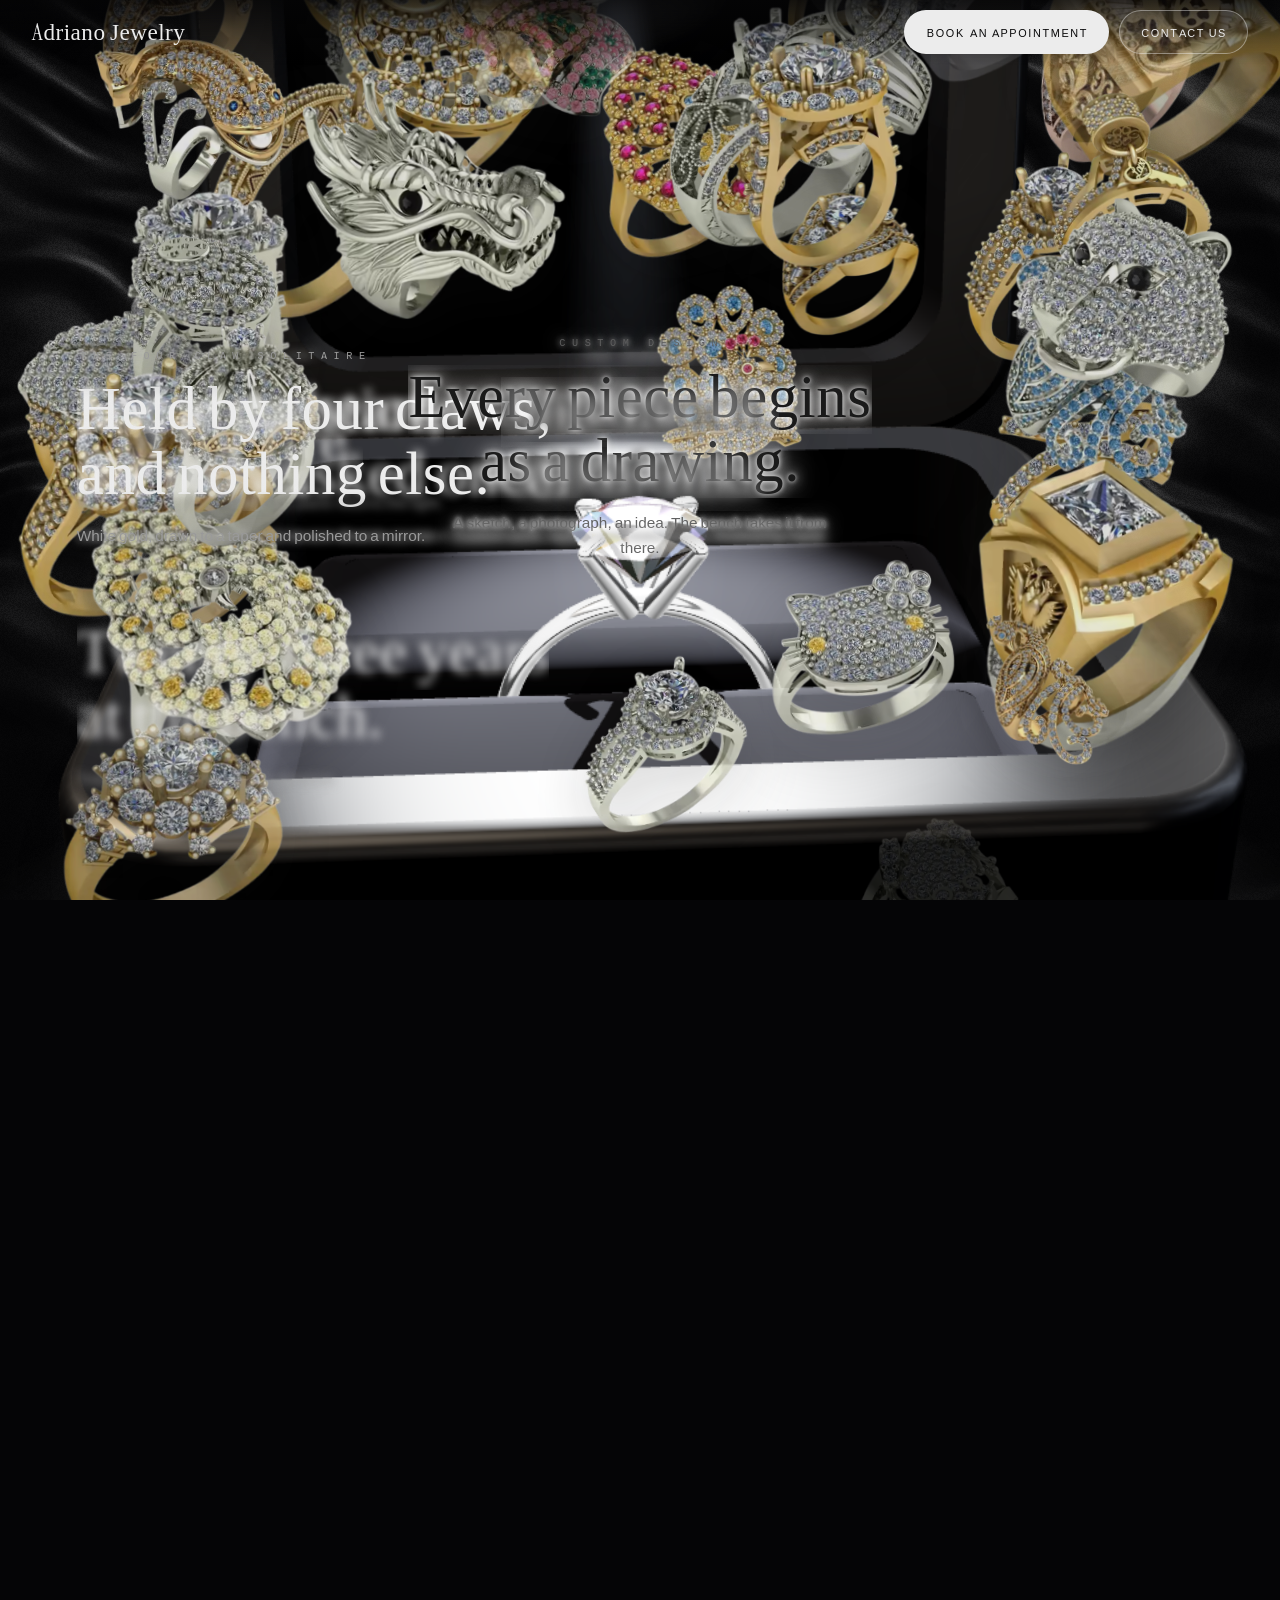
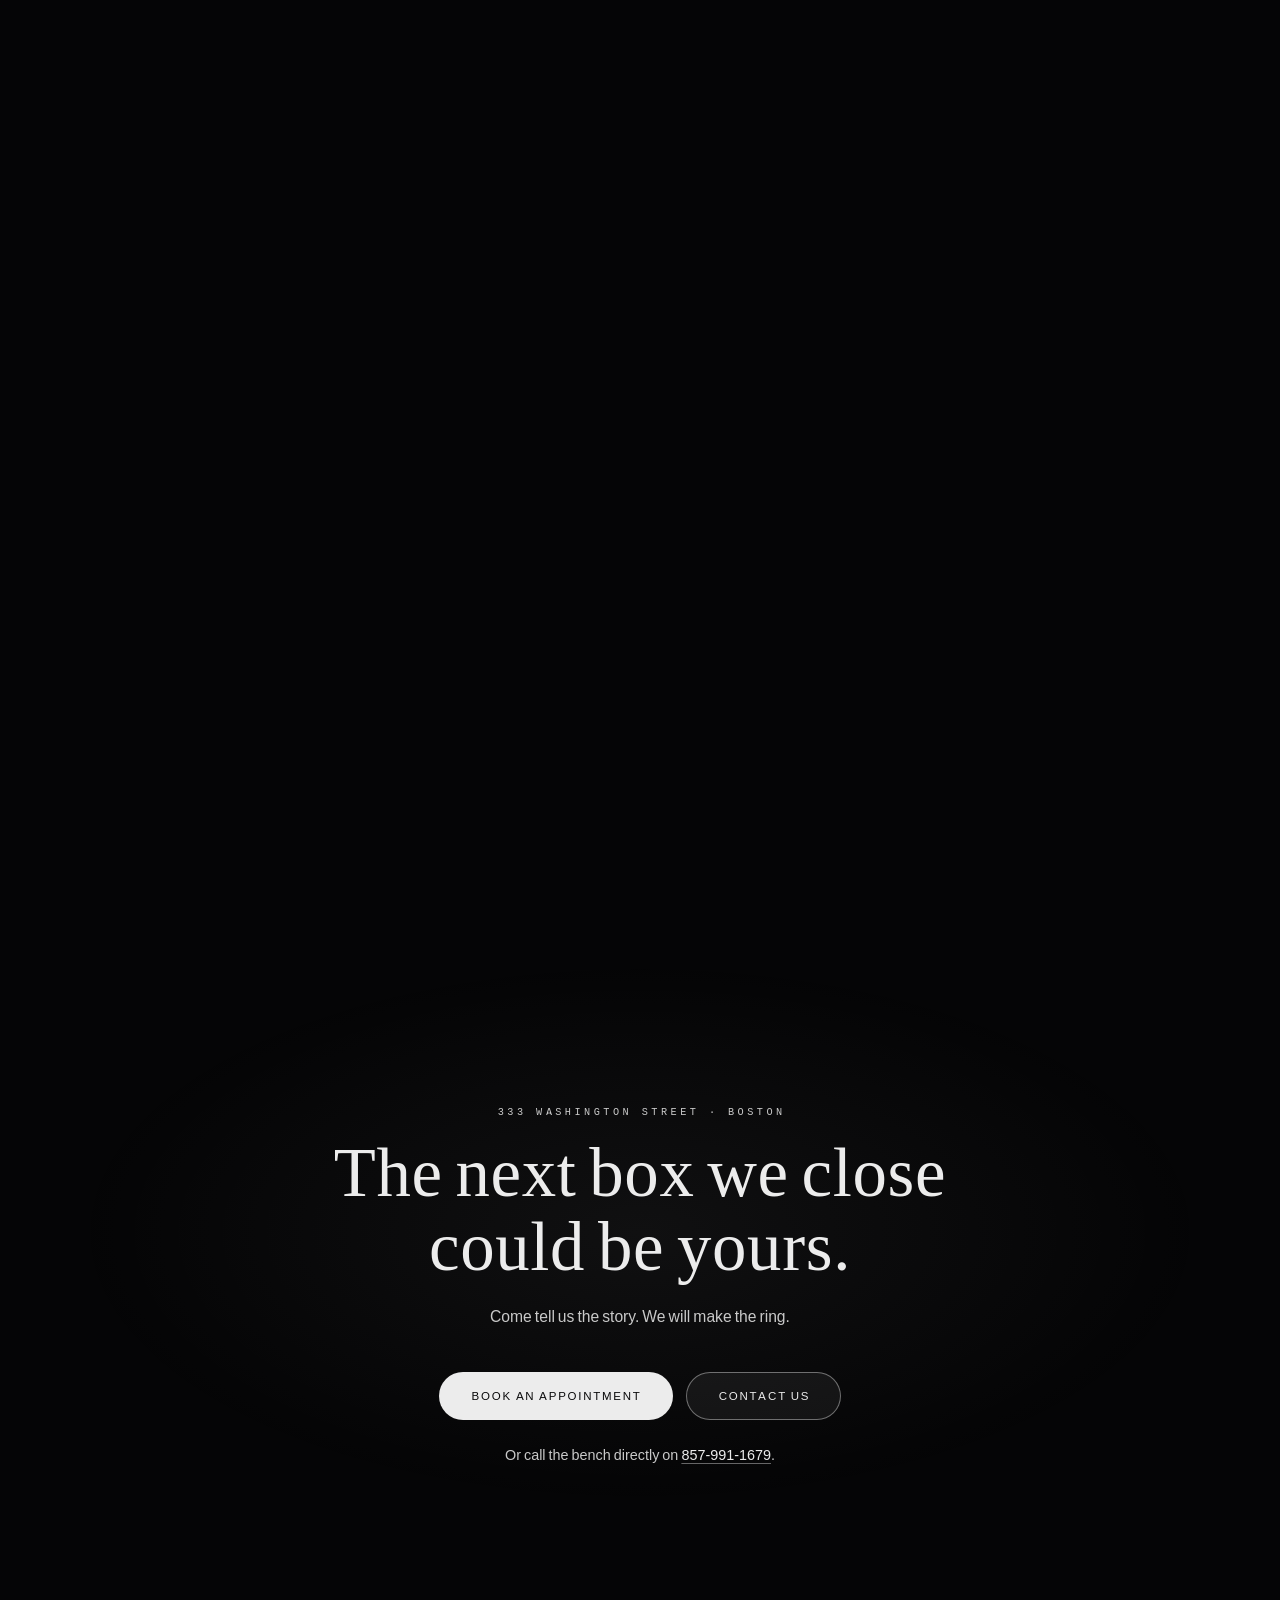
==== commit 8ff53626: "Take the dotted line off the ring and the stone, give the first half its antialiasing back, bring th" ====
--- a/index.html
+++ b/index.html
@@ -348,7 +348,7 @@
         </nav>
 
         <div class="site-footer__meta">
-          <p class="site-footer__version"><span class="site-footer__v">v</span>0.4.0</p>
+          <p class="site-footer__version"><span class="site-footer__v">v</span>0.4.1</p>
           <!-- The year is authored here as a literal and corrected at runtime by
                the script below. Stamping it from Date() at build time instead would
                make `build.js --check` fail every New Year's Day and block the
--- a/assets/css/home.css
+++ b/assets/css/home.css
@@ -708,21 +708,29 @@
   z-index: -1;
   left: 50%;
   top: 50%;
-  /* SMALLER AND MUCH WEAKER THAN IT WAS (v0.4.0). At 104vw by 74svh and 0.97
+  /* SMALLER AND MUCH WEAKER THAN IT WAS (v0.4.0), and weaker again now that
+     the field itself gets out of the way (v0.4.1). At 104vw by 74svh and 0.97
      white at its middle this was not a clearing, it was a PANEL: it covered
      most of the frame, it sat over the gallery by construction, and every
      piece that came down the tunnel behind the copy was washed to a ghost by
      it. The reader could see the ones out at the walls and asked where the
-     rest had gone. The type's legibility is carried by the halo on the glyphs
-     themselves, which is local and costs the picture nothing; this only has
-     to take the edge off whatever is directly under a line of text. */
-  width: min(48rem, 88vw);
-  height: min(22rem, 54svh);
+     rest had gone.
+
+     Two things carry the type instead, and both are local. The halo on the
+     glyphs themselves, which costs the picture nothing at all; and home.js
+     pushing any piece whose path crosses the band of type sideways as it
+     passes, so on any frame wide enough to have room the words stand in real
+     empty room rather than in a bleached patch. What is left here is for the
+     frames that have no room to give: a phone's copy is most of its width, a
+     piece shoved clear of it would be shoved off the screen, and that is the
+     one case where something still has to pass behind a line. */
+  width: min(46rem, 86vw);
+  height: min(21rem, 50svh);
   transform: translate(-50%, -50%);
   background: radial-gradient(
     closest-side,
-    rgba(255, 255, 255, 0.7),
-    rgba(255, 255, 255, 0.34) 55%,
+    rgba(255, 255, 255, 0.52),
+    rgba(255, 255, 255, 0.24) 55%,
     rgba(255, 255, 255, 0) 100%
   );
   opacity: calc(min(var(--k) / 0.14, 1) * (1 - clamp(0, (var(--k) - 0.82) / 0.16, 1)));
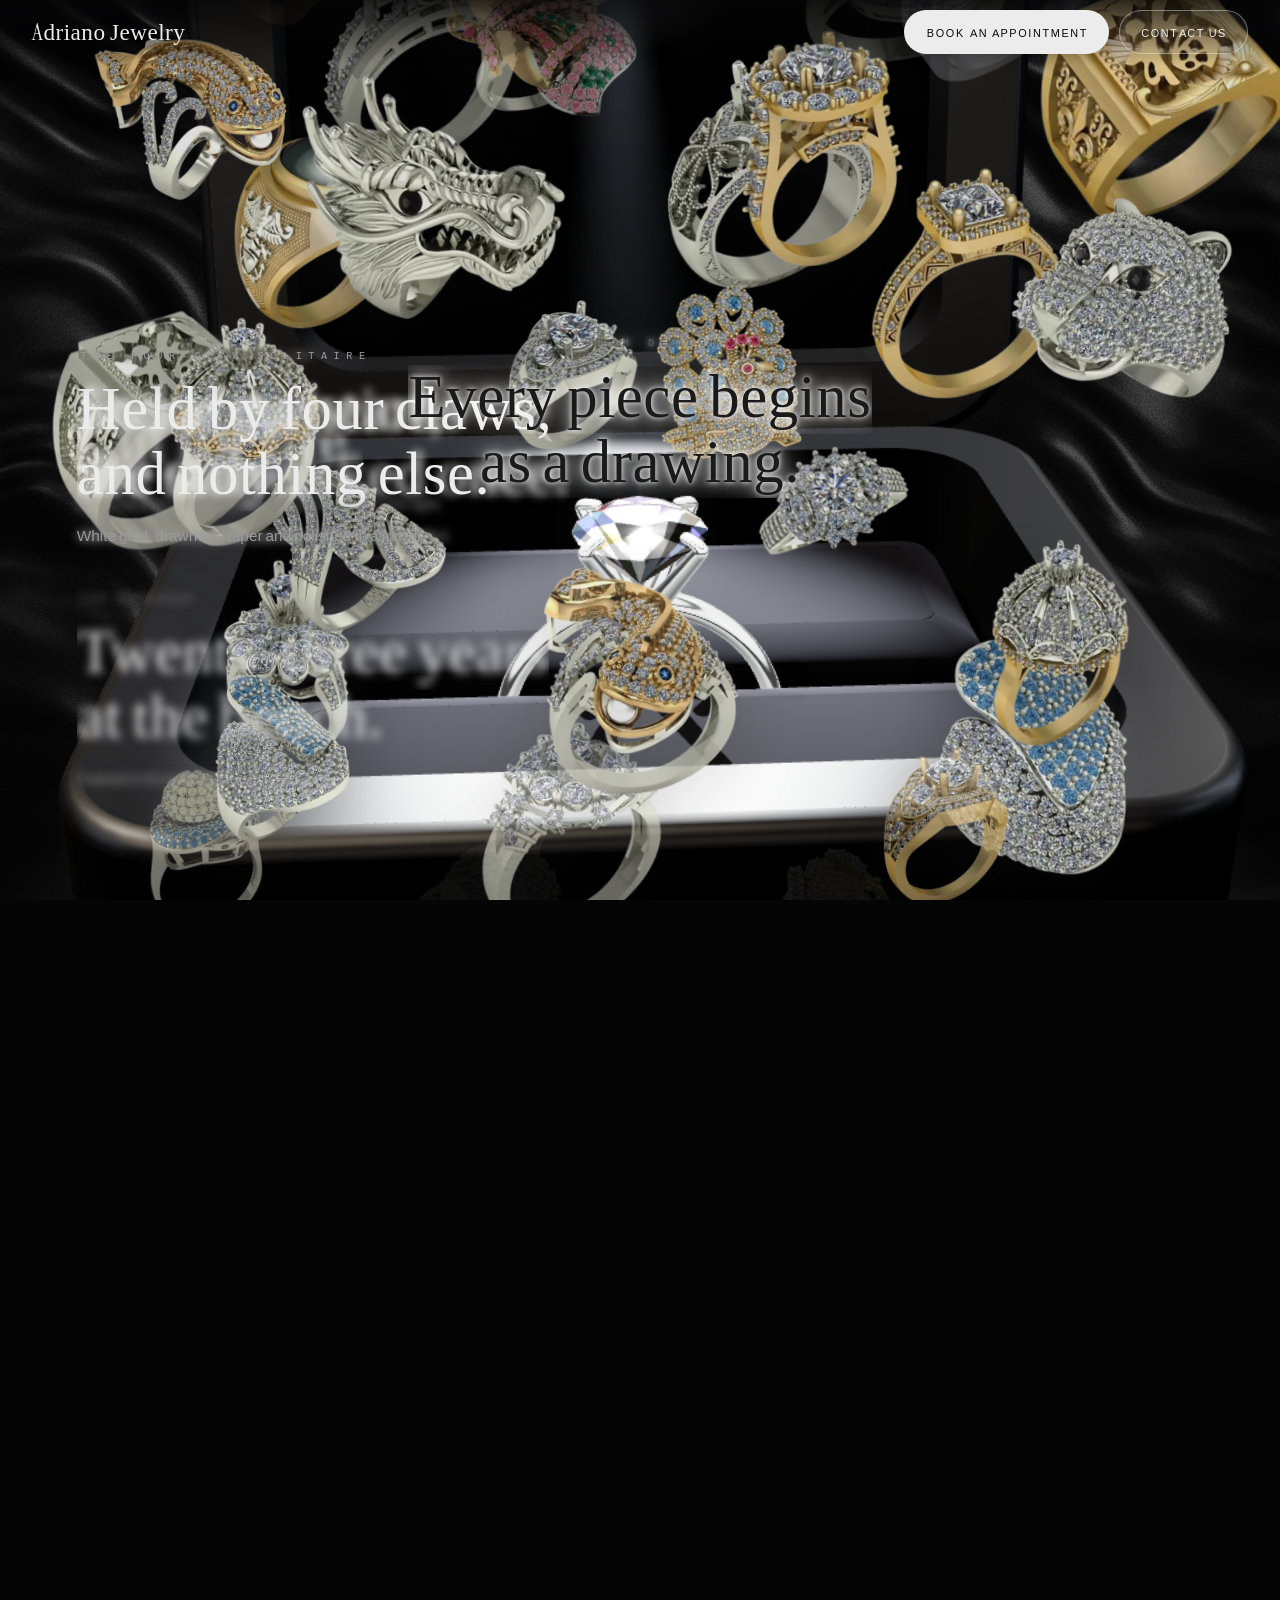
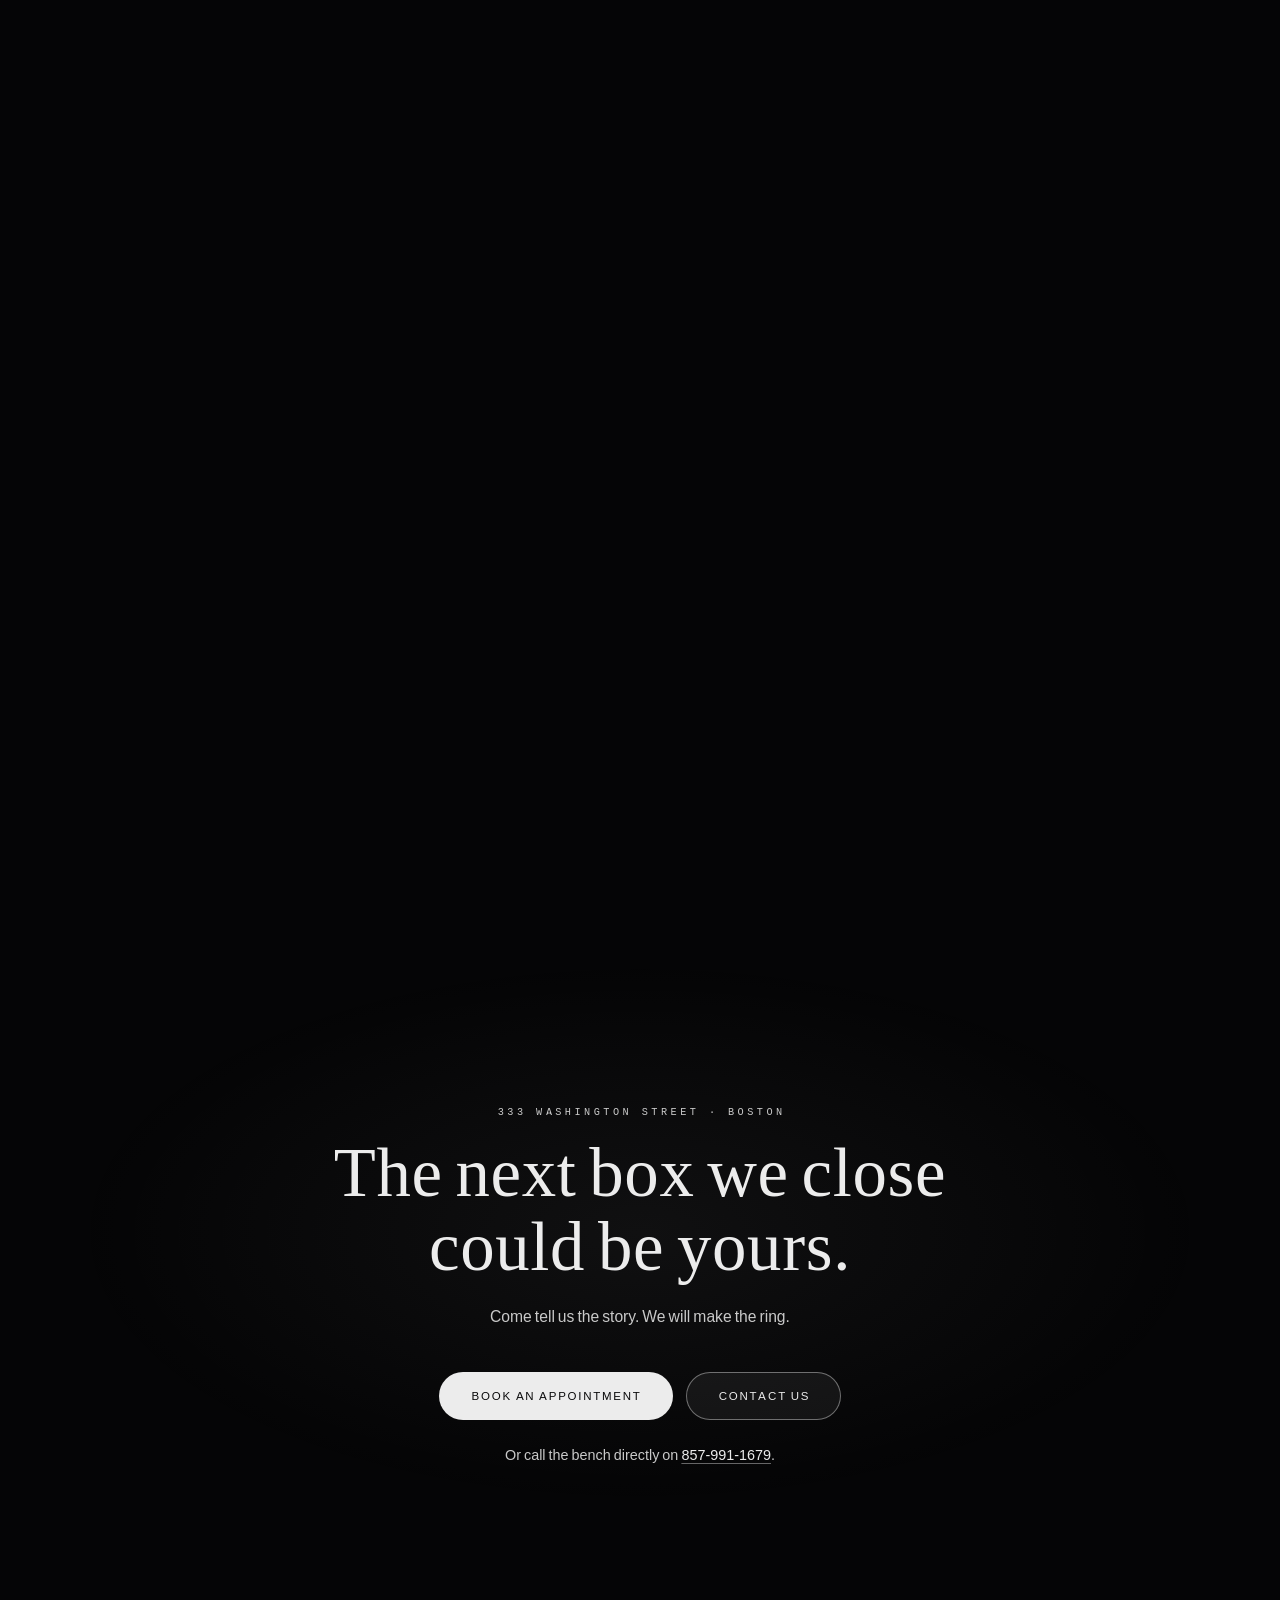
==== commit d6e88af8: "Stop the lens from blurring the jewelry it was fitted to flatter: the weird shader the reader saw ch" ====
--- a/index.html
+++ b/index.html
@@ -348,7 +348,7 @@
         </nav>
 
         <div class="site-footer__meta">
-          <p class="site-footer__version"><span class="site-footer__v">v</span>0.4.1</p>
+          <p class="site-footer__version"><span class="site-footer__v">v</span>0.4.2</p>
           <!-- The year is authored here as a literal and corrected at runtime by
                the script below. Stamping it from Date() at build time instead would
                make `build.js --check` fail every New Year's Day and block the
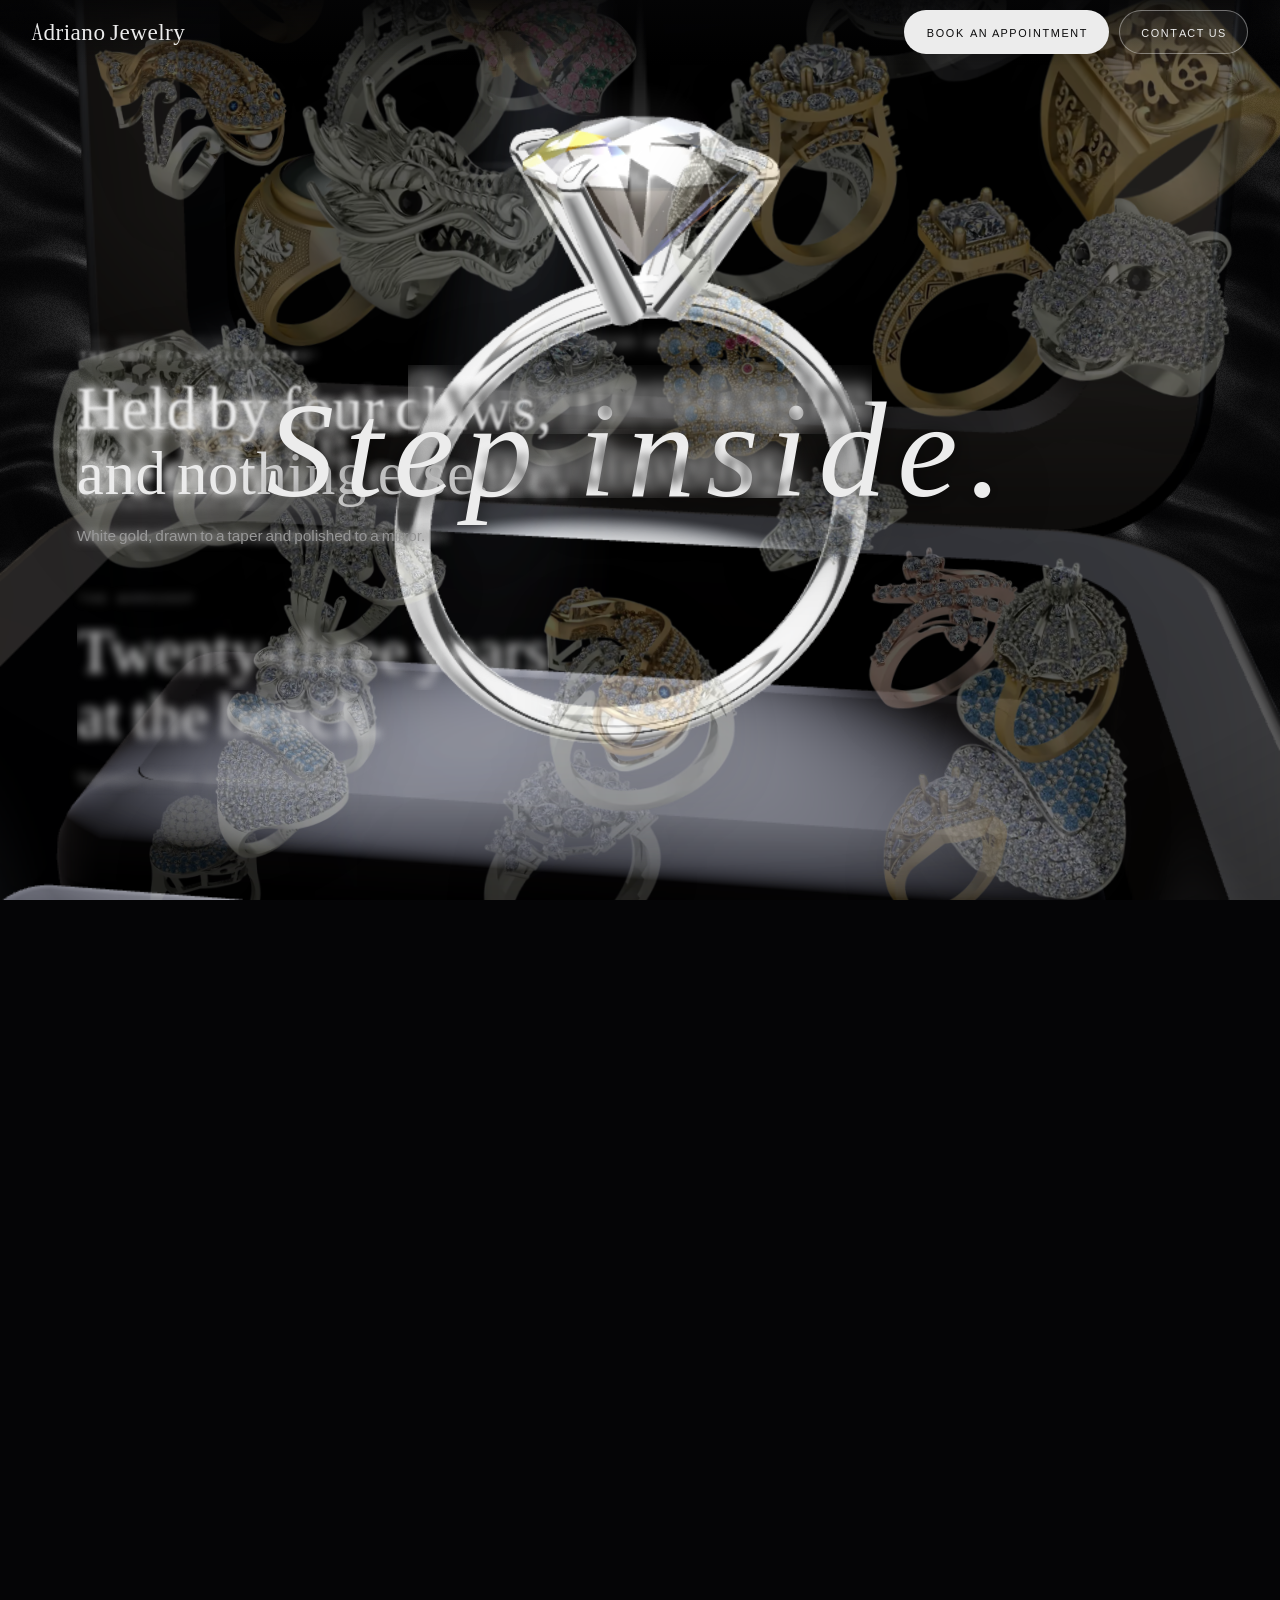
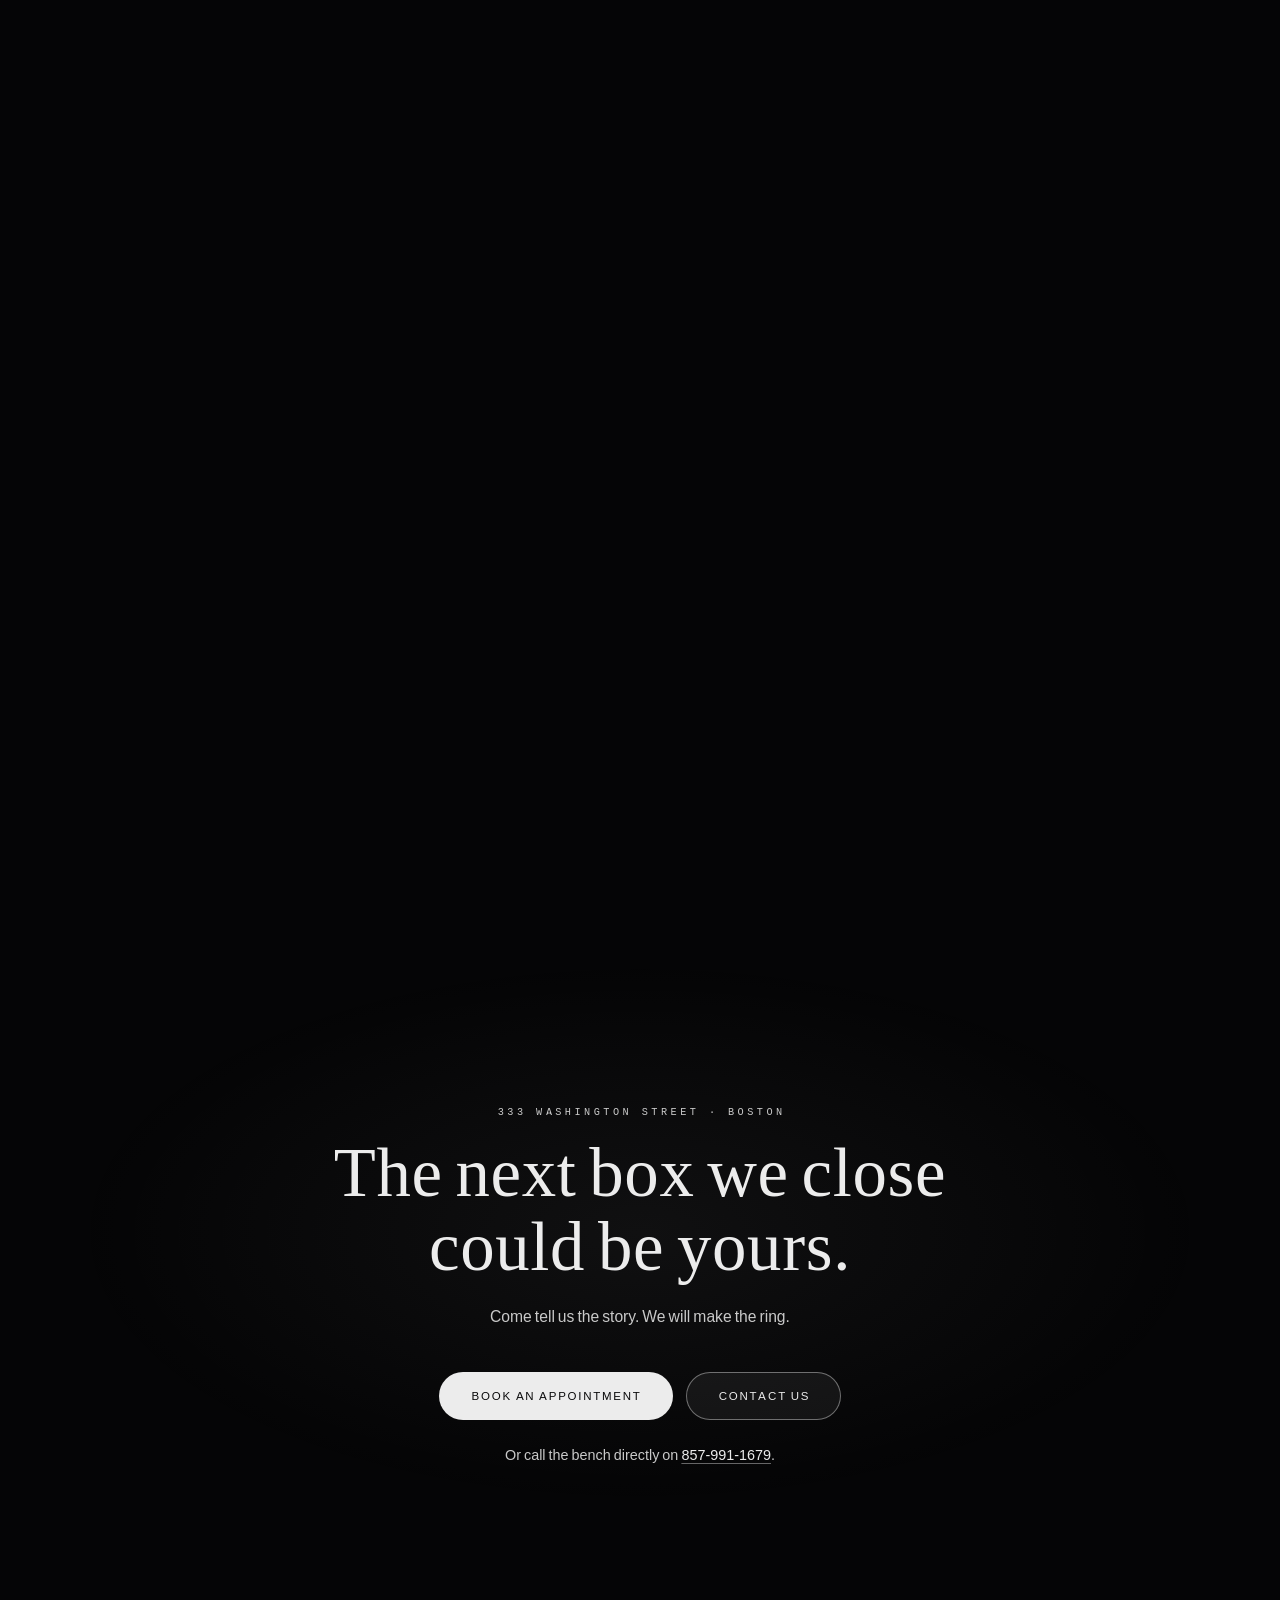
==== commit 2df53adc: "Remove the rack focus outright and let every phone start at full resolution: the reader answered the" ====
--- a/index.html
+++ b/index.html
@@ -348,7 +348,7 @@
         </nav>
 
         <div class="site-footer__meta">
-          <p class="site-footer__version"><span class="site-footer__v">v</span>0.4.2</p>
+          <p class="site-footer__version"><span class="site-footer__v">v</span>0.4.3</p>
           <!-- The year is authored here as a literal and corrected at runtime by
                the script below. Stamping it from Date() at build time instead would
                make `build.js --check` fail every New Year's Day and block the
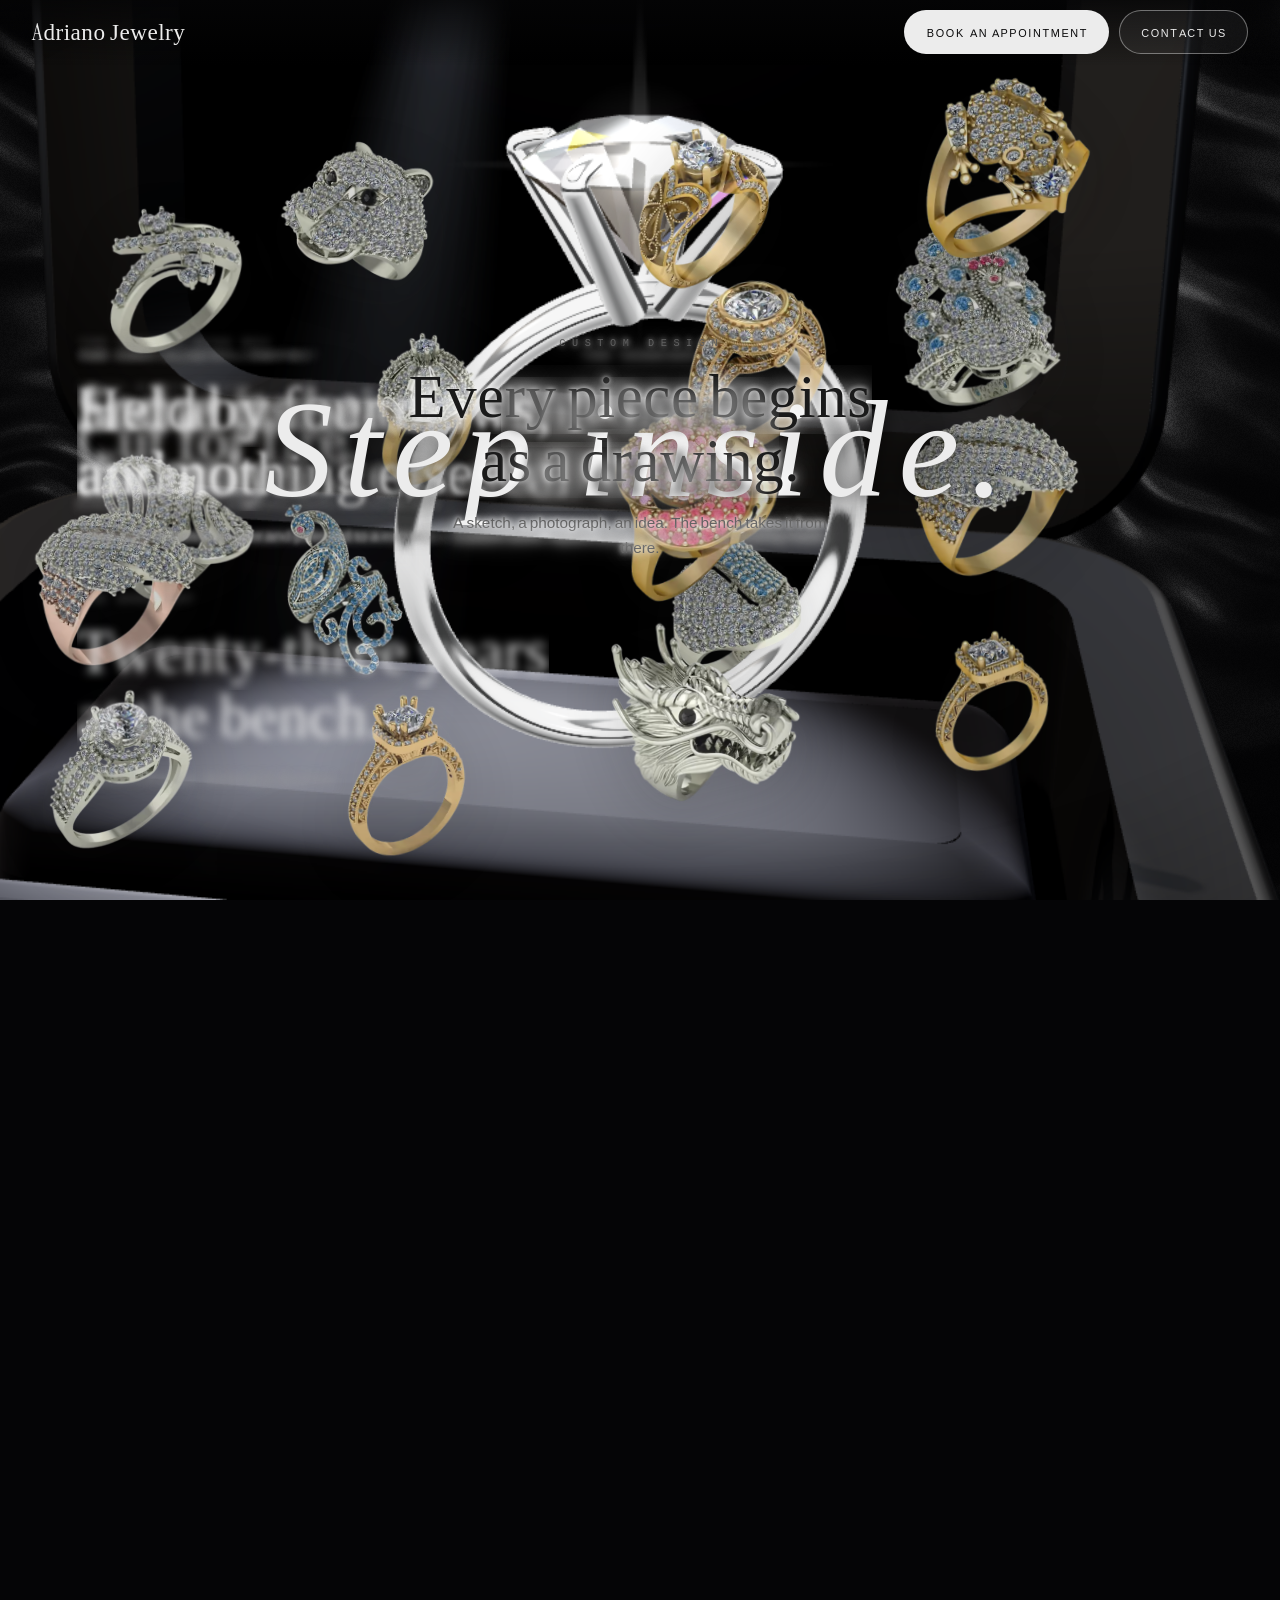
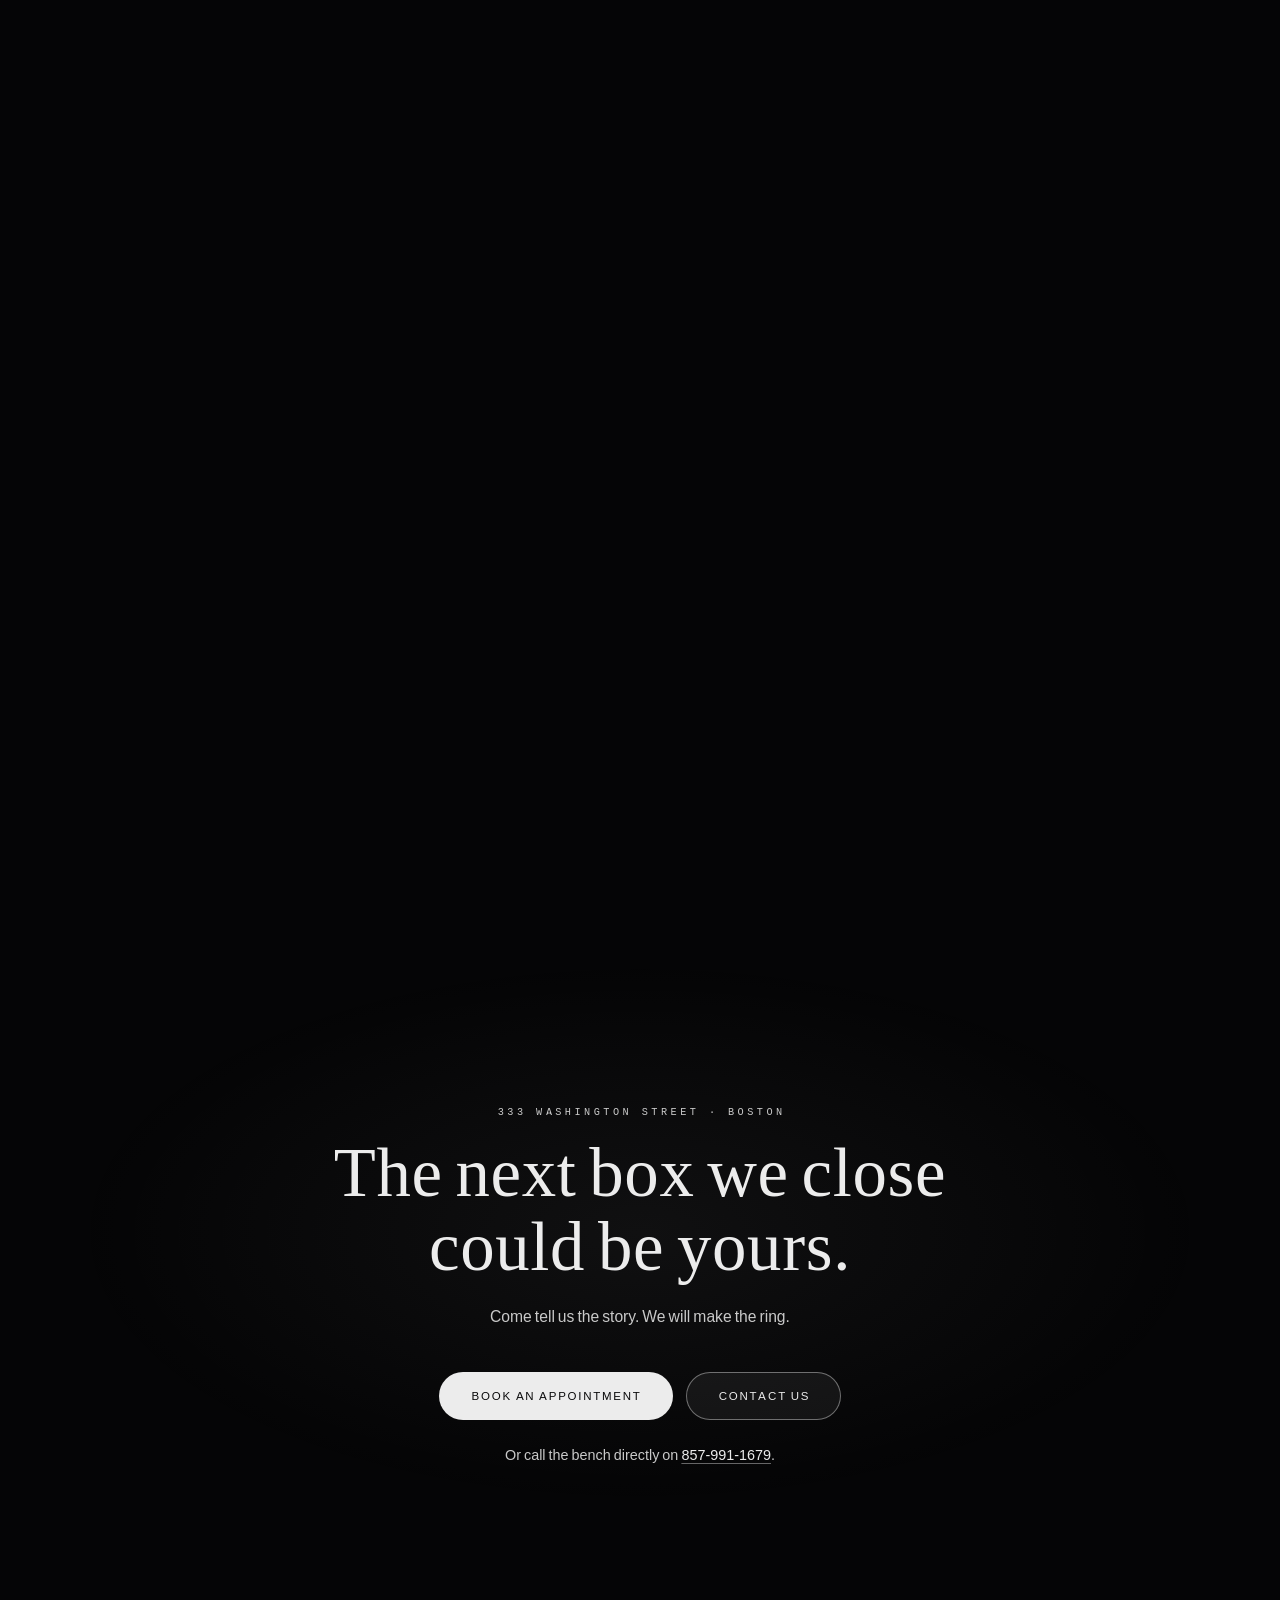
==== commit 70080440: "Hang the showcase inside the diamond as a constellation and cut the phone's road to a third: the rea" ====
--- a/index.html
+++ b/index.html
@@ -348,7 +348,7 @@
         </nav>
 
         <div class="site-footer__meta">
-          <p class="site-footer__version"><span class="site-footer__v">v</span>0.4.3</p>
+          <p class="site-footer__version"><span class="site-footer__v">v</span>0.4.4</p>
           <!-- The year is authored here as a literal and corrected at runtime by
                the script below. Stamping it from Date() at build time instead would
                make `build.js --check` fail every New Year's Day and block the
--- a/assets/css/home.css
+++ b/assets/css/home.css
@@ -388,6 +388,19 @@
   position: relative;
 }
 
+/* A thumb is not a wheel (v0.4.4, asked for as making the scrolling on
+   mobile "like x3 powerful"). Seventeen screens of road was cut for a
+   scroll wheel's cheap centimetres; on a phone the same road was a long
+   drag of swipes through the same film. Every window in the film is a
+   FRACTION of the track rather than a length, so shortening the road is
+   the entire change: one swipe now advances the story three times as far,
+   and no beat, chapter or beam moves by a thousandth. */
+@media (pointer: coarse) {
+  .journey {
+    height: 567vh;
+  }
+}
+
 .journey__pin {
   position: sticky;
   top: 0;
@@ -823,41 +836,43 @@
 
 /* ---------------------------------------------------------------- gallery */
 
-/* Inside the stone: the pieces, in a procession down a tunnel. home.js builds
-   the items from the manifest, sizes each one in pixels at the largest it
-   will ever be drawn, and writes a transform per frame to only the dozen
-   actually in flight; nothing in here is laid out by hand. */
+/* Inside the stone: the pieces, hung in the room as a drifting
+   constellation. home.js derives how many from the viewport's own area,
+   sizes each one in pixels at the largest it will ever be drawn, and
+   writes a transform per frame to the hung set; nothing in here is laid
+   out by hand. */
 .gallery {
   position: absolute;
   inset: 0;
   z-index: 3;
   overflow: hidden;
   visibility: hidden;
-  /* No mask. The old drift needed one because pieces entered and left at the
-     top and bottom edges, where a hard cut would have read as a window
-     scrolling rather than as light passing. A procession leaves the frame the
-     way anything you move past leaves the frame, at the edge and at speed,
-     so there is nothing to soften; and a mask over a viewport-sized layer is
-     a whole extra composite pass to say so. */
+  /* No mask. Nothing enters or leaves at an edge any more: the set is
+     hung for the whole chapter and only sways where it hangs, so there is
+     nothing to soften, and a mask over a viewport-sized layer is a whole
+     extra composite pass to say so. */
 }
 
 .gallery.is-on {
   visibility: visible;
 }
 
-/* Each piece is its own layer now, because each piece moves independently:
-   the procession has no band to promote. That is a layer apiece, but never
-   more than about a dozen of them are visible at once and the rest are
-   `visibility: hidden`, which the compositor does not draw and does not
-   keep a tile for. Width is set once in pixels by home.js at the largest
-   the piece will ever be drawn; the scale in the transform only ever goes
-   DOWN from there, so nothing is a bitmap being enlarged. */
+/* Each piece is its own layer, because each piece sways independently.
+   Membership is decided at layout and only a resize can change it: the
+   hung pieces are made visible once and stay visible for the whole
+   chapter, so nothing pops, and the rest stay `visibility: hidden`, which
+   the compositor does not draw and does not keep a tile for. Width is set
+   once in pixels by home.js at the largest the piece will ever be drawn;
+   the scale in the transform breathes strictly below one, so nothing is a
+   bitmap being enlarged. Opacity is not on the will-change list any more
+   because nothing animates it: the chapter's fade lives on the container
+   and a piece's own opacity never changes at all. */
 .gallery__item {
   position: absolute;
   left: 0;
   top: 0;
   visibility: hidden;
-  will-change: transform, opacity;
+  will-change: transform;
 }
 
 .gallery__item img {
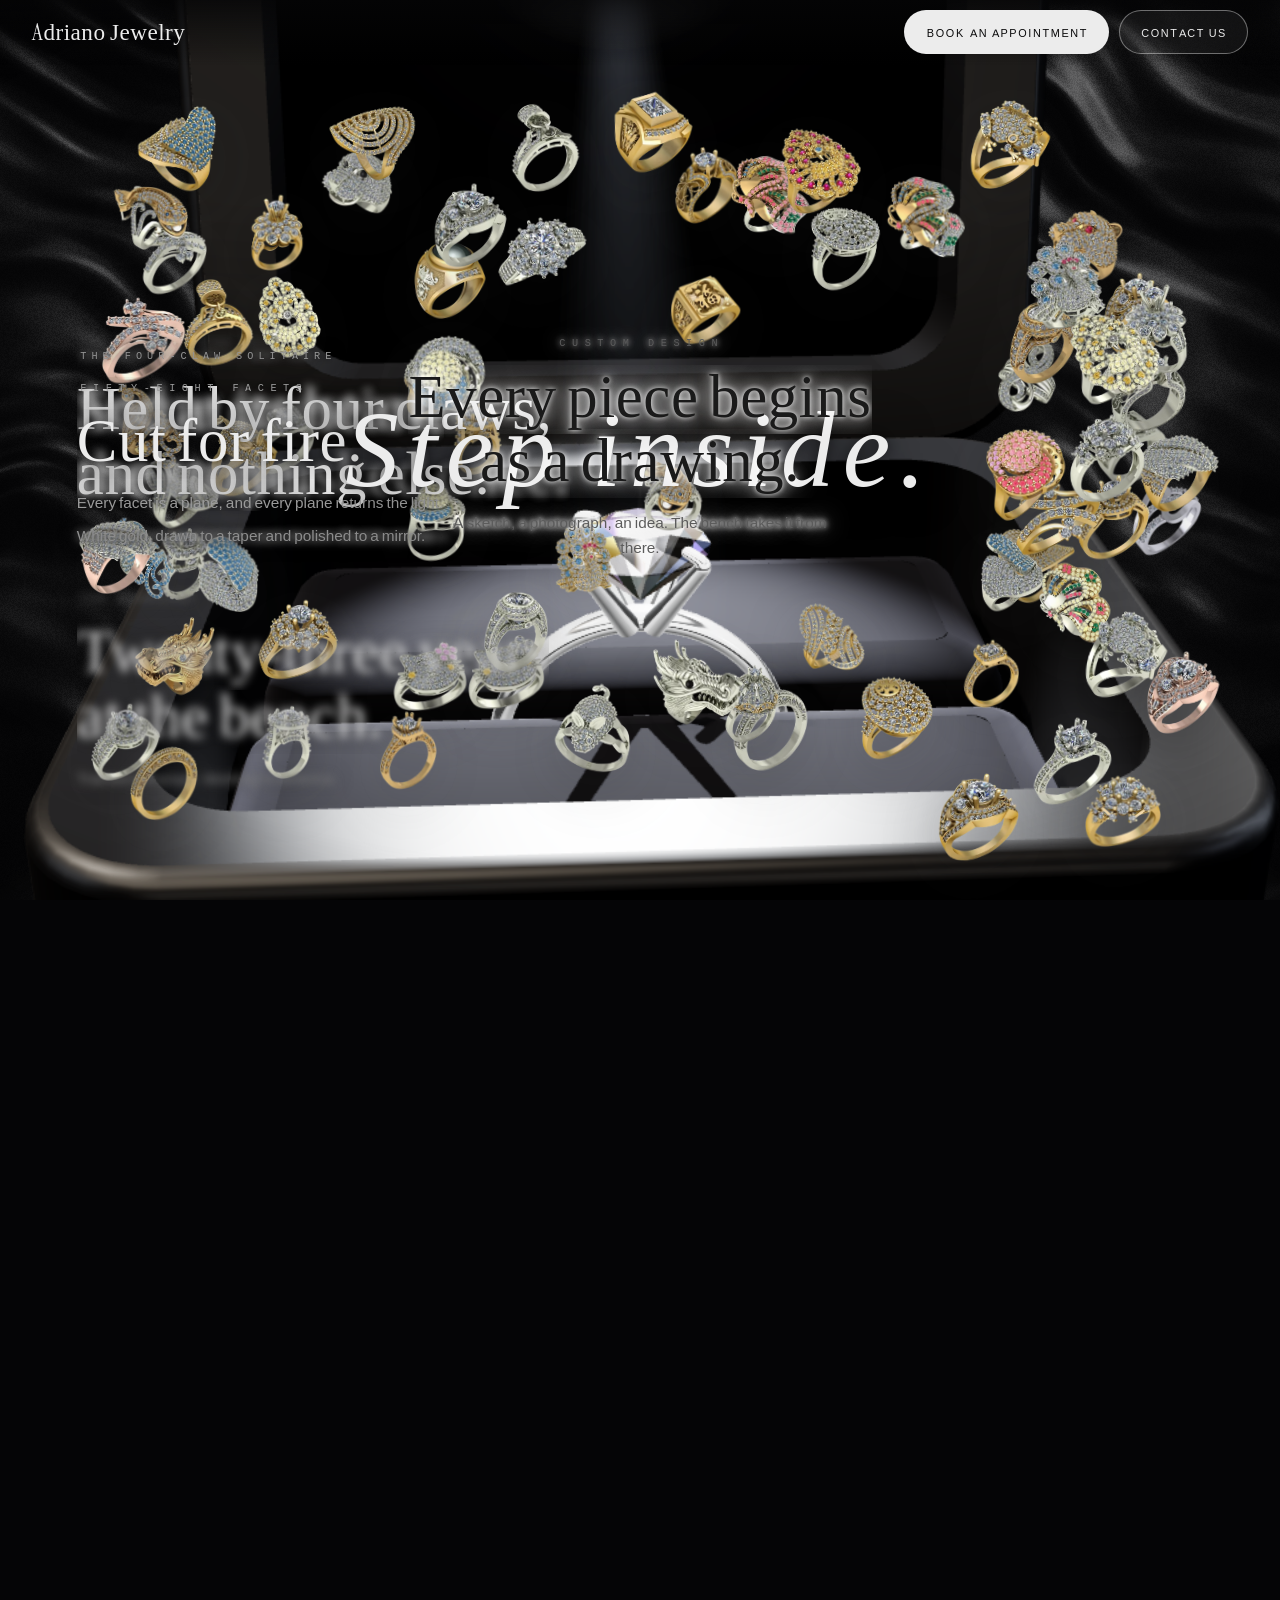
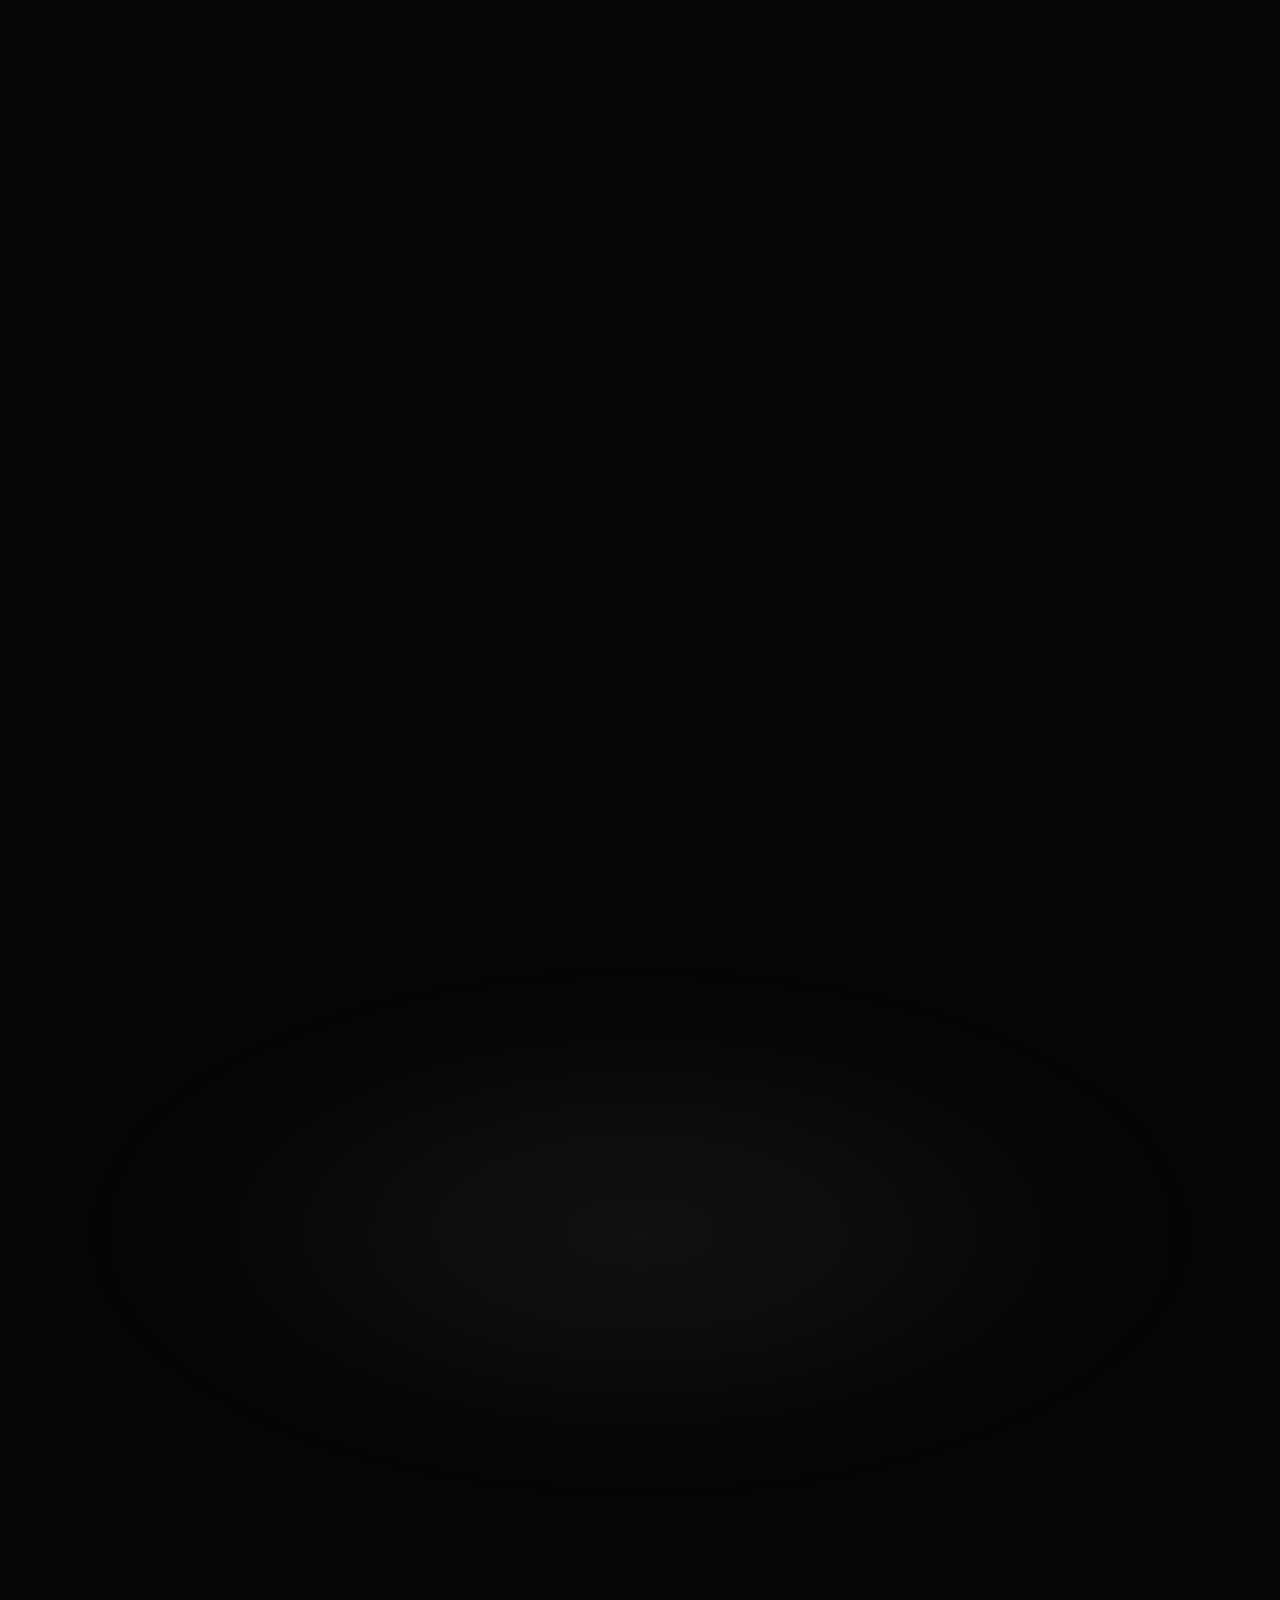
==== commit b9a89a9f: "Give the store its appointment system and hang all seventy-four pieces in the diamond: /book-appoint" ====
--- a/index.html
+++ b/index.html
@@ -107,21 +107,21 @@
 
     <!-- The landing chrome: name on the left, the two things a visitor can do
          on the right. It hides when the reader scrolls down into the story
-         and returns the moment they scroll back up. The booking button is
-         deliberately inert for now; the contact pill goes to the page that
-         already exists. -->
+         and returns the moment they scroll back up. Both pills are real
+         destinations: booking goes to the appointment page, contact to the
+         store's own details. -->
     <header class="nav" id="nav">
       <a class="nav__brand" href="./" aria-label="Adriano Jewelry, home">
         Adriano<span class="nav__brand-tail"> Jewelry</span>
       </a>
       <nav class="nav__actions" aria-label="Site">
-        <!-- The space is a non-breaking one on purpose. The button is an
+        <!-- The space is a non-breaking one on purpose. The pill is an
              inline-flex box, so "Book" and this span are two separate flex
              items, and leading white space inside a flex item is stripped:
              an ordinary space here renders as "BOOKAN APPOINTMENT". -->
-        <button type="button" class="nav__btn nav__btn--book u-caps" id="nav-book">
+        <a class="nav__btn nav__btn--book u-caps" id="nav-book" href="book-appointment/">
           Book<span class="nav__btn-tail">&nbsp;an Appointment</span>
-        </button>
+        </a>
         <a class="nav__btn u-caps" href="contact-us/">Contact Us</a>
       </nav>
     </header>
@@ -273,16 +273,16 @@
         <h2 class="finale__title">The next box we close<br />could be yours.</h2>
         <p class="finale__sub">Come tell us the story. We will make the ring.</p>
         <div class="finale__actions">
-          <button type="button" class="finale__btn finale__btn--book u-caps" id="finale-book">
+          <a class="finale__btn finale__btn--book u-caps" id="finale-book" href="book-appointment/">
             Book an Appointment
-          </button>
+          </a>
           <a class="finale__btn u-caps" href="contact-us/">Contact Us</a>
         </div>
         <!-- The one thing a local shop's page should never make a visitor hunt
              for. A tel: link is a tap on the phone every visitor is holding,
              and the number is the store's own, taken from the live site. -->
         <p class="finale__call">
-          Or call the bench directly on
+          Or call the bench directly at
           <a href="tel:+18579911679">857&#8209;991&#8209;1679</a>.
         </p>
       </section>
@@ -348,7 +348,7 @@
         </nav>
 
         <div class="site-footer__meta">
-          <p class="site-footer__version"><span class="site-footer__v">v</span>0.4.4</p>
+          <p class="site-footer__version"><span class="site-footer__v">v</span>0.4.5</p>
           <!-- The year is authored here as a literal and corrected at runtime by
                the script below. Stamping it from Date() at build time instead would
                make `build.js --check` fail every New Year's Day and block the
--- a/assets/css/site.css
+++ b/assets/css/site.css
@@ -996,6 +996,246 @@
   flex-shrink: 0;
 }
 
+/* --- Booking page ---
+   One measure-limited column like the prose pages, with the form set inside
+   the same sunk translucent card the site already uses, so the weave runs on
+   under it. The inputs follow the pill grammar (sunk ground, hairline border,
+   silver focus) at a 4px radius, which is the cards' radius rather than the
+   pills': a field is a place to write, not a button.
+
+   Every input keeps `font-size: 1rem`. Not taste: iOS zooms the whole page
+   into any focused field set under 16px, and an unrequested zoom on the
+   first tap is the fastest way to make a form feel broken on the phone most
+   visitors are holding. */
+
+.book {
+  width: 100%;
+  max-width: 44rem;
+  margin: 0 auto;
+  padding: clamp(1.5rem, 5vw, 3rem) clamp(1.15rem, 5vw, 2rem)
+    clamp(3rem, 9vw, 6rem);
+}
+
+.book__lead {
+  margin: 0 auto clamp(2rem, 5vw, 2.75rem);
+  max-width: 34rem;
+  font-family: var(--font-display);
+  font-size: clamp(1.1rem, 3.4vw, 1.3rem);
+  font-style: italic;
+  line-height: 1.6;
+  color: var(--page-muted);
+  text-align: center;
+}
+
+.book__form {
+  padding: clamp(1.25rem, 4vw, 2rem);
+  border: 1px solid var(--footer-rule);
+  border-radius: 4px;
+  background: var(--paper-raised);
+}
+
+.book__grid {
+  display: grid;
+  grid-template-columns: 1fr;
+  gap: clamp(0.9rem, 2.5vw, 1.15rem);
+}
+
+/* Two columns only where both fields keep a comfortable measure; below that
+   everything stacks. The wide fields span whichever layout is in force. */
+@media (min-width: 38em) {
+  .book__grid {
+    grid-template-columns: 1fr 1fr;
+  }
+
+  .book__field--wide {
+    grid-column: 1 / -1;
+  }
+}
+
+.book__field {
+  display: flex;
+  flex-direction: column;
+  gap: 0.5rem;
+}
+
+.book__label {
+  color: var(--page-muted);
+  font-size: 0.66rem;
+  font-weight: 400;
+}
+
+.book__opt {
+  font-style: normal;
+  text-transform: none;
+  letter-spacing: 0.04em;
+  color: var(--pewter-deep);
+}
+
+.book__input {
+  width: 100%;
+  min-height: 48px;
+  padding: 0.7rem 0.9rem;
+  border: 1px solid var(--pewter-dim);
+  border-radius: 4px;
+  background: var(--pewter-wash);
+  color: var(--page-fg);
+  font-family: var(--font-body);
+  font-size: 1rem;
+  font-weight: 300;
+  line-height: 1.4;
+  transition: border-color 0.25s ease, background-color 0.25s ease;
+}
+
+.book__input:hover {
+  border-color: var(--pewter);
+}
+
+.book__input:focus-visible {
+  outline: 2px solid var(--pewter);
+  outline-offset: 2px;
+  border-color: var(--pewter);
+}
+
+/* The picker glyphs (calendar, select arrow) follow color-scheme: dark from
+   the root, so nothing here needs a bespoke arrow. */
+.book__input--area {
+  resize: vertical;
+  min-height: 7rem;
+}
+
+.book__input::placeholder {
+  color: var(--pewter-deep);
+  opacity: 1;
+}
+
+/* The honeypot is removed from every human channel at once: no paint, no
+   pointer, no tab stop, no accessible name. Only software that reads the raw
+   form ever meets it. */
+.book__hp {
+  position: absolute;
+  width: 1px;
+  height: 1px;
+  overflow: hidden;
+  clip-path: inset(50%);
+  white-space: nowrap;
+}
+
+.book__foot {
+  display: flex;
+  flex-direction: column;
+  align-items: center;
+  gap: 0.9rem;
+  margin-top: clamp(1.25rem, 4vw, 1.75rem);
+}
+
+.book__submit {
+  appearance: none;
+  display: inline-flex;
+  align-items: center;
+  justify-content: center;
+  min-height: 48px;
+  padding: calc(0.7rem + var(--caps-drop)) 1.8rem calc(0.7rem - var(--caps-drop));
+  border: 1px solid transparent;
+  border-radius: 999px;
+  color: #0a0a0b;
+  font-family: var(--font-body);
+  font-size: 0.74rem;
+  font-weight: 400;
+  background: var(--graphite);
+  cursor: pointer;
+  transition: background-color 0.25s ease, opacity 0.25s ease,
+    transform 0.25s ease;
+}
+
+.book__submit:hover,
+.book__submit:focus-visible {
+  background: #ffffff;
+}
+
+.book__submit:active {
+  transform: translateY(1px);
+}
+
+.book__submit[disabled] {
+  opacity: 0.55;
+  cursor: default;
+}
+
+.book__status {
+  margin: 0;
+  min-height: 1.2em;
+  max-width: 30rem;
+  text-align: center;
+  font-size: 0.88rem;
+  line-height: 1.6;
+  color: var(--page-muted);
+}
+
+.book__status a {
+  color: var(--pewter);
+  text-decoration: none;
+  border-bottom: 1px solid var(--pewter-dim);
+}
+
+.book__status.is-error {
+  color: var(--page-fg);
+}
+
+.book__done {
+  padding: clamp(1.5rem, 4vw, 2rem);
+  border: 1px solid var(--footer-rule);
+  border-radius: 4px;
+  background: var(--paper-raised);
+  text-align: center;
+}
+
+.book__done-title {
+  margin: 0 0 0.75rem;
+  font-family: var(--font-display);
+  font-size: clamp(1.6rem, 5vw, 2.1rem);
+  font-weight: 400;
+  line-height: 1.2;
+  color: var(--page-fg);
+}
+
+.book__done-copy {
+  margin: 0 auto 0.6rem;
+  max-width: 30rem;
+  color: var(--page-muted);
+  font-size: 0.95rem;
+  line-height: 1.7;
+}
+
+.book__done-copy:last-child {
+  margin-bottom: 0;
+}
+
+.book__done-copy a,
+.book__alt a {
+  color: var(--pewter);
+  text-decoration: none;
+  border-bottom: 1px solid var(--pewter-dim);
+  overflow-wrap: anywhere;
+  transition: color 0.25s ease, border-color 0.25s ease;
+}
+
+.book__done-copy a:hover,
+.book__done-copy a:focus-visible,
+.book__alt a:hover,
+.book__alt a:focus-visible {
+  color: var(--pewter-strong);
+  border-bottom-color: var(--pewter);
+}
+
+.book__alt {
+  margin: clamp(1.75rem, 5vw, 2.5rem) auto 0;
+  max-width: 30rem;
+  text-align: center;
+  color: var(--page-muted);
+  font-size: 0.9rem;
+  line-height: 1.7;
+}
+
 :focus-visible {
   outline: 2px solid var(--pewter);
   outline-offset: 3px;
--- a/assets/css/home.css
+++ b/assets/css/home.css
@@ -280,11 +280,11 @@
    sitting off the top of the screen at zero opacity, and because the bar is
    fixed there was nothing they could scroll to bring it back.
 
-   :focus-visible, not :focus-within. Clicking a button focuses it, and the
-   booking pill is deliberately inert, so :focus-within would pin the bar open
-   for the rest of the film after one ordinary click. :has() carries the
-   specificity of its argument, which makes this (0,2,0), level with
-   .nav.is-hidden, so it has to sit after it to win. */
+   :focus-visible, not :focus-within. Clicking a pill focuses it, and
+   :focus-within would pin the bar open for the rest of the film after one
+   ordinary click that did not navigate. :has() carries the specificity of its
+   argument, which makes this (0,2,0), level with .nav.is-hidden, so it has to
+   sit after it to win. */
 .nav:has(:focus-visible) {
   transform: translateY(0);
   opacity: 1;
@@ -672,6 +672,17 @@
   filter: blur(calc(var(--xx) * 5px));
 }
 
+/* THE DARK BEATS CARRY DARK HALOS, the mirror of the white ones the ink
+   beats already wear, and a phone is why (v0.4.5). On a wide frame the words
+   always stand on black silk: the camera's sx slides the prop to the other
+   half, so the type never shares a pixel with it. Portrait stacks the words
+   OVER the prop instead, and there are frames where a bright surface passes
+   straight through the copy: measured at p 0.30 at 320x800, the sub sat on
+   the box's lit rim, fog grey on mid grey, and could not be read. A halo
+   hugs the glyphs, costs the picture nothing on black (black glow on black
+   silk is invisible by construction), and darkens the local backdrop just
+   enough that the same line reads wherever the film happens to be. The ink
+   beats override every one of these with their own white set. */
 .beat__eyebrow {
   margin: 0 0 1rem;
   font-family: var(--font-mono);
@@ -680,6 +691,7 @@
   letter-spacing: 0.34em;
   text-indent: 0.34em;
   color: var(--fog);
+  text-shadow: 0 0 16px rgba(0, 0, 0, 0.6), 0 1px 5px rgba(0, 0, 0, 0.5);
 }
 
 /* The eyebrow's own entrance: it condenses out of wider tracking as it
@@ -697,6 +709,7 @@
   letter-spacing: 0.01em;
   color: var(--pearl);
   text-wrap: balance;
+  text-shadow: 0 0 30px rgba(0, 0, 0, 0.6), 0 1px 8px rgba(0, 0, 0, 0.5);
 }
 
 .beat__sub {
@@ -706,6 +719,7 @@
   font-weight: 400;
   line-height: 1.65;
   color: var(--fog);
+  text-shadow: 0 0 20px rgba(0, 0, 0, 0.6), 0 1px 6px rgba(0, 0, 0, 0.5);
 }
 
 /* Ink beats stand on the white inside of the stone, over the drifting
@@ -855,6 +869,20 @@
 
 .gallery.is-on {
   visibility: visible;
+}
+
+/* THE PIECES MUST NOT OUTLIVE THE CHAPTER, and without this rule they did
+   (v0.4.5, from a reader's screenshot of the hero with the showcase strewn
+   across it). Visibility is inherited, but a descendant's own EXPLICIT value
+   beats a hidden ancestor: home.js hangs a piece by writing
+   `visibility: visible` inline, so once the reader had been inside the
+   diamond and armed the images, scrolling back out left every hung piece
+   rendered over the dark room for the rest of the visit. The container's
+   hidden state has to win over the inline show while the chapter is off,
+   and !important is the one honest way an author rule outranks an inline
+   style. Inside the chapter the inline values work exactly as before. */
+.gallery:not(.is-on) .gallery__item {
+  visibility: hidden !important;
 }
 
 /* Each piece is its own layer, because each piece sways independently.
@@ -1204,10 +1232,32 @@
   /* The clearing has to travel with the words. Centred, as it is on a wide
      frame, it sits a third of a screen below type that has just moved to the
      top, which leaves the ink beats reading straight across whatever piece
-     happens to be drifting behind them. */
+     happens to be drifting behind them.
+
+     AND ON PORTRAIT IT IS STRONGER, because it is the only protection there
+     is (v0.4.5). On a wide frame the near pieces PART around the band of
+     type, so 0.52 only ever has to veil the far ones; a phone's copy is most
+     of its width, nothing can be pushed clear of it, and every piece in the
+     band passes straight behind the words. Measured at 320x800: a dark
+     detail in a piece (a leopard's pave shadow, about 40 of 255) under the
+     0.52 veil composites to 152, where the eyebrow's #5c5c5c is 2.5:1 and
+     unreadable; under 0.68 it lands at 186, 3.6:1 before the glyph halos do
+     their work. Wider too, since the portrait sub runs to the walls. */
   .beat--ink::before {
-    top: 34%;
+    /* 26%, measured, not 34%: under the 16svh pad the whole ink block spans
+       about 15% to 35% of the frame on a phone, its centre near 25%, and at
+       34% the veil's strong middle sat BELOW the sub while the eyebrow got
+       the ellipse's last few percent. Photographed at 320x800: the eyebrow
+       line crossed a pave piece at an effective veil of 0.08 and vanished. */
+    top: 26%;
+    width: min(46rem, 92vw);
     height: min(20rem, 44svh);
+    background: radial-gradient(
+      closest-side,
+      rgba(255, 255, 255, 0.68),
+      rgba(255, 255, 255, 0.34) 55%,
+      rgba(255, 255, 255, 0) 100%
+    );
   }
 
   .beat__sub {
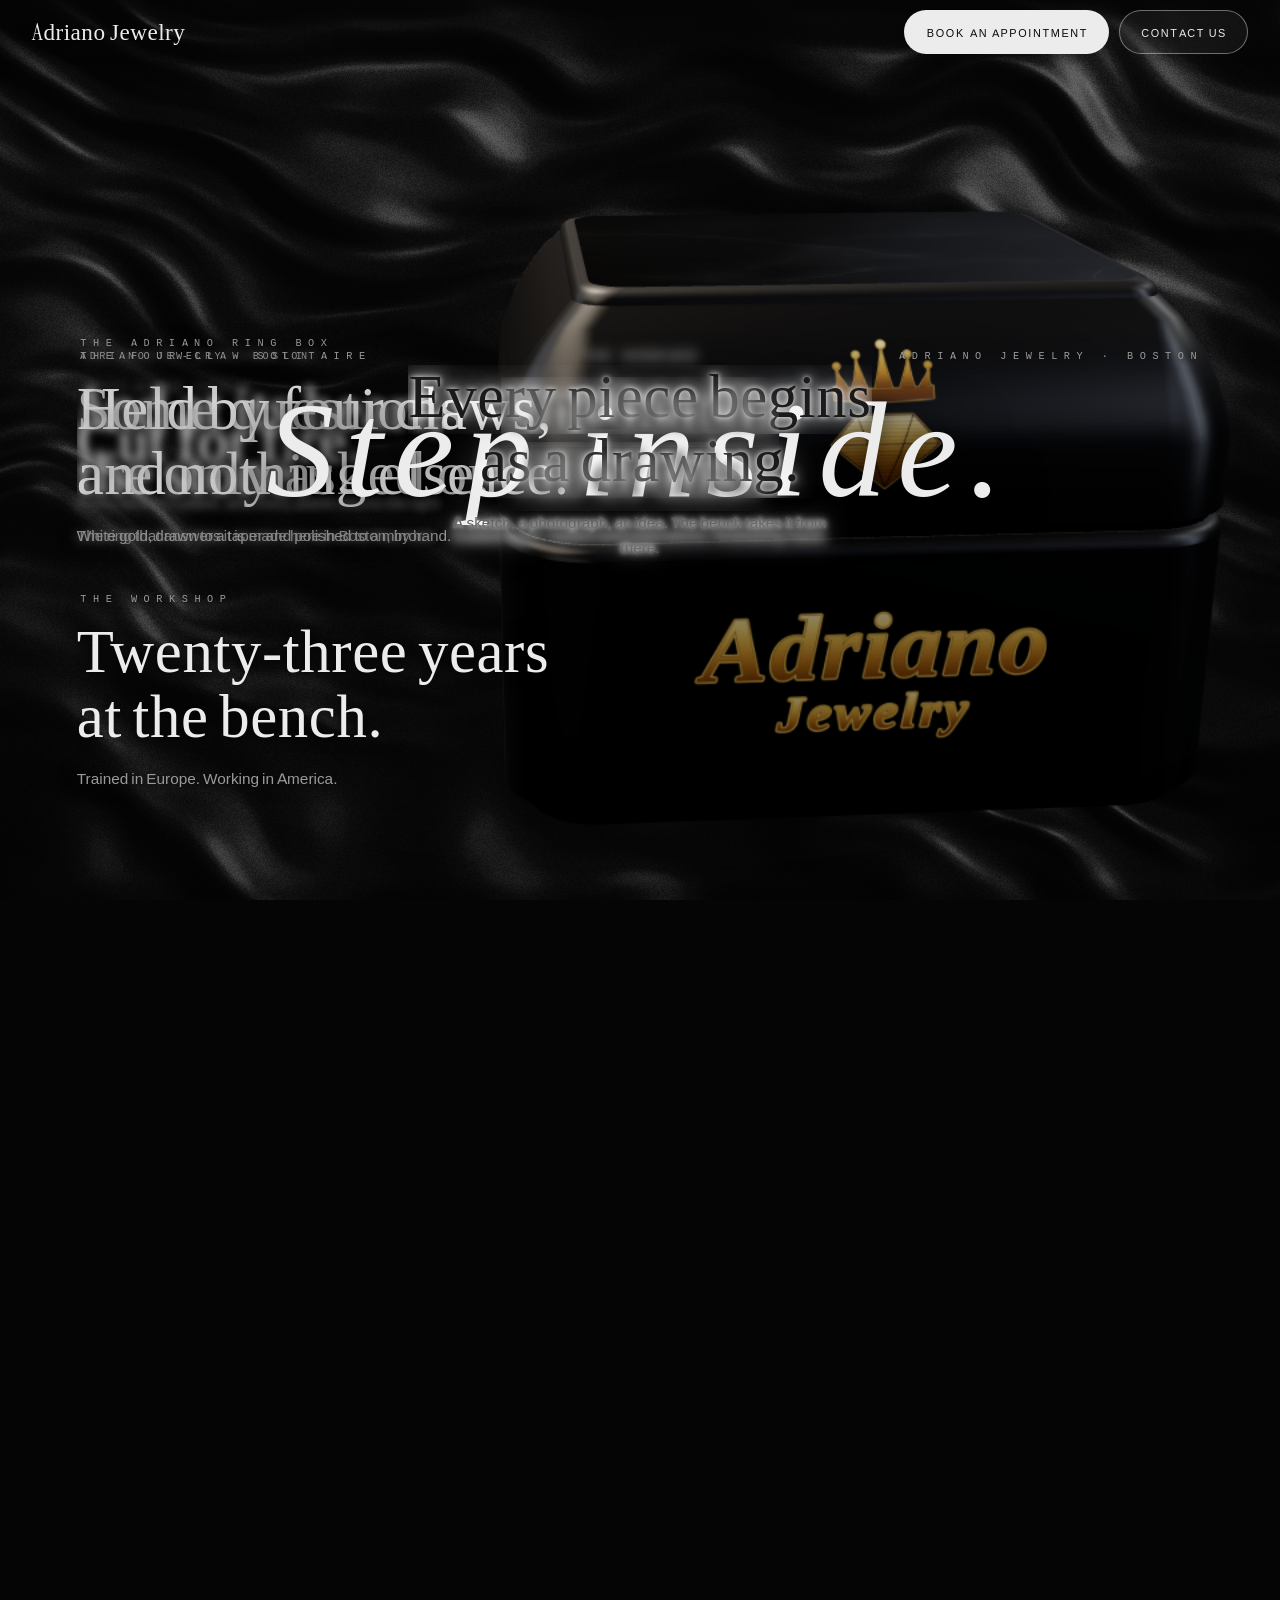
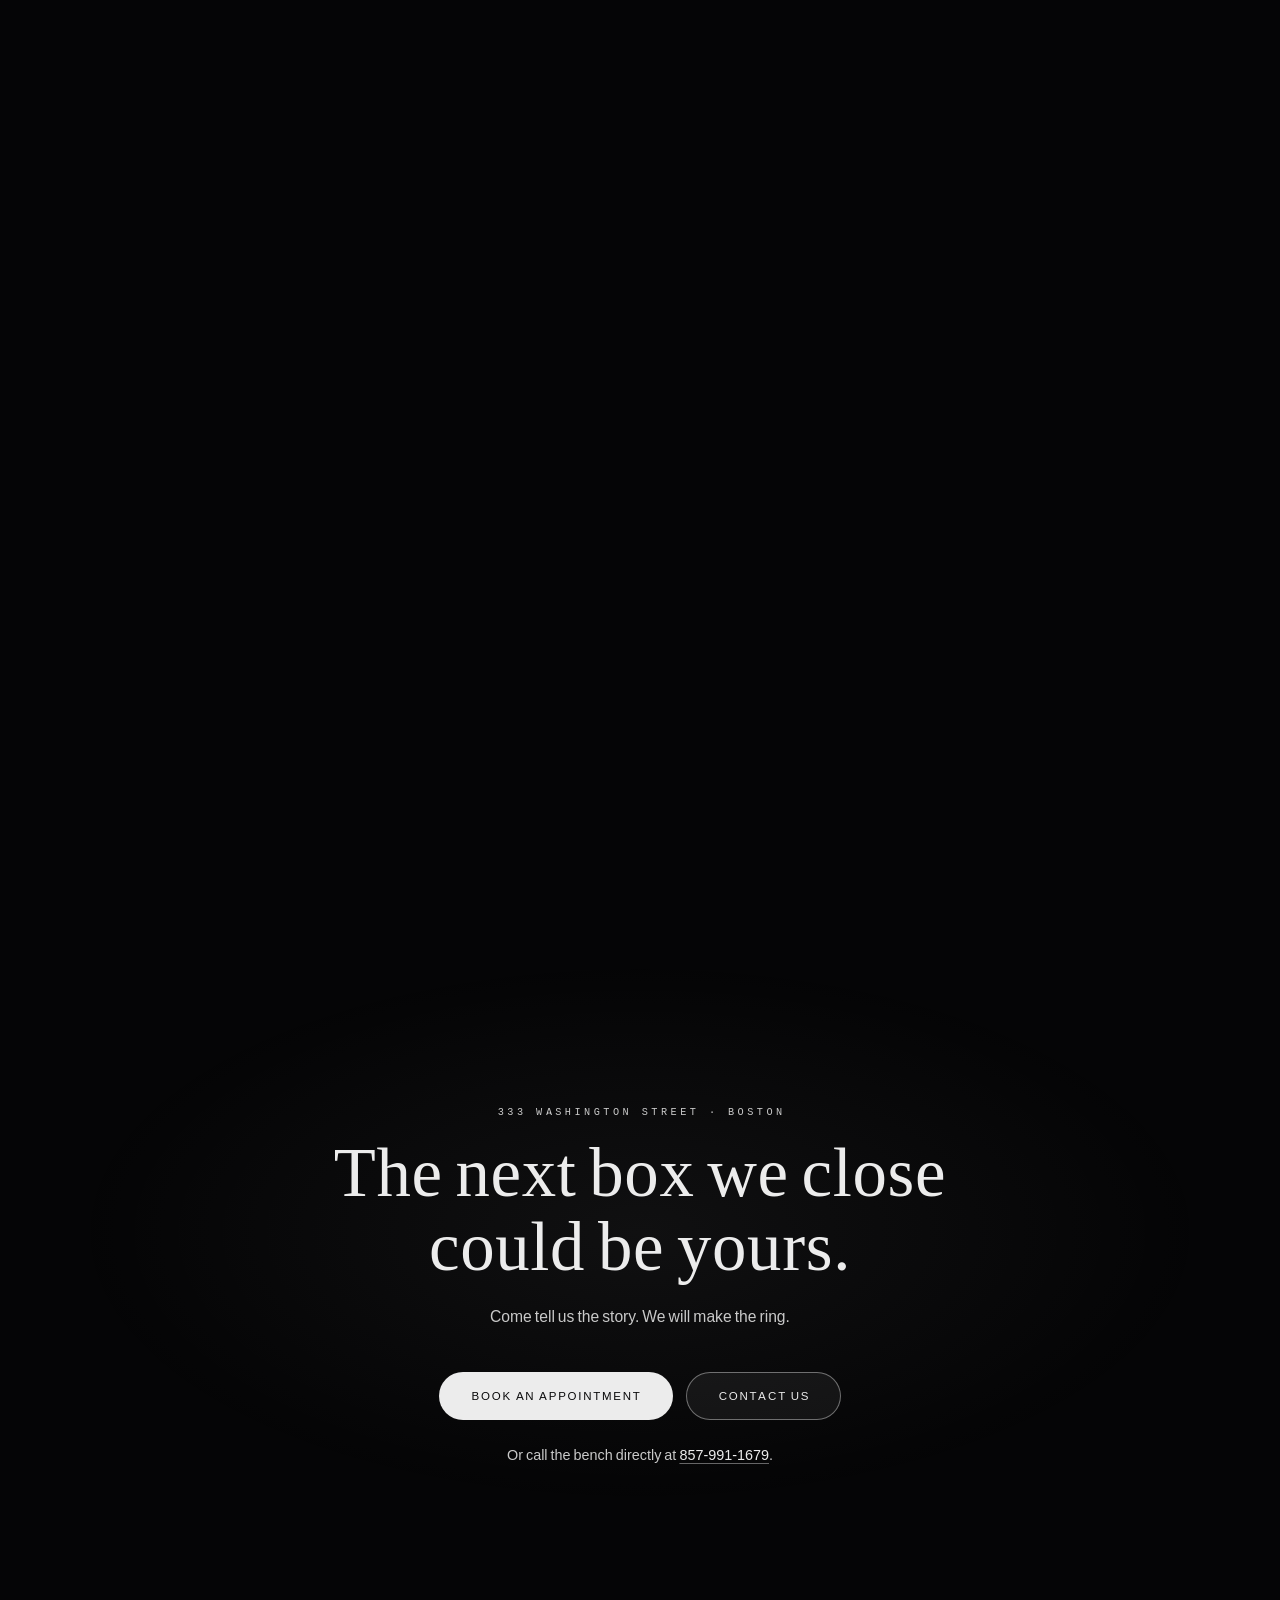
==== commit 4d217bde: "Answer the correct password that did nothing, and give the appointment system a studio worth the nam" ====
--- a/index.html
+++ b/index.html
@@ -147,20 +147,17 @@
                driven every frame of the film, and a pseudo-element can only be
                driven through a custom property on its originating element,
                which the pin's whole subtree then inherits, so every frame
-               invalidated the computed style of the beats, the two beams and
-               all seventy-four gallery pieces to move one gradient. As its own
-               element it takes a plain opacity, which touches nothing else. -->
+               would invalidate the computed style of every beat under the pin
+               to move one gradient. As its own element it takes a plain
+               opacity, which touches nothing else.
+
+               The showcase inside the diamond has no markup at all since
+               v0.4.6: the constellation renders inside the film's own canvas
+               as one instanced draw, so the seventy-four pieces and the two
+               beams that used to stand here as layers are part of the render
+               now. -->
           <div class="journey__vig" id="vig" aria-hidden="true"></div>
           <div class="journey__veil" id="veil" aria-hidden="true"></div>
-          <div class="gallery" id="gallery" aria-hidden="true"></div>
-
-          <!-- The crystal room's own two beams, carried out of the canvas and
-               across the drifting pieces. home.js runs the shader's own
-               arithmetic to place them, so these are those beams and not an
-               imitation of them; they screen, so the white room is untouched
-               and only a photographed piece ever flares. -->
-          <div class="beam beam--0" aria-hidden="true"></div>
-          <div class="beam beam--1" aria-hidden="true"></div>
 
           <div class="beat beat--hero" id="beat-hero" data-a="0" data-b="0.066">
             <p class="beat__eyebrow u-caps"><span class="bl__in" style="--i:0">Adriano Jewelry &middot; Boston</span></p>
@@ -348,7 +345,7 @@
         </nav>
 
         <div class="site-footer__meta">
-          <p class="site-footer__version"><span class="site-footer__v">v</span>0.4.5</p>
+          <p class="site-footer__version"><span class="site-footer__v">v</span>0.4.6</p>
           <!-- The year is authored here as a literal and corrected at runtime by
                the script below. Stamping it from Date() at build time instead would
                make `build.js --check` fail every New Year's Day and block the
--- a/assets/css/site.css
+++ b/assets/css/site.css
@@ -14,9 +14,9 @@
    run of long silver streaks with black between them.
 
    It is not an image file. assets/js/velvet.js paints it ONCE from a fragment
-   shader into a plain canvas, at 1:1 CSS pixels, and then throws the WebGL
-   context away, so the ground costs one draw at load and nothing at all after
-   that. It is pinned to the viewport rather than to the document, and the
+   shader into a plain canvas, at the panel's own density (1:1 device pixels
+   within its budget), and then throws the WebGL context away, so the ground
+   costs one draw at load and nothing at all after that. It is pinned to the viewport rather than to the document, and the
    reason is index.html: a 1700vh scroll track would want a texture seventeen
    screens tall. Every page carries it, so the site is one continuous surface
    from the landing film to the last line of the privacy policy.
@@ -372,9 +372,9 @@
    that decides it: index.html is 1700vh, so a document-spanning texture there
    would be seventeen screens tall and the pixel budget in velvet.js would
    answer by rendering it at a quarter scale and stretching it back. Pinned, it
-   is 1:1 CSS pixels on every viewport the site meets, which is also what lets
-   the weave's pile be baked into the fragment instead of composited over it as
-   a second blended layer. A FIXED blended layer is re-composited against the
+   is 1:1 device pixels (within velvet.js's budget) on every viewport the site
+   meets, which is also what lets the weave's pile be baked into the fragment
+   instead of composited over it as a second blended layer. A FIXED blended layer is re-composited against the
    moving page on every scroll frame; this site has paid for that lesson once
    already, in the scroll cue's infinite animation. */
 .velvet {
--- a/assets/css/home.css
+++ b/assets/css/home.css
@@ -41,7 +41,7 @@
    shading terms sum to a floor of 0.52 before tonemapping, which lands at
    #ea under the film's inside exposure, still clear of the #e6 those
    ratios were measured against; the ink beats also carry their own white
-   radial clearing over the gallery. The coda after the collapse returns
+   radial clearing over the showcase. The coda after the collapse returns
    to the ink ground above.
 
    Every measurement from a 320px phone to a wide monitor is clamp()ed, the
@@ -483,8 +483,6 @@
 .journey.is-fallback .journey__canvas,
 .journey.is-fallback .journey__vig,
 .journey.is-fallback .journey__veil,
-.journey.is-fallback .gallery,
-.journey.is-fallback .beam,
 .journey.is-fallback .beat,
 .journey.is-fallback .journey__cue {
   display: none;
@@ -730,8 +728,8 @@
 .beat--ink::before {
   content: "";
   position: absolute;
-  /* Under the beat's own text, above the gallery: the beat's z-index makes
-     it a stacking context, so -1 cannot fall behind the drifting pieces. */
+  /* Under the beat's own text, above the canvas the pieces render in: the
+     beat's z-index makes it a stacking context, so -1 stays inside it. */
   z-index: -1;
   left: 50%;
   top: 50%;
@@ -850,147 +848,20 @@
 
 /* ---------------------------------------------------------------- gallery */
 
-/* Inside the stone: the pieces, hung in the room as a drifting
-   constellation. home.js derives how many from the viewport's own area,
-   sizes each one in pixels at the largest it will ever be drawn, and
-   writes a transform per frame to the hung set; nothing in here is laid
-   out by hand. */
-.gallery {
-  position: absolute;
-  inset: 0;
-  z-index: 3;
-  overflow: hidden;
-  visibility: hidden;
-  /* No mask. Nothing enters or leaves at an edge any more: the set is
-     hung for the whole chapter and only sways where it hangs, so there is
-     nothing to soften, and a mask over a viewport-sized layer is a whole
-     extra composite pass to say so. */
-}
-
-.gallery.is-on {
-  visibility: visible;
-}
-
-/* THE PIECES MUST NOT OUTLIVE THE CHAPTER, and without this rule they did
-   (v0.4.5, from a reader's screenshot of the hero with the showcase strewn
-   across it). Visibility is inherited, but a descendant's own EXPLICIT value
-   beats a hidden ancestor: home.js hangs a piece by writing
-   `visibility: visible` inline, so once the reader had been inside the
-   diamond and armed the images, scrolling back out left every hung piece
-   rendered over the dark room for the rest of the visit. The container's
-   hidden state has to win over the inline show while the chapter is off,
-   and !important is the one honest way an author rule outranks an inline
-   style. Inside the chapter the inline values work exactly as before. */
-.gallery:not(.is-on) .gallery__item {
-  visibility: hidden !important;
-}
-
-/* Each piece is its own layer, because each piece sways independently.
-   Membership is decided at layout and only a resize can change it: the
-   hung pieces are made visible once and stay visible for the whole
-   chapter, so nothing pops, and the rest stay `visibility: hidden`, which
-   the compositor does not draw and does not keep a tile for. Width is set
-   once in pixels by home.js at the largest the piece will ever be drawn;
-   the scale in the transform breathes strictly below one, so nothing is a
-   bitmap being enlarged. Opacity is not on the will-change list any more
-   because nothing animates it: the chapter's fade lives on the container
-   and a piece's own opacity never changes at all. */
-.gallery__item {
-  position: absolute;
-  left: 0;
-  top: 0;
-  visibility: hidden;
-  will-change: transform;
-}
-
-.gallery__item img {
-  display: block;
-  width: 100%;
-  height: auto;
-  user-select: none;
-  -webkit-user-drag: none;
-  pointer-events: none;
-}
-
-/* ------------------------------------------------------------------ beams */
-
-/* The crystal room sweeps two broad beams through itself, and until now
-   they stopped dead at the edge of the canvas, which is exactly what makes
-   an overlay read as subtitles rather than as type standing in a place.
-   These are the SAME two beams: home.js runs the shader's own arithmetic and
-   publishes each one's centre and angle, so they cross the pieces at the
-   moment the shader crosses the room behind them.
-
-   They screen, and that choice is the whole safety of it. On the room's own
-   near-white, screen changes nothing; on a photographed piece it is a flare
-   going past. So light lands on the world and on the ground the words stand
-   on, and the ink beats' measured contrast can only ever improve, never
-   fall. They sit above the gallery and below the beats, in the pin's own
-   stacking context so the pieces are actually in their backdrop, and they
-   are moved with transform alone so a frame of this costs no layout. */
-.beam {
-  position: absolute;
-  z-index: 4;
-  left: 0;
-  top: 0;
-  width: 260vmax;
-  height: var(--h);
-  transform: translate(
-      calc(var(--x, 50%) - 130vmax),
-      calc(var(--y, 50%) - var(--h) / 2)
-    )
-    rotate(var(--r, 0deg));
-  transform-origin: 130vmax calc(var(--h) / 2);
-  mix-blend-mode: screen;
-  pointer-events: none;
-  visibility: hidden;
-  background: linear-gradient(
-    rgba(255, 255, 255, 0),
-    rgba(255, 255, 255, calc(var(--beam, 0) * var(--amp))) 50%,
-    rgba(255, 255, 255, 0)
-  );
-}
-
-.journey__pin.is-beamed .beam {
-  visibility: visible;
-}
-
-/* The amplitudes look high for a light effect and they are not. Screen is
-   asymmetric on purpose: a piece whose highlights are already at white
-   cannot be lifted at all, so almost all of this lands on the mid-tones and
-   the drop shadows: the gold, the coloured stones, the ground under a
-   piece. Which is exactly what a light passing over a photographed object
-   does, and the reason the beam reads as light rather than as a white
-   rectangle sliding by. */
-/* --x, --y, --r and --beam are written by home.js onto these two elements
-   directly, rather than onto the pin for these to inherit. An inherited
-   custom property changed on an ancestor invalidates the computed style of
-   everything under it, and under the pin are the beats, both beams and all
-   seventy-four gallery pieces: a hundred-odd elements restyled every frame
-   of the drift to slide two gradients. Written here they cost two. */
-.beam--0 {
-  --h: 44vmin;
-  --amp: 0.85;
-}
-
-.beam--1 {
-  --h: 62vmin;
-  --amp: 0.55;
-}
-
-/* One shadow for every piece, and no blur on any of them.
-
-   The three bands used to carry a depth of field: the far one blurred and
-   paled, the near one crisp. That is the right idea for a background and the
-   wrong one for a showcase, because it guaranteed that a third of the work
-   on screen could not be looked at. Depth is now carried entirely by SIZE,
-   which is the honest cue and the free one, and every piece is sharp at
-   every moment it is on screen. The shadow is a fixed filter rather than a
-   per-frame one, so it rasterises into the piece's layer once and rides the
-   transform from then on. */
-.gallery__item img {
-  filter: drop-shadow(0 16px 30px rgba(26, 26, 26, 0.22));
-}
+/* THERE IS NO GALLERY MARKUP ANY MORE (v0.4.6). The constellation inside
+   the diamond renders inside the film's own canvas as one instanced draw:
+   the pieces, their contact shadows, the room's beams crossing them and
+   the glints are all fragments of the render now, not layers over it.
+   What used to stand here: a .gallery container with seventy-four
+   absolutely-positioned items, each promoted to its own compositor layer
+   with a transform written per frame, and two full-viewport
+   screen-blended .beam elements the film steered with custom properties.
+   That was the chapter's real cost on a phone, and the ink beats' own
+   clearing (below, unchanged) is the only piece of the chapter that
+   remains DOM. If pieces ever need to stand over the canvas again, read
+   the v0.4.5 notes in git history first: the visibility !important guard,
+   the beam custom-property placement and the per-item layer rules all
+   existed for measured reasons. */
 
 /* ----------------------------------------------------------------- finale */
 
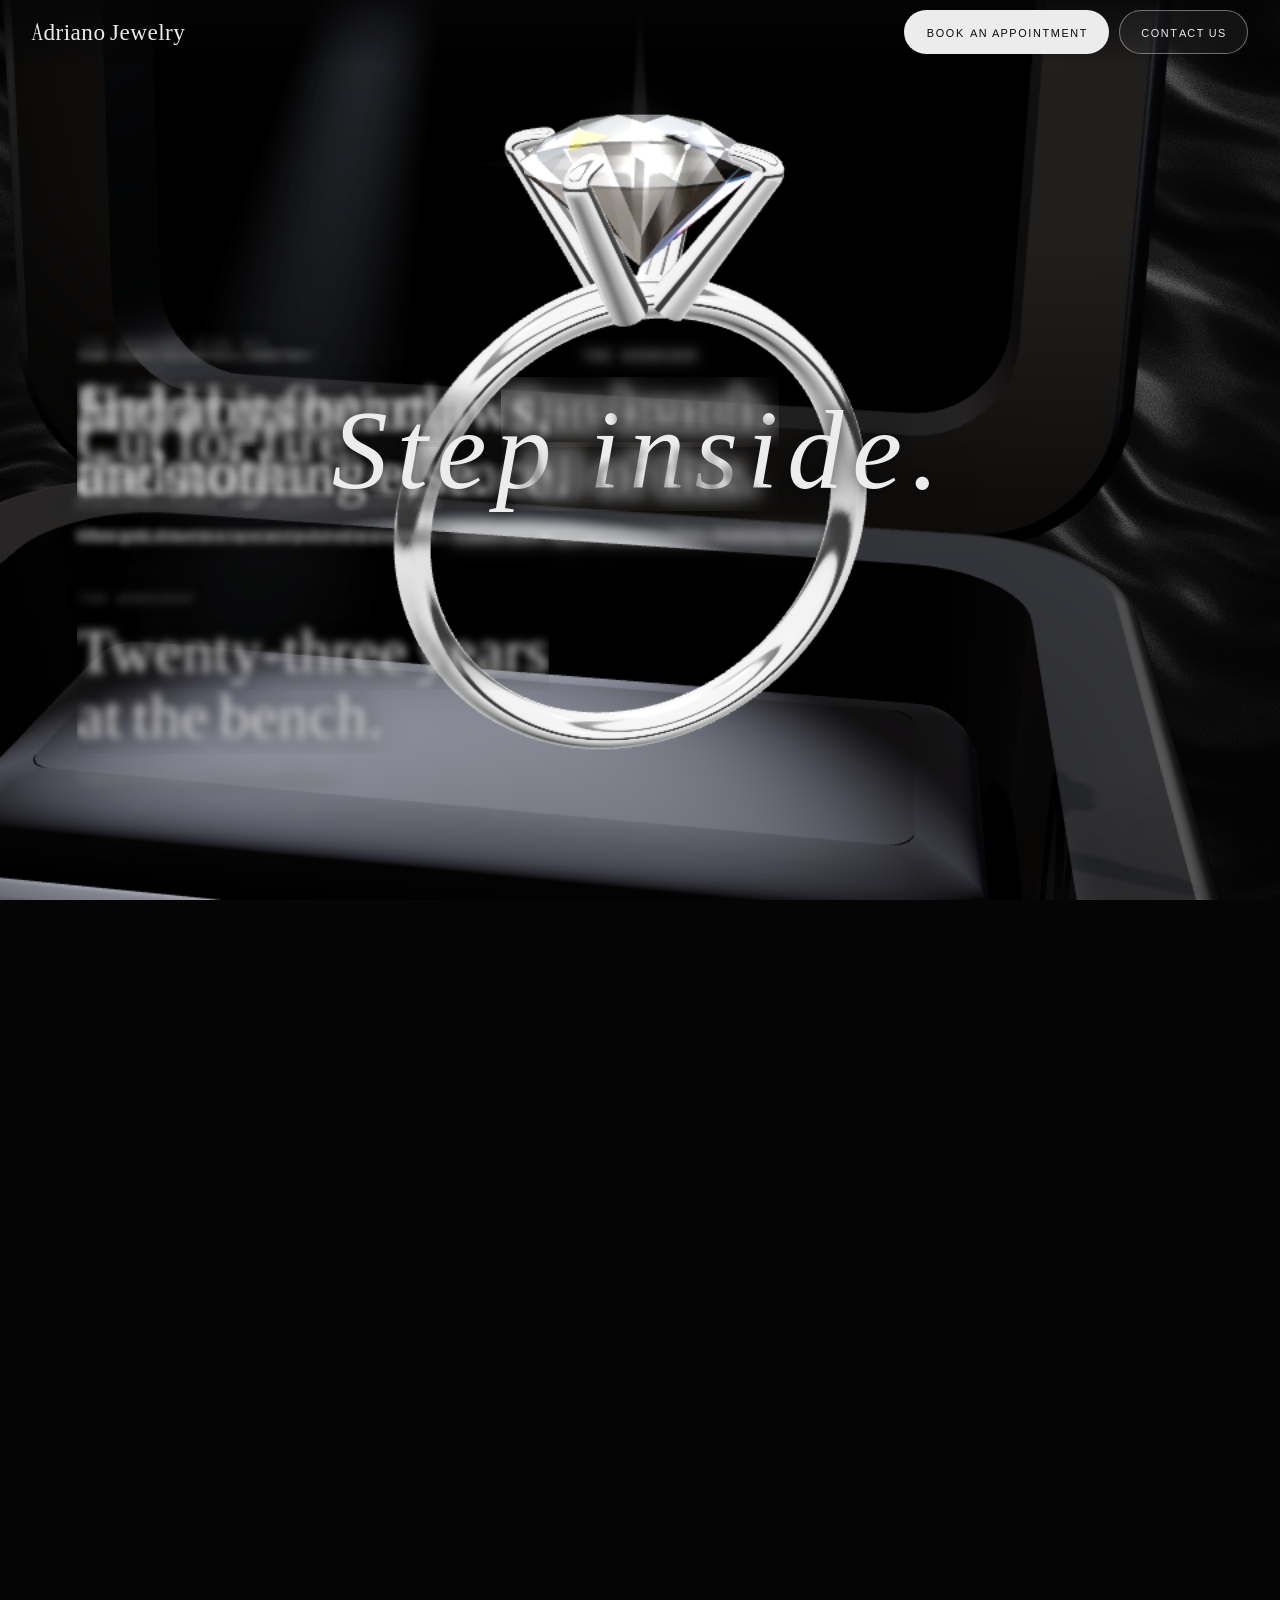
==== commit aa00c6eb: "Rework the showcase inside the diamond from A to Z as a four-formation choreography and give it five" ====
--- a/index.html
+++ b/index.html
@@ -140,7 +140,7 @@
             class="journey__canvas"
             id="stage-canvas"
             role="img"
-            aria-label="A black Adriano Jewelry ring box in a dark room. As the page scrolls it turns to face you, opens under its own lamp, and gives up its four-claw solitaire; the two-carat brilliant lifts from the setting, fills the screen, and carries you inside the stone to a white gallery of finished pieces. On the way out the brilliant returns for a last turn in the dark before the page hands over to the finale."
+            aria-label="A black Adriano Jewelry ring box in a dark room. As the page scrolls it turns to face you, opens under its own lamp, and gives up its four-claw solitaire; the two-carat brilliant lifts from the setting, fills the screen, and carries you inside the stone to a white gallery where the finished pieces drift, gather into a turning halo, stream past, and settle into a wall of work. On the way out the brilliant returns for a last turn in the dark before the page hands over to the finale."
           ></canvas>
           <!-- The vignette is an element rather than a pseudo of the pin, and
                that is a performance decision, not a markup preference. It is
@@ -159,7 +159,7 @@
           <div class="journey__vig" id="vig" aria-hidden="true"></div>
           <div class="journey__veil" id="veil" aria-hidden="true"></div>
 
-          <div class="beat beat--hero" id="beat-hero" data-a="0" data-b="0.066">
+          <div class="beat beat--hero" id="beat-hero" data-a="0" data-b="0.051">
             <p class="beat__eyebrow u-caps"><span class="bl__in" style="--i:0">Adriano Jewelry &middot; Boston</span></p>
             <h1 class="beat__title">
               <span class="bl"><span class="bl__in" style="--i:1">Some questions</span></span>
@@ -168,7 +168,7 @@
             <p class="beat__sub"><span class="bl__in" style="--i:3">The ring that answers it is made here in Boston, by hand.</span></p>
           </div>
 
-          <div class="beat beat--low" data-a="0.075" data-b="0.146">
+          <div class="beat beat--low" data-a="0.058" data-b="0.113">
             <p class="beat__eyebrow u-caps"><span class="bl__in" style="--i:0">The Workshop</span></p>
             <h2 class="beat__title">
               <span class="bl"><span class="bl__in" style="--i:1">Twenty-three years</span></span>
@@ -177,7 +177,7 @@
             <p class="beat__sub"><span class="bl__in" style="--i:3">Trained in Europe. Working in America.</span></p>
           </div>
 
-          <div class="beat" data-a="0.154" data-b="0.234">
+          <div class="beat" data-a="0.119" data-b="0.181">
             <p class="beat__eyebrow u-caps"><span class="bl__in" style="--i:0">The Adriano ring box</span></p>
             <h2 class="beat__title">
               <span class="bl"><span class="bl__in" style="--i:1">It opens</span></span>
@@ -186,7 +186,7 @@
             <p class="beat__sub"><span class="bl__in" style="--i:3">A lamp in the lid, so the moment has light wherever it happens.</span></p>
           </div>
 
-          <div class="beat" data-a="0.243" data-b="0.353">
+          <div class="beat" data-a="0.188" data-b="0.273">
             <p class="beat__eyebrow u-caps"><span class="bl__in" style="--i:0">The four-claw solitaire</span></p>
             <h2 class="beat__title">
               <span class="bl"><span class="bl__in" style="--i:1">Held by four claws,</span></span>
@@ -195,7 +195,7 @@
             <p class="beat__sub"><span class="bl__in" style="--i:3">White gold, drawn to a taper and polished to a mirror.</span></p>
           </div>
 
-          <div class="beat" data-a="0.379" data-b="0.472">
+          <div class="beat" data-a="0.293" data-b="0.365">
             <p class="beat__eyebrow u-caps"><span class="bl__in" style="--i:0">Two carats, excellent cut</span></p>
             <h2 class="beat__title">
               <span class="bl"><span class="bl__in" style="--i:1">And at its heart,</span></span>
@@ -204,7 +204,7 @@
             <p class="beat__sub"><span class="bl__in" style="--i:3">Lifted clear of its claws, so you can see what they hold.</span></p>
           </div>
 
-          <div class="beat" data-a="0.507" data-b="0.596">
+          <div class="beat" data-a="0.392" data-b="0.461">
             <p class="beat__eyebrow u-caps"><span class="bl__in" style="--i:0">Fifty-eight facets</span></p>
             <h2 class="beat__title">
               <span class="bl"><span class="bl__in" style="--i:1">Cut for fire.</span></span>
@@ -212,15 +212,21 @@
             <p class="beat__sub"><span class="bl__in" style="--i:3">Every facet is a plane, and every plane returns the light.</span></p>
           </div>
 
-          <div class="beat beat--enter" data-a="0.604" data-b="0.657">
+          <div class="beat beat--enter" data-a="0.467" data-b="0.508">
             <p class="beat__enter">Step inside.</p>
           </div>
 
           <!-- The ink beats start once the flash has decayed off the room:
                dark grey type reads on the crystal room's near-white and on
                nothing else, so none of them may open over the white spike
-               the reader crosses the table under. -->
-          <div class="beat beat--ink beat--center" data-a="0.688" data-b="0.748">
+               the reader crosses the table under. Three of them now, one
+               per held formation of the showcase's choreography: the first
+               stands in the scatter, the second in the middle of the
+               turning halo, the third in the seam the wall opens for it.
+               The stretch between halo and wall is the stream, and it is
+               left wordless on purpose: two screens of pure film between
+               passages of copy is the pacing, not an oversight. -->
+          <div class="beat beat--ink beat--center" data-a="0.521" data-b="0.581">
             <p class="beat__eyebrow u-caps"><span class="bl__in" style="--i:0">Custom design</span></p>
             <h2 class="beat__title">
               <span class="bl"><span class="bl__in" style="--i:1">Every piece begins</span></span>
@@ -229,20 +235,29 @@
             <p class="beat__sub"><span class="bl__in" style="--i:3">A sketch, a photograph, an idea. The bench takes it from there.</span></p>
           </div>
 
-          <div class="beat beat--ink beat--center" data-a="0.754" data-b="0.812">
+          <div class="beat beat--ink beat--center" data-a="0.63" data-b="0.68">
             <p class="beat__eyebrow u-caps"><span class="bl__in" style="--i:0">The Showcase</span></p>
             <h2 class="beat__title">
               <span class="bl"><span class="bl__in" style="--i:1">One bench.</span></span>
               <span class="bl"><span class="bl__in" style="--i:2">All of this.</span></span>
             </h2>
             <p class="beat__sub"><span class="bl__in" style="--i:3">Custom work, repairs and restorations, finished by hand.</span></p>
+          </div>
+
+          <div class="beat beat--ink beat--center" data-a="0.812" data-b="0.858">
+            <p class="beat__eyebrow u-caps"><span class="bl__in" style="--i:0">The next piece</span></p>
+            <h2 class="beat__title">
+              <span class="bl"><span class="bl__in" style="--i:1">Yours is not</span></span>
+              <span class="bl"><span class="bl__in" style="--i:2">here yet.</span></span>
+            </h2>
+            <p class="beat__sub"><span class="bl__in" style="--i:3">It begins with a conversation at the bench, and a drawing.</span></p>
           </div>
 
           <!-- The coda: the words that stand beside the returned stone. The
                window runs past 1 on purpose, so the lines assemble as the
                stone slides left and then hold while the pin scrolls away;
                they never play their exit. -->
-          <div class="beat beat--coda" data-a="0.91" data-b="1.10">
+          <div class="beat beat--coda" data-a="0.93" data-b="1.08">
             <p class="beat__eyebrow u-caps"><span class="bl__in" style="--i:0">Adriano Jewelry &middot; Boston</span></p>
             <h2 class="beat__title">
               <span class="bl"><span class="bl__in" style="--i:1">Made once.</span></span>
@@ -345,7 +360,7 @@
         </nav>
 
         <div class="site-footer__meta">
-          <p class="site-footer__version"><span class="site-footer__v">v</span>0.4.6</p>
+          <p class="site-footer__version"><span class="site-footer__v">v</span>0.4.7</p>
           <!-- The year is authored here as a literal and corrected at runtime by
                the script below. Stamping it from Date() at build time instead would
                make `build.js --check` fail every New Year's Day and block the
--- a/assets/css/home.css
+++ b/assets/css/home.css
@@ -381,23 +381,26 @@
 }
 
 .journey {
-  /* The scroll track: seventeen screens of story (the last two are the
-     coda, where the brilliant returns out of the black). Everything visible
-     lives in the sticky pin; this element only supplies the road. */
-  height: 1700vh;
+  /* The scroll track: twenty-two screens of story (v0.4.7; seventeen until
+     the showcase inside the diamond was reworked and made long, and the
+     five new screens all belong to that one chapter, every range outside
+     it rescaled by 17/22 so the rest of the film plays at the exact pace
+     it was tuned at). Everything visible lives in the sticky pin; this
+     element only supplies the road. */
+  height: 2200vh;
   position: relative;
 }
 
 /* A thumb is not a wheel (v0.4.4, asked for as making the scrolling on
-   mobile "like x3 powerful"). Seventeen screens of road was cut for a
+   mobile "like x3 powerful"). Twenty-two screens of road is cut for a
    scroll wheel's cheap centimetres; on a phone the same road was a long
    drag of swipes through the same film. Every window in the film is a
    FRACTION of the track rather than a length, so shortening the road is
-   the entire change: one swipe now advances the story three times as far,
+   the entire change: one swipe advances the story three times as far,
    and no beat, chapter or beam moves by a thousandth. */
 @media (pointer: coarse) {
   .journey {
-    height: 567vh;
+    height: 733vh;
   }
 }
 
